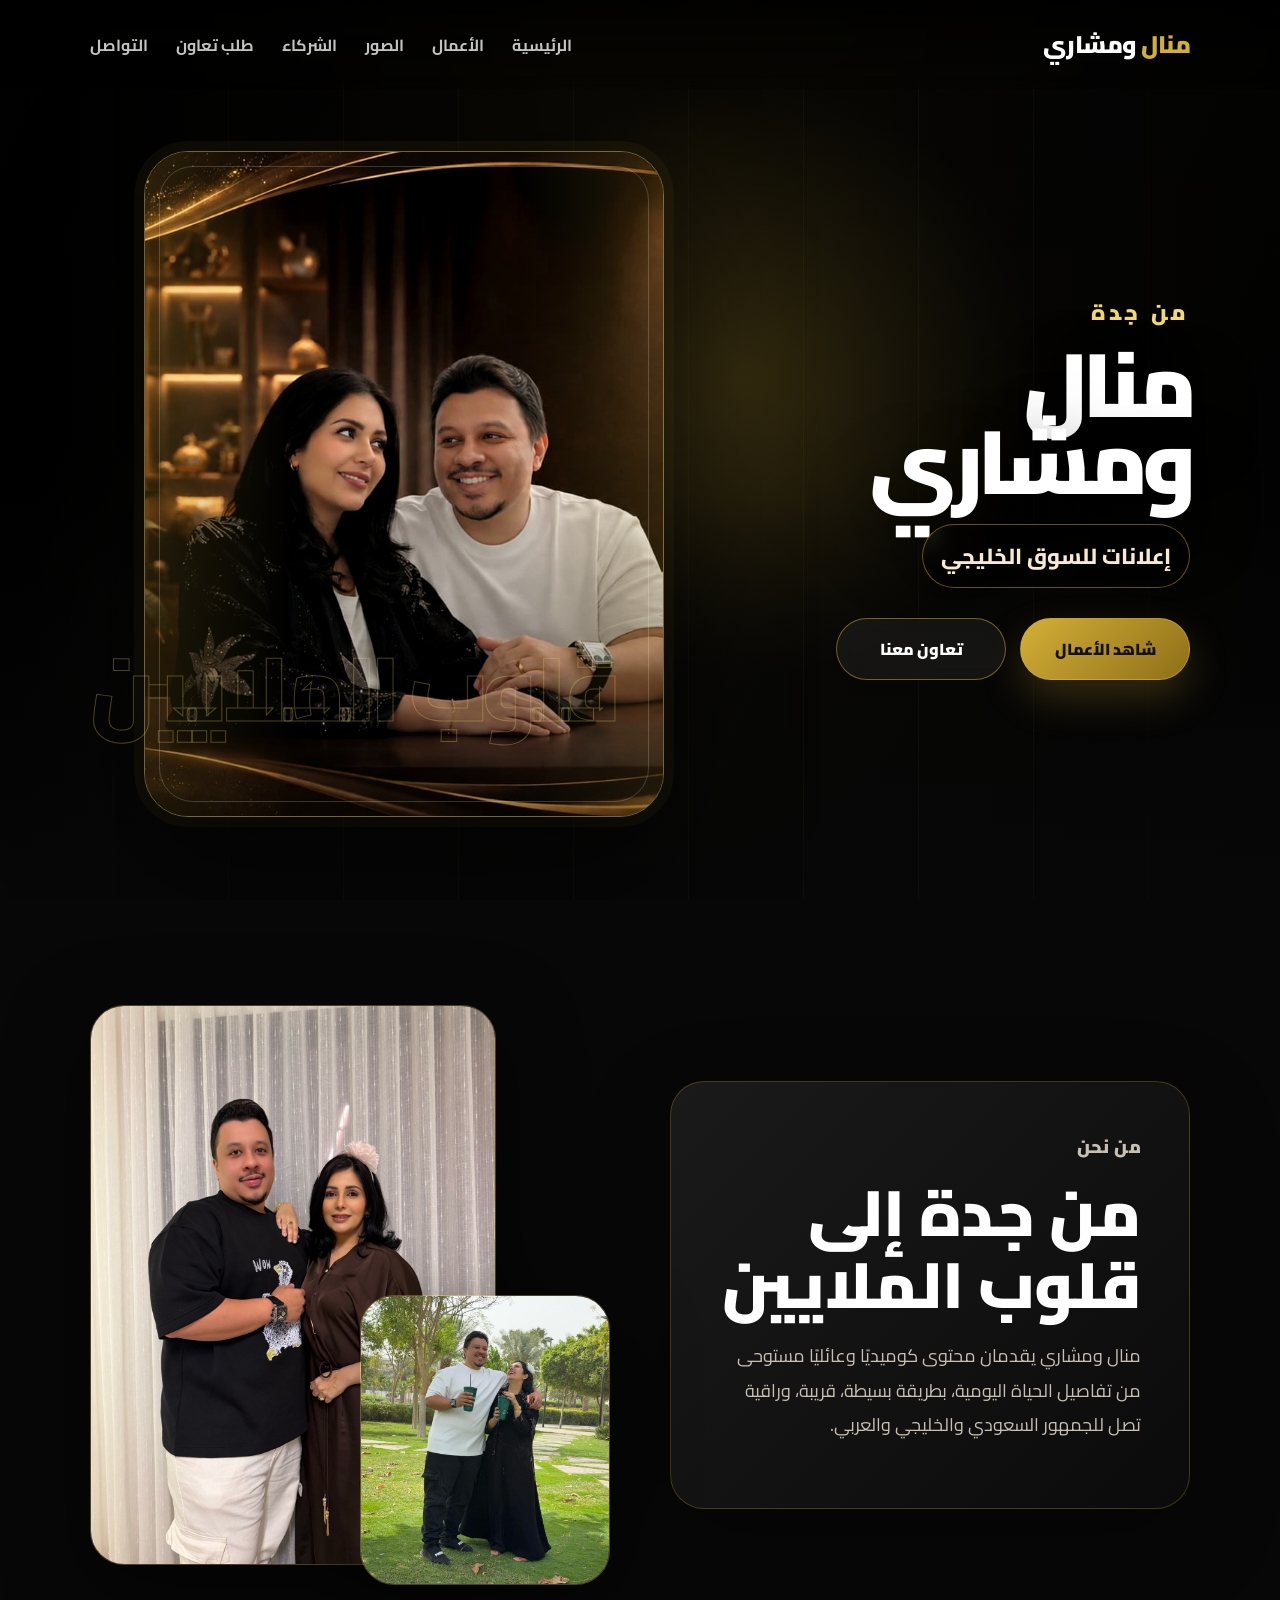
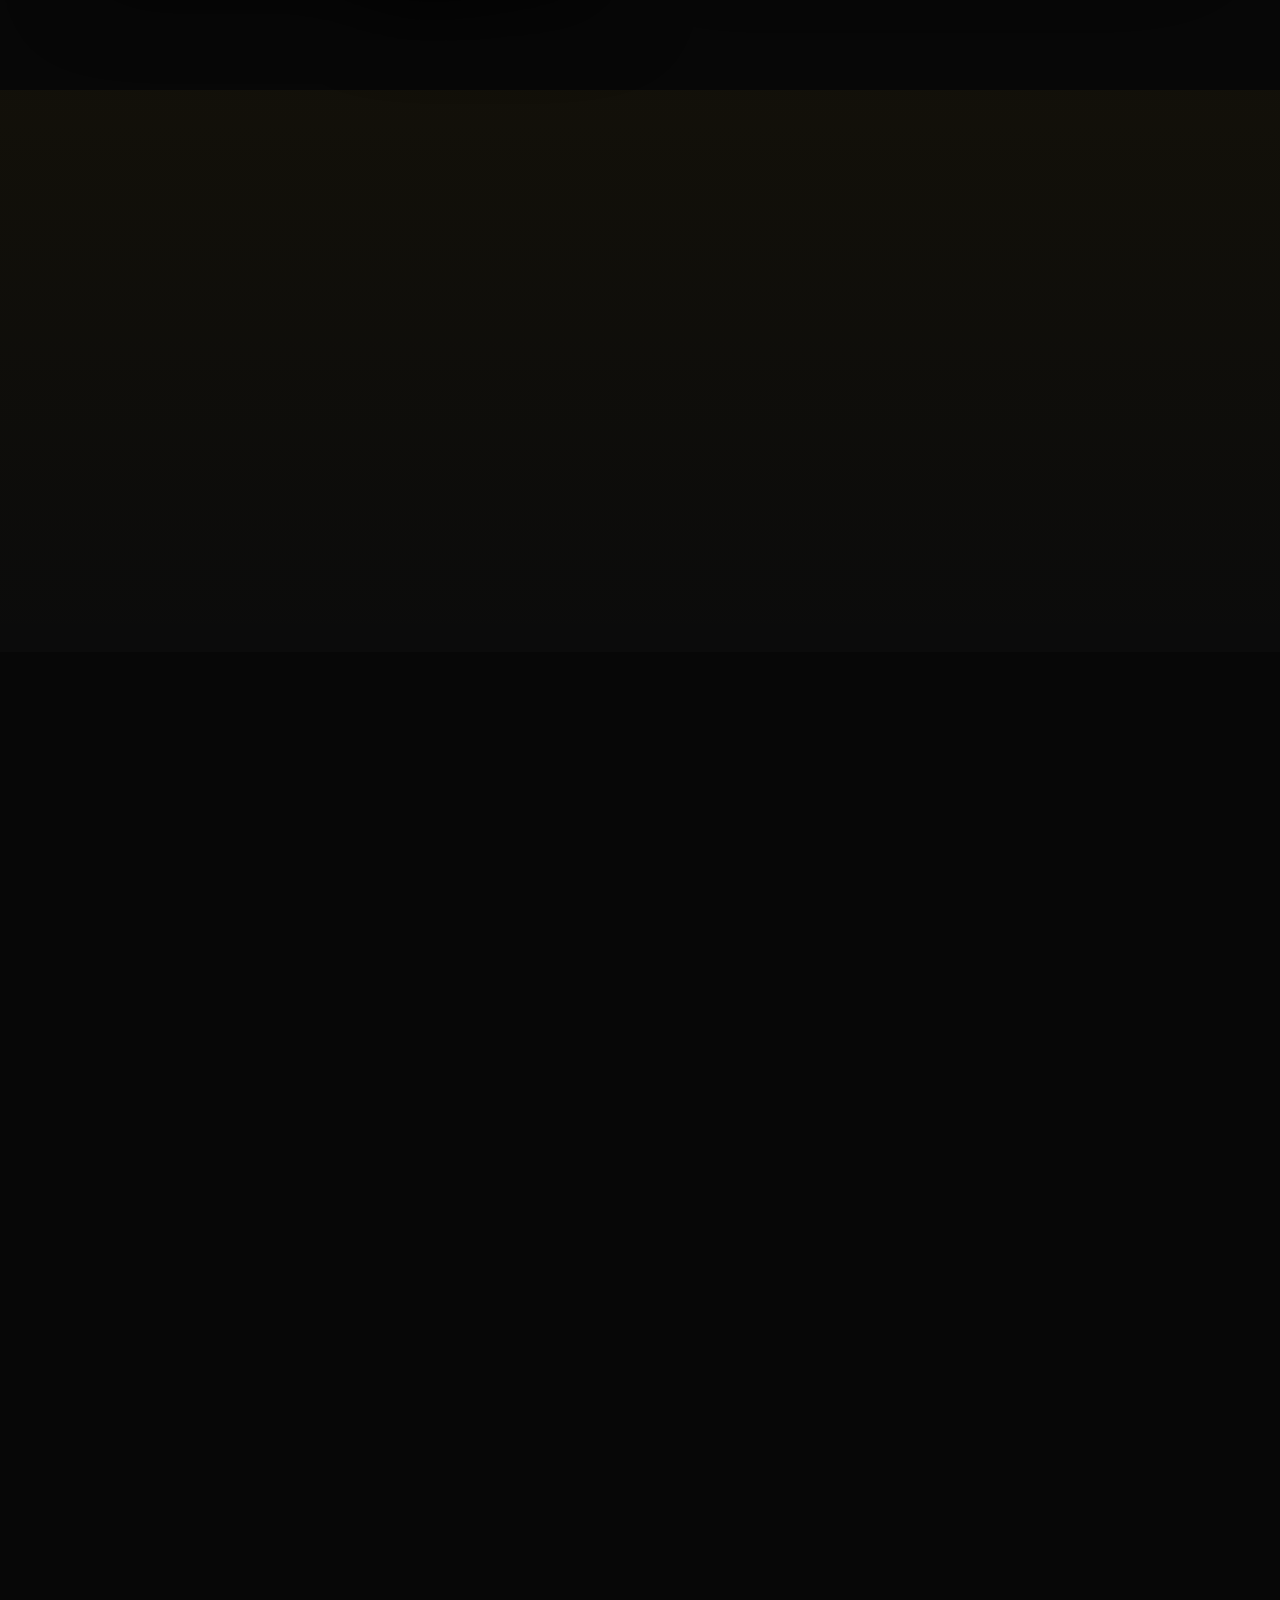
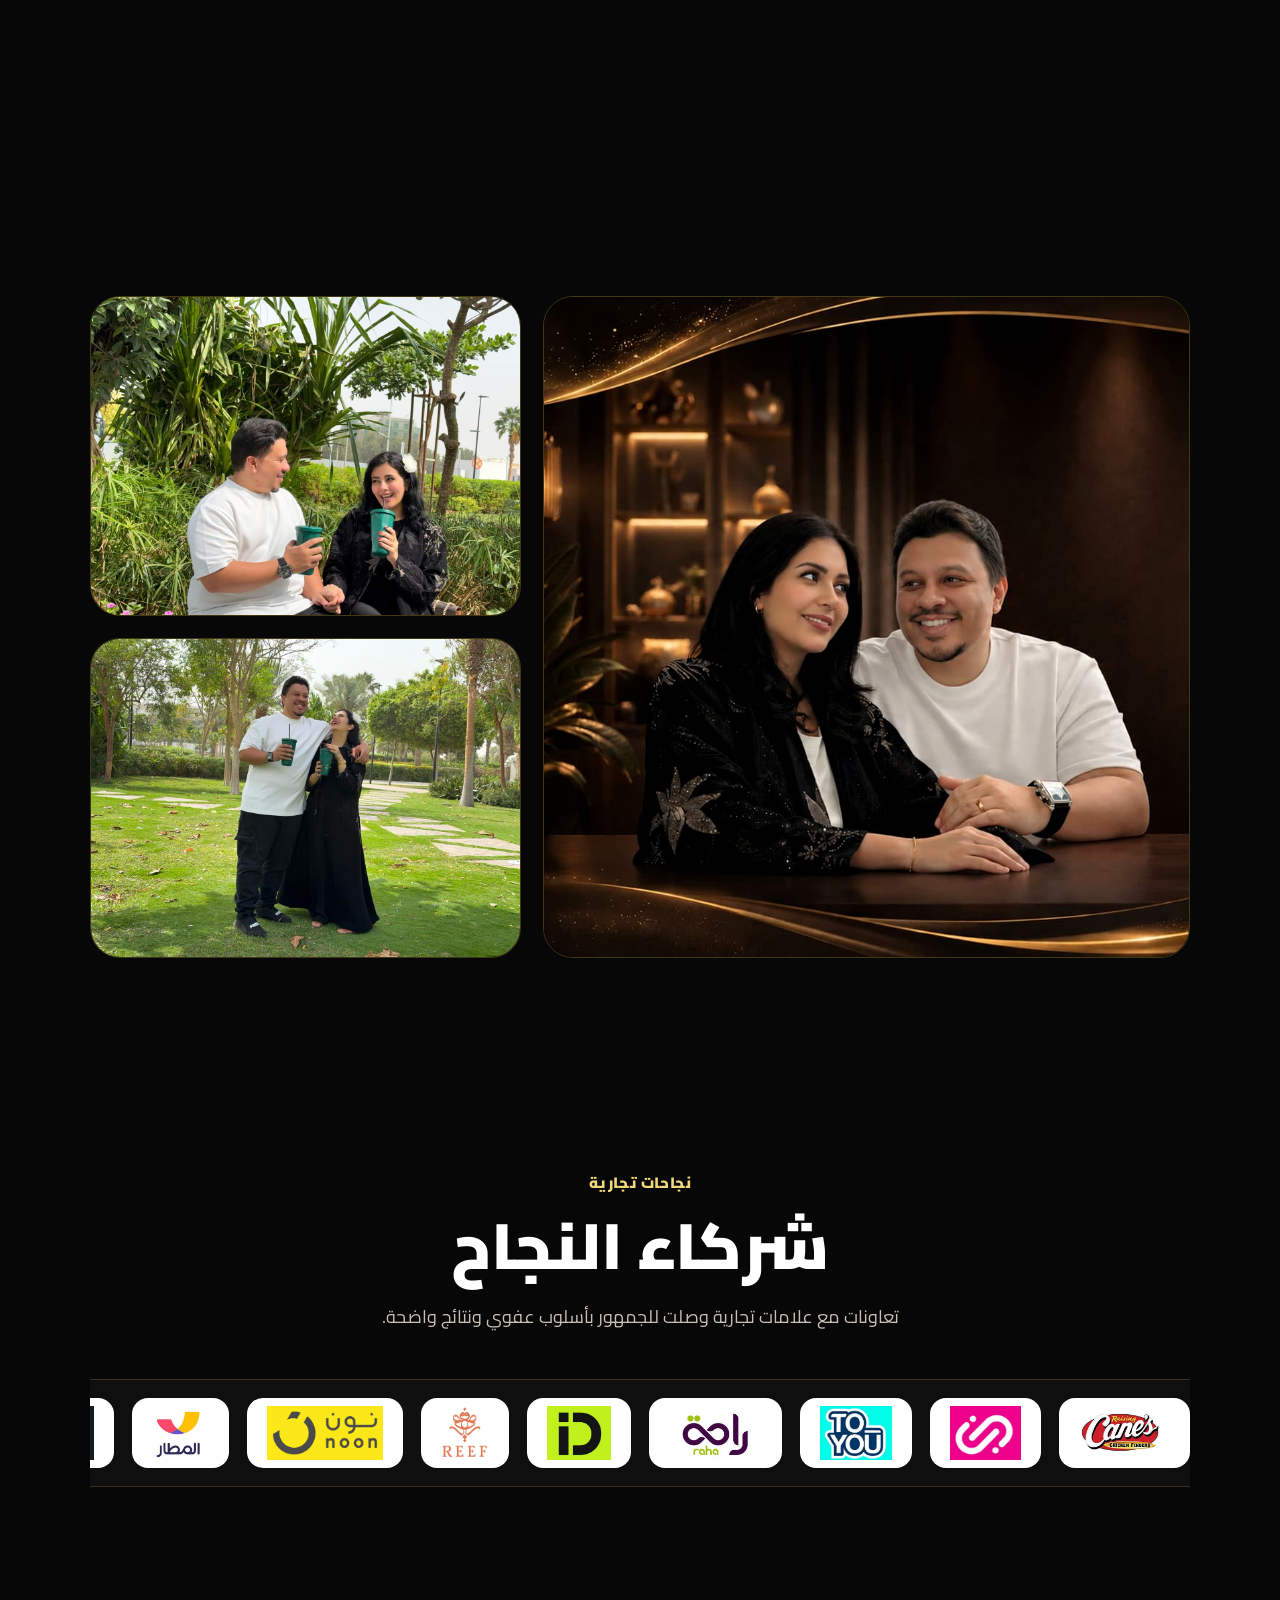
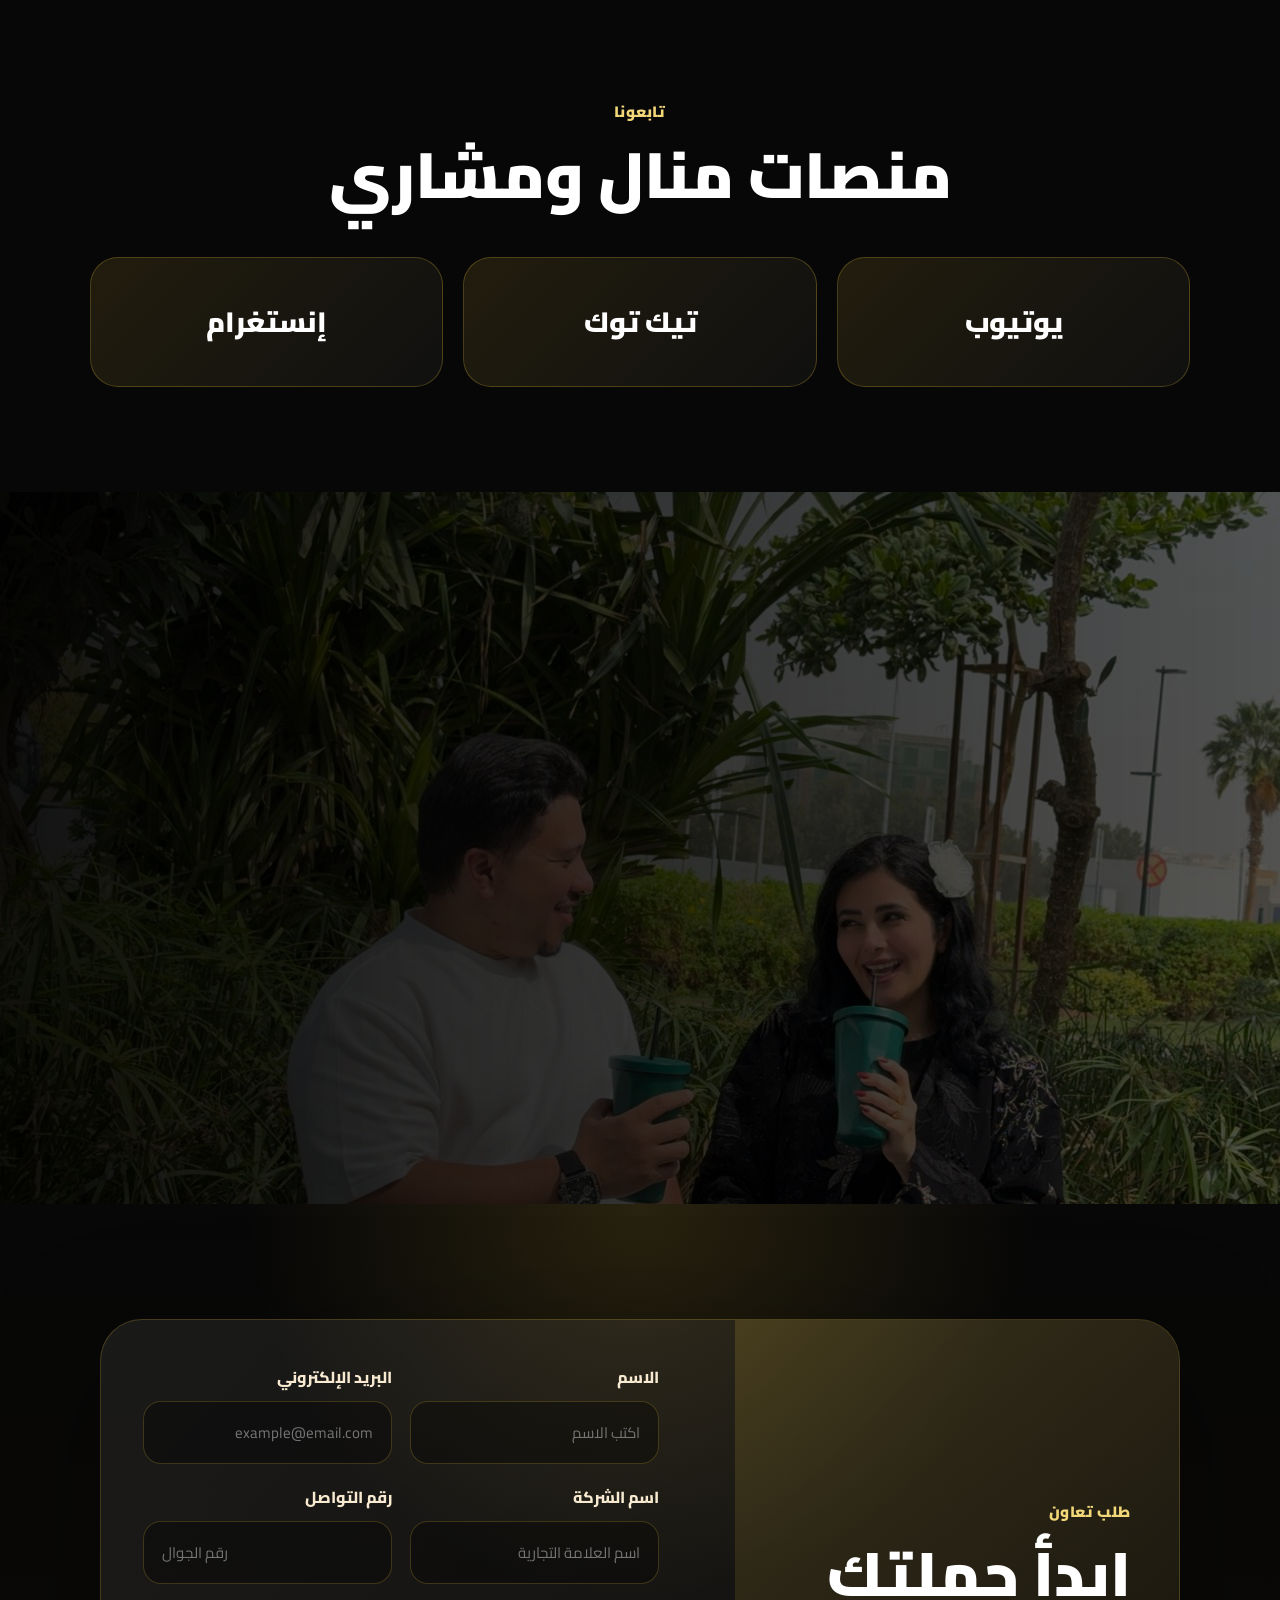
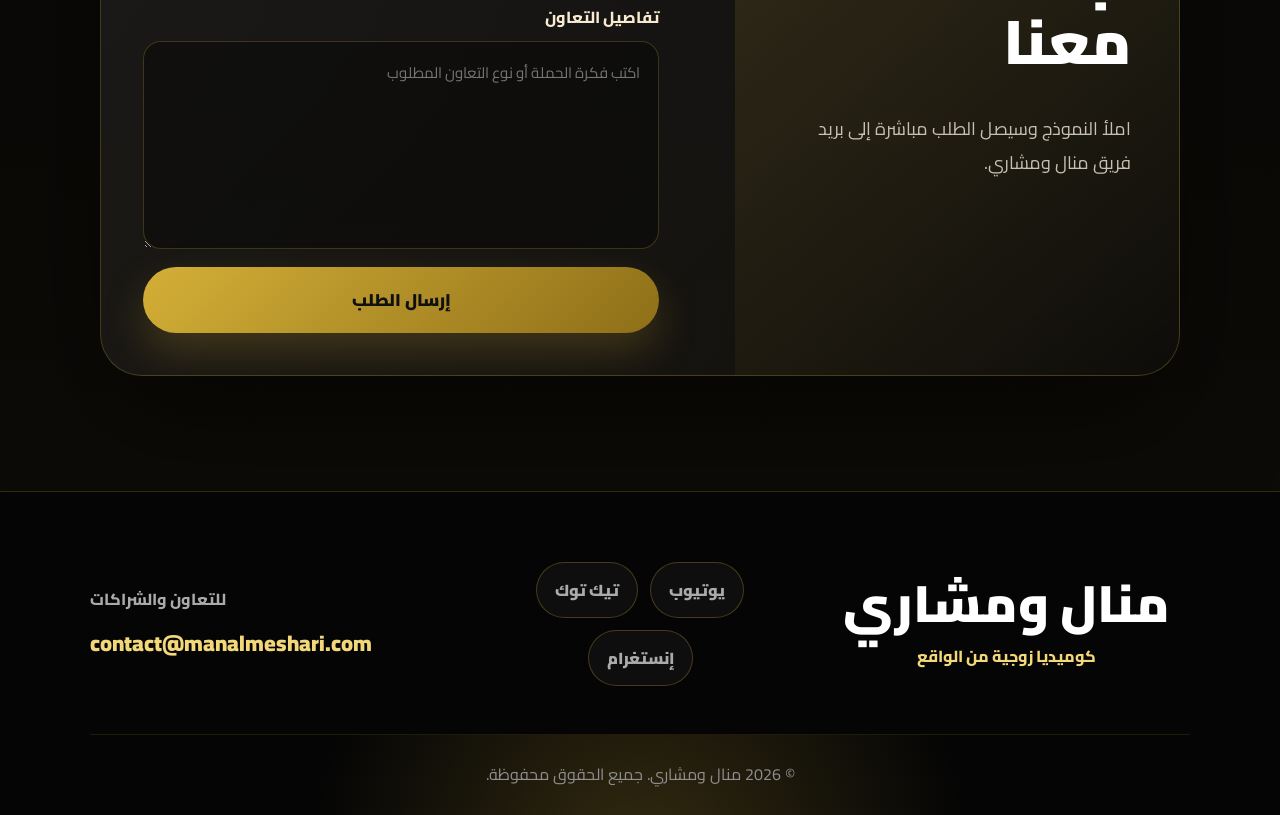
==== index.html @ f285d337 "Update index.html" ====
<!doctype html>
<html lang="ar" dir="rtl">
<head>
  <meta charset="utf-8" />
  <meta name="viewport" content="width=device-width, initial-scale=1" />

  <title>منال ومشاري | كوميديا زوجية من الواقع</title>

  <meta name="description" content="الموقع الرسمي لمنال ومشاري - كوميديا زوجية من الواقع من جدة إلى قلوب الملايين." />
  <meta name="keywords" content="منال ومشاري, كوميديا سعودية, مشاهير السعودية, إعلانات, مؤثرين, محتوى عائلي, منال مشاري" />
  <meta name="author" content="منال ومشاري" />

  <link rel="canonical" href="https://manalmeshari.com/" />

  <!-- Open Graph -->
  <meta property="og:title" content="منال ومشاري | كوميديا زوجية من الواقع" />
  <meta property="og:description" content="الموقع الرسمي لمنال ومشاري - كوميديا زوجية من الواقع من جدة إلى قلوب الملايين." />
  <meta property="og:type" content="website" />
  <meta property="og:url" content="https://manalmeshari.com/" />
  <meta property="og:image" content="https://manalmeshari.com/assets/images/hero.jpeg" />

  <!-- Twitter -->
  <meta name="twitter:card" content="summary_large_image" />
  <meta name="twitter:title" content="منال ومشاري | كوميديا زوجية من الواقع" />
  <meta name="twitter:description" content="الموقع الرسمي لمنال ومشاري - كوميديا زوجية من الواقع من جدة إلى قلوب الملايين." />
  <meta name="twitter:image" content="https://manalmeshari.com/assets/images/hero.jpeg" />

  <link rel="preconnect" href="https://fonts.googleapis.com" />
  <link rel="preconnect" href="https://fonts.gstatic.com" crossorigin />
  <link href="https://fonts.googleapis.com/css2?family=Cairo:wght@400;600;700;800;900&display=swap" rel="stylesheet" />

  <link rel="stylesheet" href="assets/style.css" />

  <link rel="icon" type="image/png" href="assets/images/favicon.png" />
</head>

<body>
<header class="nav" id="nav">
  <a class="brand" href="#home"><span>منال</span> ومشاري</a>

  <button class="nav-toggle" id="navToggle" aria-label="فتح القائمة">
    ☰
  </button>

  <nav class="nav-menu" id="navMenu">
    <a href="#home">الرئيسية</a>
    <a href="#works">الأعمال</a>
    <a href="#gallery">الصور</a>
    <a href="#partners">الشركاء</a>
    <a href="#request">طلب تعاون</a>
    <a href="#contact">التواصل</a>
  </nav>
</header>

  <main>
    <section class="hero" id="home" aria-label="منال ومشاري">
      <div class="hero-ambient"></div>

      <div class="hero-stage reveal">
        <div class="hero-copy">
          <p class="hero-kicker">من جدة</p>
          <h1>منال<br>ومشاري</h1>
          <p class="hero-subtitle">إعلانات للسوق الخليجي</p>

          <div class="hero-actions">
            <a class="btn primary" href="#works">شاهد الأعمال</a>
            <a class="btn ghost" href="mailto:contact@manalmeshari.com">تعاون معنا</a>
          </div>
        </div>

        <div class="hero-portrait-wrap">
          <div class="hero-frame">
            <img src="assets/images/hero.jpeg" alt="منال ومشاري" class="hero-photo">
          </div>
        </div>

        <div class="hero-signature">قلوب الملايين</div>
      </div>
    </section>

    <section class="about section-pad">
      <div class="split">
        <div class="about-card reveal">
          <p class="eyebrow">من نحن</p>
          <h2>من جدة إلى قلوب الملايين</h2>
          <p>منال ومشاري يقدمان محتوى كوميديًا وعائليًا مستوحى من تفاصيل الحياة اليومية، بطريقة بسيطة، قريبة، وراقية تصل للجمهور السعودي والخليجي والعربي.</p>
        </div>
        <div class="portrait-stack reveal">
          <img src="assets/images/photo-1.jpeg" alt="منال ومشاري" class="portrait big">
          <img src="assets/images/photo-2.jpeg" alt="منال ومشاري" class="portrait small">
        </div>
      </div>
    </section>

    <section class="stats section-pad">
      <div class="section-head reveal">
        <p class="eyebrow">الأثر</p>
        <h2>حضور قوي وتأثير حقيقي</h2>
      </div>
      <div class="stats-grid reveal">
        <div><strong>ملايين</strong><span>المشاهدات</span></div>
        <div><strong>جمهور</strong><span>سعودي وخليجي وعربي</span></div>
        <div><strong>محتوى</strong><span>عائلي وكوميدي</span></div>
        <div><strong>حملات</strong><span>ناجحة مع علامات تجارية</span></div>
      </div>
    </section>

    <section class="works section-pad" id="works">
      <div class="section-head reveal">
        <p class="eyebrow">أبرز الأعمال</p>
        <h2>أعمال صنعت الابتسامة</h2>
        <p>لحظات عفوية ومواقف يومية صنعت ارتباطًا حقيقيًا مع الجمهور.</p>
      </div>
      <div class="video-grid reveal">
        <article class="video-card">
          <iframe src="https://www.youtube.com/embed/LvvUWLJLI-8" title="عمل لمنال ومشاري" loading="lazy" allowfullscreen></iframe>
          <h3>لحظة عائلية قريبة من الجمهور</h3>
        </article>
        <article class="video-card">
          <iframe src="https://www.youtube.com/embed/p01zVYFl3ts" title="عمل لمنال ومشاري" loading="lazy" allowfullscreen></iframe>
          <h3>موقف يومي بأسلوب كوميدي</h3>
        </article>
        <article class="video-card">
          <iframe src="https://www.youtube.com/embed/tHdybESZ73g" title="عمل لمنال ومشاري" loading="lazy" allowfullscreen></iframe>
          <h3>تفاصيل زوجية من الواقع</h3>
        </article>
        <article class="video-card">
          <iframe src="https://www.youtube.com/embed/gJ1g86d9q_M" title="عمل لمنال ومشاري" loading="lazy" allowfullscreen></iframe>
          <h3>محتوى خفيف يصنع الابتسامة</h3>
        </article>
      </div>
    </section>

    <section class="gallery section-pad" id="gallery">
      <div class="section-head reveal">
        <p class="eyebrow">من حياتنا</p>
        <h2>صور بطابع فاخر</h2>
      </div>
      <div class="gallery-layout reveal">
        <img src="assets/images/hero.jpeg" alt="منال ومشاري" class="wide">
        <img src="assets/images/photo-3.jpeg" alt="منال ومشاري">
        <img src="assets/images/photo-2.jpeg" alt="منال ومشاري">
      </div>
    </section>

    <section class="partners section-pad" id="partners">
      <div class="section-head reveal">
        <p class="eyebrow">نجاحات تجارية</p>
        <h2>شركاء النجاح</h2>
        <p>تعاونات مع علامات تجارية وصلت للجمهور بأسلوب عفوي ونتائج واضحة.</p>
      </div>
      <div class="logo-slider reveal" aria-label="شركاء النجاح">
        <div class="logo-track">
  <img src="assets/logos/logo1.jpg" alt="شريك">
  <img src="assets/logos/logo2.jpg" alt="شريك">
  <img src="assets/logos/logo3.jpg" alt="شريك">
  <img src="assets/logos/logo4.jpg" alt="شريك">
  <img src="assets/logos/logo5.jpg" alt="شريك">
  <img src="assets/logos/logo6.jpg" alt="شريك">
  <img src="assets/logos/logo7.jpg" alt="شريك">
  <img src="assets/logos/logo8.jpg" alt="شريك">
  <img src="assets/logos/logo9.jpg" alt="شريك">
 <a href="https://vivamediacreative.com/">
  <img
    src="assets/logos/Viva-Media-Creative.jpg"
    alt="Viva Media Creative">
</a>
  <img src="assets/logos/logo11.jpg" alt="شريك">
  <img src="assets/logos/logo12.jpg" alt="شريك">
  <img src="assets/logos/logo13.jpg" alt="شريك">
  <img src="assets/logos/logo14.jpg" alt="شريك">
  <img src="assets/logos/logo15.jpg" alt="شريك">
  <img src="assets/logos/logo16.jpg" alt="شريك">

  <img src="assets/logos/logo1.jpg" alt="شريك">
  <img src="assets/logos/logo2.jpg" alt="شريك">
  <img src="assets/logos/logo3.jpg" alt="شريك">
  <img src="assets/logos/logo4.jpg" alt="شريك">
  <img src="assets/logos/logo5.jpg" alt="شريك">
  <img src="assets/logos/logo6.jpg" alt="شريك">
  <img src="assets/logos/logo7.jpg" alt="شريك">
  <img src="assets/logos/logo8.jpg" alt="شريك">
  <img src="assets/logos/logo9.jpg" alt="شريك">
  <a href="https://vivamediacreative.com/" target="_blank" rel="noopener">
  <img
    src="assets/logos/Viva-Media-Creative.jpg"
    alt="Viva Media Creative">
</a>
  <img src="assets/logos/logo11.jpg" alt="شريك">
  <img src="assets/logos/logo12.jpg" alt="شريك">
  <img src="assets/logos/logo13.jpg" alt="شريك">
  <img src="assets/logos/logo14.jpg" alt="شريك">
  <img src="assets/logos/logo15.jpg" alt="شريك">
  <img src="assets/logos/logo16.jpg" alt="شريك">
</div>
      </div>
    </section>

    <section class="social section-pad">
      <div class="section-head reveal">
        <p class="eyebrow">تابعونا</p>
        <h2>منصات منال ومشاري</h2>
      </div>
      <div class="social-grid reveal">
        <a href="https://www.youtube.com/channel/UCI-PDK_gsxR9QlO7-tNc81g" target="_blank" rel="noopener">يوتيوب</a>
        <a href="https://www.tiktok.com/@manalmeshari" target="_blank" rel="noopener">تيك توك</a>
        <a href="https://www.instagram.com/manalmeshari/" target="_blank" rel="noopener">إنستغرام</a>
      </div>
    </section>

    <section class="contact" id="contact">
      <div class="contact-inner reveal">
        <p class="eyebrow">للتعاون والإعلانات</p>
        <h2>لنصنع حملة ناجحة معًا</h2>
        <p>محتوى يصل إلى الجمهور بأسلوب عفوي، فاخر، وقريب من الحياة اليومية.</p>
        <a class="mail" href="mailto:contact@manalmeshari.com">contact@manalmeshari.com</a>
        <a class="btn primary" href="mailto:contact@manalmeshari.com">ابدأ التواصل</a>
      </div>
    </section>
  </main>

  <section class="request-section" id="request">
    <div class="request-wrap reveal">
      <div class="request-title">
        <p class="eyebrow">طلب تعاون</p>
        <h2>ابدأ حملتك معنا</h2>
        <p>املأ النموذج وسيصل الطلب مباشرة إلى بريد فريق منال ومشاري.</p>
      </div>

      <form class="luxury-form" action="https://formsubmit.co/contact@manalmeshari.com" method="POST">
        <input type="hidden" name="_subject" value="طلب تعاون جديد من موقع منال ومشاري">
        <input type="hidden" name="_captcha" value="false">
        <input type="hidden" name="_template" value="table">

        <div class="form-row">
          <label>
            <span>الاسم</span>
            <input type="text" name="name" placeholder="اكتب الاسم" required>
          </label>
          <label>
            <span>البريد الإلكتروني</span>
            <input type="email" name="email" placeholder="example@email.com" required>
          </label>
        </div>

        <div class="form-row">
          <label>
            <span>اسم الشركة</span>
            <input type="text" name="company" placeholder="اسم العلامة التجارية">
          </label>
          <label>
            <span>رقم التواصل</span>
            <input type="tel" name="phone" placeholder="رقم الجوال">
          </label>
        </div>

        <label>
          <span>تفاصيل التعاون</span>
          <textarea name="message" rows="6" placeholder="اكتب فكرة الحملة أو نوع التعاون المطلوب" required></textarea>
        </label>

        <button type="submit">إرسال الطلب</button>
      </form>
    </div>
  </section>

  <footer class="luxury-footer">
    <div class="footer-glow"></div>
    <div class="footer-inner">
      <div class="footer-brand">
        <h2>منال ومشاري</h2>
        <p>كوميديا زوجية من الواقع</p>
      </div>

      <div class="footer-links">
        <a href="https://www.youtube.com/channel/UCI-PDK_gsxR9QlO7-tNc81g" target="_blank" rel="noopener">يوتيوب</a>
        <a href="https://www.tiktok.com/@manalmeshari" target="_blank" rel="noopener">تيك توك</a>
        <a href="https://www.instagram.com/manalmeshari/" target="_blank" rel="noopener">إنستغرام</a>
      </div>

      <div class="footer-contact">
        <span>للتعاون والشراكات</span>
        <a href="mailto:contact@manalmeshari.com">contact@manalmeshari.com</a>
      </div>
    </div>
    <div class="footer-bottom">© <span id="year"></span> منال ومشاري. جميع الحقوق محفوظة.</div>
  </footer>
  <script src="assets/script.js"></script>
</body>
</html>
---- assets/style.css ----
:root{
  --black:#070707; --black2:#111; --gold:#d4af37; --gold2:#f3d879; --white:#fff; --muted:#c8c0b2;
}
*{box-sizing:border-box} html{scroll-behavior:smooth} body{margin:0;font-family:'Cairo',system-ui,sans-serif;background:var(--black);color:var(--white);overflow-x:hidden} a{color:inherit;text-decoration:none} img{max-width:100%;display:block}
body:before{content:"";position:fixed;inset:0;pointer-events:none;background:radial-gradient(circle at 20% 10%,rgba(212,175,55,.17),transparent 34%),radial-gradient(circle at 80% 40%,rgba(212,175,55,.11),transparent 30%),linear-gradient(180deg,transparent,rgba(0,0,0,.55));z-index:-1}
.nav{position:fixed;top:0;left:0;right:0;z-index:20;display:flex;align-items:center;justify-content:space-between;padding:22px 7vw;transition:.3s;background:linear-gradient(180deg,rgba(0,0,0,.72),transparent);backdrop-filter:blur(10px)}.nav.scrolled{background:rgba(5,5,5,.86);border-bottom:1px solid rgba(212,175,55,.22)}.brand{font-weight:900;font-size:24px;letter-spacing:-.5px}.brand span{color:var(--gold)}.nav nav{display:flex;gap:28px;color:#eee;font-weight:700}.nav nav a{opacity:.82}.nav nav a:hover{color:var(--gold);opacity:1}
.hero{min-height:100svh;position:relative;display:flex;align-items:center;justify-content:center;padding:112px 7vw 64px;overflow:hidden;isolation:isolate;background:#050505}
.hero:before{content:"";position:absolute;inset:0;background:radial-gradient(circle at 58% 42%,rgba(212,175,55,.26),transparent 33%),radial-gradient(circle at 18% 78%,rgba(255,255,255,.08),transparent 24%),linear-gradient(115deg,#050505 0%,#0c0a05 45%,#050505 100%);z-index:-4}.hero:after{content:"";position:absolute;inset:0;background:linear-gradient(180deg,rgba(0,0,0,.20),transparent 55%,#070707 100%),linear-gradient(90deg,rgba(0,0,0,.95),transparent 45%,rgba(0,0,0,.62));z-index:-3}.hero-ambient{position:absolute;inset:-2px;z-index:-2;background:repeating-linear-gradient(90deg,rgba(212,175,55,.055) 0 1px,transparent 1px 115px);mask-image:linear-gradient(90deg,transparent,black 22%,black 78%,transparent);opacity:.7}.hero-stage{position:relative;width:min(1180px,100%);min-height:680px;display:grid;grid-template-columns:.82fr 1.18fr;align-items:center;gap:34px}.hero-copy{position:relative;z-index:3;align-self:center;padding-top:24px}.hero-kicker{margin:0 0 14px;color:var(--gold2);font-weight:900;font-size:clamp(16px,1.7vw,22px);letter-spacing:.18em}.hero h1{margin:0;font-size:clamp(60px,7vw,110px);line-height:.86;font-weight:900;letter-spacing:-.07em;text-shadow:0 18px 60px rgba(0,0,0,.72)}.hero-subtitle{width:max-content;margin:24px 0 30px;padding:11px 18px;border:1px solid rgba(212,175,55,.46);border-radius:999px;background:rgba(0,0,0,.28);backdrop-filter:blur(12px);color:#f8ead0;font-size:clamp(16px,1.7vw,22px);font-weight:800}.hero-actions{display:flex;gap:14px;flex-wrap:wrap}.hero-portrait-wrap{position:relative;height:min(74svh,720px);min-height:560px;display:flex;align-items:center;justify-content:center}.hero-frame{position:relative;width:min(520px,100%);height:100%;border-radius:44px;overflow:hidden;border:1px solid rgba(243,216,121,.45);box-shadow:0 40px 130px rgba(0,0,0,.72),0 0 0 10px rgba(212,175,55,.055),inset 0 0 45px rgba(212,175,55,.18);transform:translateY(10px)}.hero-frame:before{content:"";position:absolute;inset:14px;border:1px solid rgba(255,255,255,.18);border-radius:34px;z-index:2;pointer-events:none}.hero-frame:after{content:"";position:absolute;inset:0;background:linear-gradient(180deg,rgba(0,0,0,.04),transparent 44%,rgba(0,0,0,.42)),linear-gradient(90deg,rgba(212,175,55,.18),transparent 28%,transparent 72%,rgba(212,175,55,.16));z-index:1}.hero-photo{width:100%;height:100%;object-fit:cover;object-position:center 28%;transform:scale(1.025);filter:saturate(1.06) contrast(1.06)}.hero-signature{position:absolute;left:0;bottom:42px;z-index:4;color:transparent;-webkit-text-stroke:1px rgba(243,216,121,.38);font-size:clamp(46px,7vw,104px);font-weight:900;letter-spacing:-.06em;opacity:.78;pointer-events:none}.eyebrow{color:var(--gold2);font-weight:900;letter-spacing:.6px;margin:0 0 14px;font-size:15px}.lead{font-size:clamp(17px,2vw,24px);max-width:780px;margin:0 auto 34px;color:#eee;line-height:1.9}.actions{display:flex;justify-content:center;gap:14px;flex-wrap:wrap}.btn{display:inline-flex;align-items:center;justify-content:center;min-width:170px;padding:15px 24px;border-radius:999px;font-weight:900;border:1px solid rgba(212,175,55,.5);transition:.25s}.btn.primary{background:linear-gradient(135deg,var(--gold),#8e6f18);color:#111;box-shadow:0 18px 42px rgba(212,175,55,.22)}.btn.ghost{background:rgba(255,255,255,.06);backdrop-filter:blur(10px)}.btn:hover{transform:translateY(-3px)}
.section-pad{padding:105px 7vw}.section-head{text-align:center;max-width:800px;margin:0 auto 45px}.section-head h2,.about-card h2,.contact h2{font-size:clamp(34px,5vw,76px);line-height:1.12;margin:0 0 18px;font-weight:900}.section-head p:not(.eyebrow),.about-card p,.contact p{color:var(--muted);font-size:18px;line-height:1.9}.split{display:grid;grid-template-columns:1fr 1fr;gap:60px;align-items:center}.about-card{border:1px solid rgba(212,175,55,.25);background:linear-gradient(135deg,rgba(255,255,255,.08),rgba(255,255,255,.02));border-radius:34px;padding:48px;box-shadow:0 30px 90px rgba(0,0,0,.28)}.portrait-stack{position:relative;min-height:580px}.portrait{object-fit:cover;border-radius:34px;border:1px solid rgba(212,175,55,.35);box-shadow:0 24px 80px rgba(0,0,0,.55)}.portrait.big{height:560px;width:78%;margin-right:auto}.portrait.small{position:absolute;right:0;bottom:0;width:48%;height:290px}
.stats{background:linear-gradient(180deg,rgba(212,175,55,.06),rgba(255,255,255,.02))}.stats-grid{display:grid;grid-template-columns:repeat(4,1fr);gap:18px}.stats-grid div{min-height:190px;border:1px solid rgba(212,175,55,.27);border-radius:28px;padding:28px;background:rgba(255,255,255,.045);display:flex;flex-direction:column;justify-content:center;align-items:center;text-align:center}.stats-grid strong{font-size:clamp(32px,4vw,56px);color:var(--gold2);font-weight:900}.stats-grid span{color:#eee;font-weight:700;margin-top:8px}
.video-grid{display:grid;grid-template-columns:repeat(4,1fr);gap:22px}.video-card{border-radius:28px;overflow:hidden;background:#101010;border:1px solid rgba(212,175,55,.22);box-shadow:0 20px 70px rgba(0,0,0,.34);transition:.3s}.video-card:hover{transform:translateY(-8px);border-color:rgba(212,175,55,.65)}.video-card iframe{width:100%;aspect-ratio:9/16;border:0;background:#000}.video-card h3{font-size:18px;margin:0;padding:18px;line-height:1.5}
.gallery-layout{display:grid;grid-template-columns:1.2fr .8fr;grid-template-rows:320px 320px;gap:22px}.gallery-layout img{width:100%;height:100%;object-fit:cover;border-radius:30px;border:1px solid rgba(212,175,55,.28);filter:saturate(1.04) contrast(1.04)}.gallery-layout .wide{grid-row:span 2}
.logo-slider{overflow:hidden;border-block:1px solid rgba(212,175,55,.22);background:rgba(255,255,255,.035);padding:18px 0}.logo-track{display:flex;gap:18px;width:max-content;animation:slide 26s linear infinite}.logo-track span{white-space:nowrap;padding:16px 32px;border-radius:999px;background:linear-gradient(135deg,rgba(212,175,55,.20),rgba(255,255,255,.04));border:1px solid rgba(212,175,55,.28);font-weight:900;color:#fff}@keyframes slide{from{transform:translateX(0)}to{transform:translateX(50%)}}
.social-grid{display:grid;grid-template-columns:repeat(3,1fr);gap:20px}.social-grid a{padding:38px;border-radius:28px;text-align:center;font-size:28px;font-weight:900;border:1px solid rgba(212,175,55,.28);background:linear-gradient(135deg,rgba(212,175,55,.13),rgba(255,255,255,.04));transition:.25s}.social-grid a:hover{background:linear-gradient(135deg,var(--gold),#9b771d);color:#111;transform:translateY(-6px)}
.contact{padding:120px 7vw;background:linear-gradient(90deg,rgba(0,0,0,.92),rgba(0,0,0,.65)),url('images/photo-3.jpeg') center/cover}.contact-inner{max-width:840px;margin:auto;text-align:center;border:1px solid rgba(212,175,55,.28);border-radius:40px;padding:56px;background:rgba(0,0,0,.45);backdrop-filter:blur(12px);box-shadow:0 35px 120px rgba(0,0,0,.5)}.mail{display:block;color:var(--gold2);font-size:clamp(22px,3vw,38px);font-weight:900;margin:22px 0 30px;direction:ltr}footer{text-align:center;color:#aaa;padding:30px 7vw;border-top:1px solid rgba(212,175,55,.14)}
.reveal{opacity:0;transform:translateY(28px);transition:opacity .8s ease,transform .8s ease}.reveal.in{opacity:1;transform:none}
@media (max-width:900px){.nav{padding:16px 5vw}.nav nav{display:none}.split,.stats-grid,.video-grid,.social-grid{grid-template-columns:1fr}.section-pad{padding:78px 5vw}.hero{padding:92px 5vw 54px}.hero-stage{grid-template-columns:1fr;min-height:auto;gap:26px;text-align:center}.hero-copy{order:2;padding-top:0}.hero h1{font-size:clamp(58px,16vw,92px);letter-spacing:-.06em}.hero-subtitle{margin:18px auto 24px}.hero-actions{justify-content:center}.hero-portrait-wrap{order:1;min-height:0;height:52svh;max-height:540px}.hero-frame{width:min(420px,92vw);border-radius:34px;transform:none}.hero-signature{left:50%;transform:translateX(-50%);bottom:16px;white-space:nowrap;font-size:clamp(38px,12vw,76px);opacity:.55}.portrait-stack{min-height:auto}.portrait.big{width:100%;height:460px}.portrait.small{display:none}.stats-grid div{min-height:145px}.gallery-layout{grid-template-columns:1fr;grid-template-rows:auto}.gallery-layout .wide{grid-row:auto}.gallery-layout img{height:360px}.video-grid{gap:26px}.video-card{max-width:420px;margin:auto;width:100%}.contact-inner{padding:34px 22px}}
@media (max-width:520px){.brand{font-size:20px}.hero h1{font-size:56px}.hero-kicker{font-size:14px}.hero-portrait-wrap{height:48svh}.hero-frame{width:min(330px,92vw);border-radius:28px}.hero-actions{flex-direction:column}.btn{width:100%}.about-card{padding:28px}.gallery-layout img{height:280px}.section-head h2,.about-card h2,.contact h2{font-size:34px}.social-grid a{font-size:24px;padding:28px}.logo-track{animation-duration:18s}}


.request-section{padding:115px 7vw;background:radial-gradient(circle at 50% 0,rgba(212,175,55,.16),transparent 36%),linear-gradient(180deg,#070707,#0d0b07)}
.request-wrap{max-width:1080px;margin:auto;display:grid;grid-template-columns:.85fr 1.15fr;gap:34px;align-items:stretch;border:1px solid rgba(212,175,55,.26);border-radius:42px;background:linear-gradient(135deg,rgba(255,255,255,.075),rgba(255,255,255,.025));box-shadow:0 40px 130px rgba(0,0,0,.46);overflow:hidden}
.request-title{padding:48px;display:flex;flex-direction:column;justify-content:center;background:linear-gradient(145deg,rgba(212,175,55,.18),rgba(0,0,0,.18))}
.request-title h2{font-size:clamp(34px,4.8vw,72px);line-height:1.1;margin:0 0 18px;font-weight:900}.request-title p:not(.eyebrow){color:var(--muted);font-size:18px;line-height:1.9}
.luxury-form{padding:42px;display:flex;flex-direction:column;gap:18px}.form-row{display:grid;grid-template-columns:1fr 1fr;gap:18px}.luxury-form label{display:flex;flex-direction:column;gap:9px;color:#f7ead0;font-weight:800}.luxury-form input,.luxury-form textarea{width:100%;border:1px solid rgba(212,175,55,.24);border-radius:18px;background:rgba(0,0,0,.34);color:#fff;padding:16px 18px;font-family:inherit;font-size:15px;outline:none;transition:.25s}.luxury-form input:focus,.luxury-form textarea:focus{border-color:rgba(243,216,121,.75);box-shadow:0 0 0 4px rgba(212,175,55,.10)}.luxury-form textarea{resize:vertical;min-height:145px}.luxury-form button{border:0;border-radius:999px;padding:17px 28px;background:linear-gradient(135deg,var(--gold),#8e6f18);color:#101010;font-family:inherit;font-weight:900;font-size:17px;cursor:pointer;box-shadow:0 18px 42px rgba(212,175,55,.22);transition:.25s}.luxury-form button:hover{transform:translateY(-3px)}
.luxury-footer{position:relative;overflow:hidden;padding:70px 7vw 26px;background:#050505;border-top:1px solid rgba(212,175,55,.22)}.footer-glow{position:absolute;inset:auto 10% -170px 10%;height:250px;background:radial-gradient(circle,rgba(212,175,55,.22),transparent 62%);pointer-events:none}.footer-inner{position:relative;display:grid;grid-template-columns:1.2fr 1fr 1.2fr;gap:28px;align-items:center;max-width:1180px;margin:auto}.footer-brand h2{margin:0;color:#fff;font-size:clamp(34px,4vw,58px);line-height:1;font-weight:900}.footer-brand p{margin:12px 0 0;color:var(--gold2);font-weight:800}.footer-links{display:flex;justify-content:center;gap:12px;flex-wrap:wrap}.footer-links a{border:1px solid rgba(212,175,55,.28);background:rgba(255,255,255,.04);padding:12px 18px;border-radius:999px;font-weight:900;transition:.25s}.footer-links a:hover{background:var(--gold);color:#111}.footer-contact{text-align:left;direction:ltr}.footer-contact span{display:block;direction:rtl;color:#aaa;font-weight:800;margin-bottom:8px}.footer-contact a{color:var(--gold2);font-size:22px;font-weight:900}.footer-bottom{position:relative;text-align:center;color:#8f8f8f;margin-top:48px;padding-top:24px;border-top:1px solid rgba(212,175,55,.13)}
@media (max-width:900px){.request-section{padding:78px 5vw}.request-wrap{grid-template-columns:1fr;border-radius:30px}.request-title,.luxury-form{padding:30px}.form-row{grid-template-columns:1fr}.footer-inner{grid-template-columns:1fr;text-align:center}.footer-contact{text-align:center}.footer-links{order:3}.luxury-footer{padding:58px 5vw 24px}}



.nav-toggle{
  display:none;
  background:rgba(255,255,255,.08);
  color:#f3d879;
  border:1px solid rgba(212,175,55,.4);
  border-radius:12px;
  font-size:28px;
  width:46px;
  height:46px;
  cursor:pointer;
}

@media (max-width:900px){
  .nav-toggle{
    display:block;
  }

  .nav-menu{
    position:fixed;
    top:74px;
    right:5vw;
    left:5vw;
    display:none !important;
    flex-direction:column;
    gap:18px;
    padding:24px;
    border-radius:24px;
    background:rgba(5,5,5,.96);
    border:1px solid rgba(212,175,55,.25);
    text-align:center;
  }

  .nav-menu.open{
    display:flex !important;
  }

  .nav-menu a{
    font-size:20px;
    padding:10px;
  }
}

.logo-track img{
  height:70px;
  width:auto;
  object-fit:contain;
  padding:8px 20px;
  border-radius:16px;
  background:#fff;
  flex-shrink:0;
  transition:.3s;
}

.logo-track img:hover{
  transform:translateY(-4px);
}
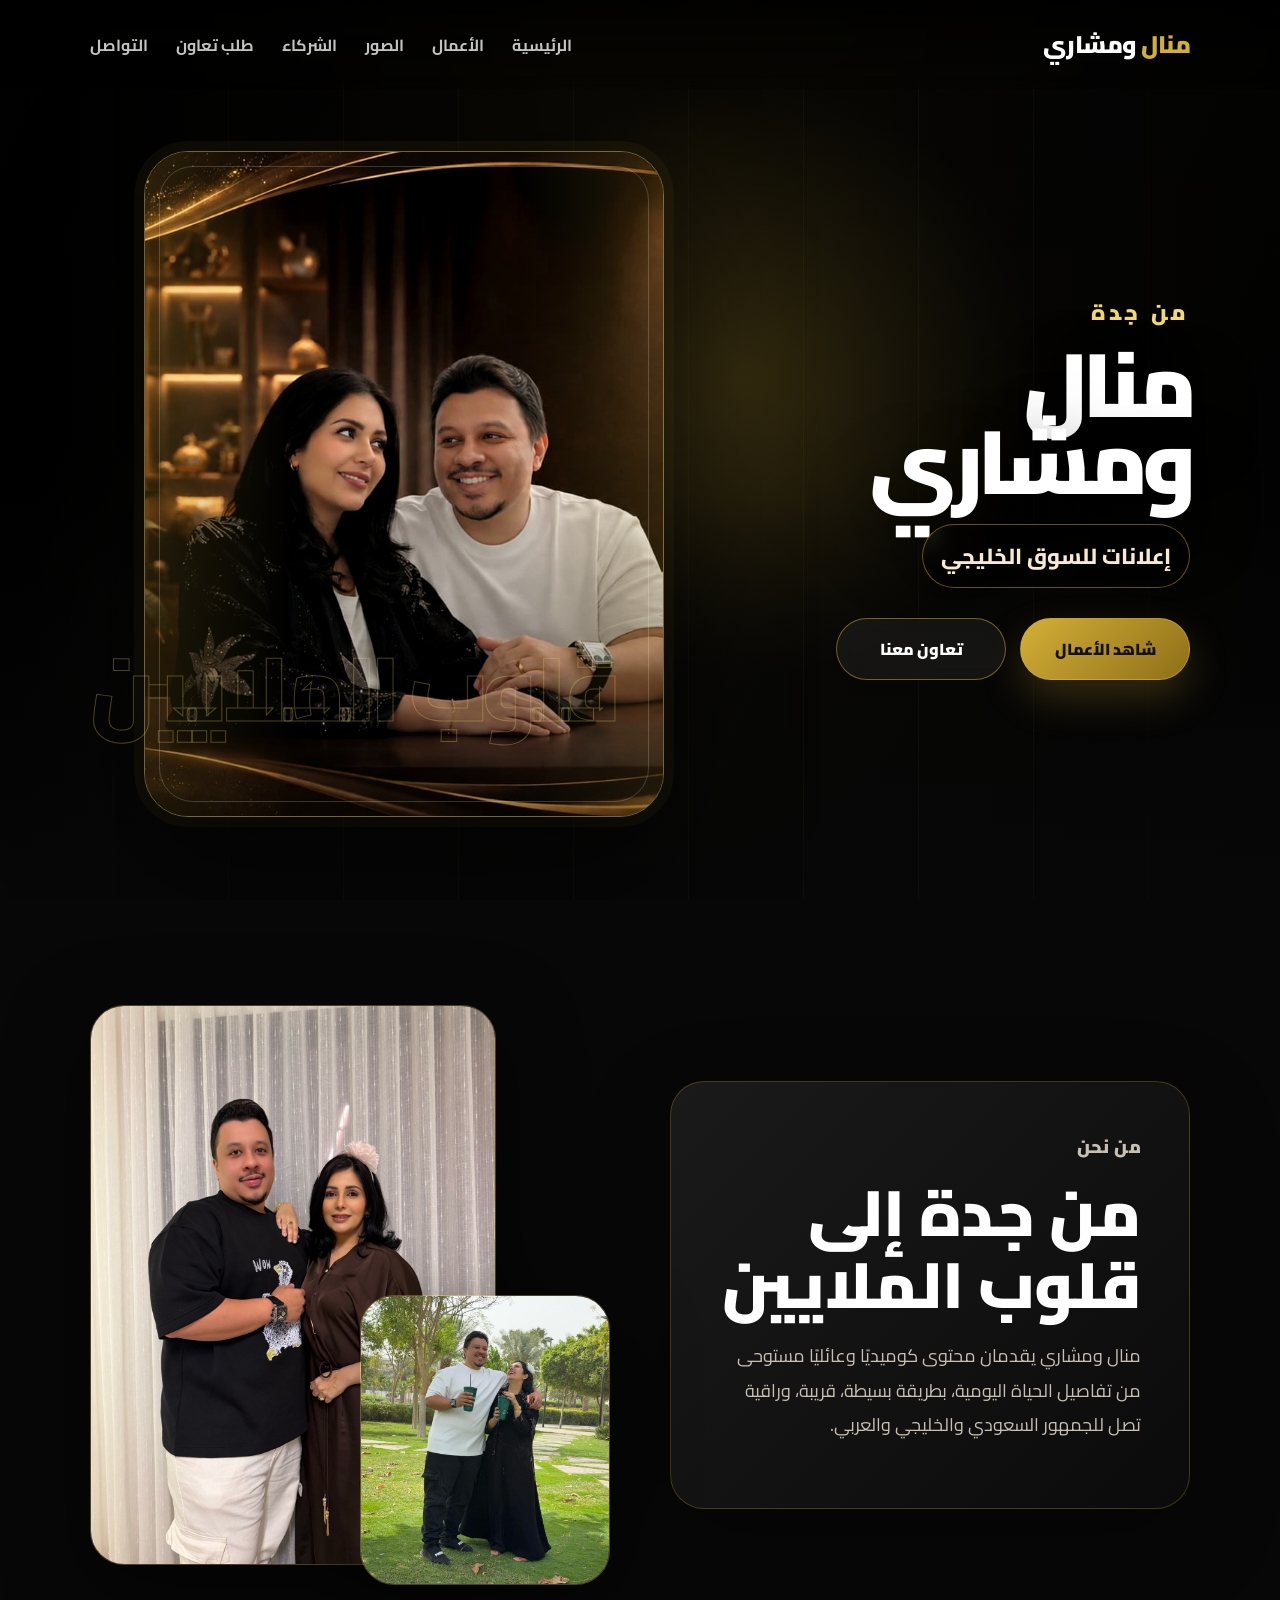
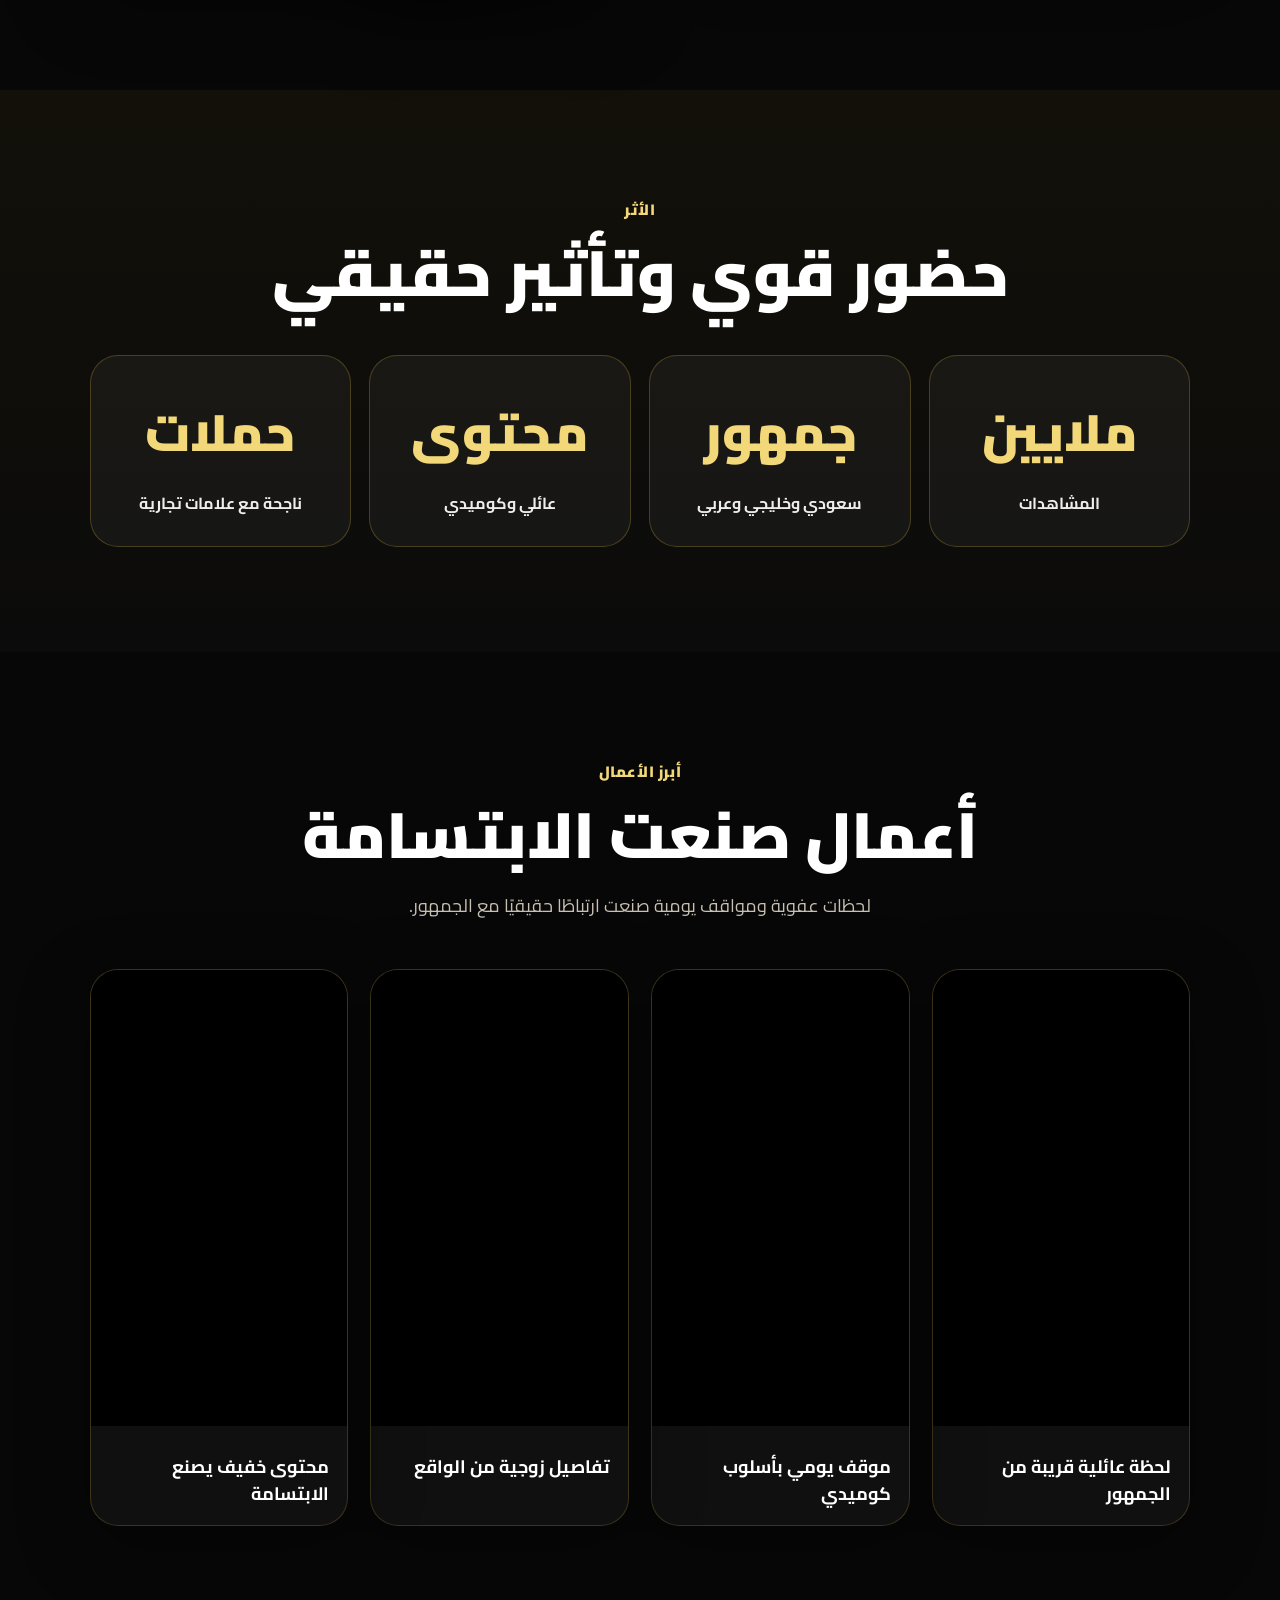
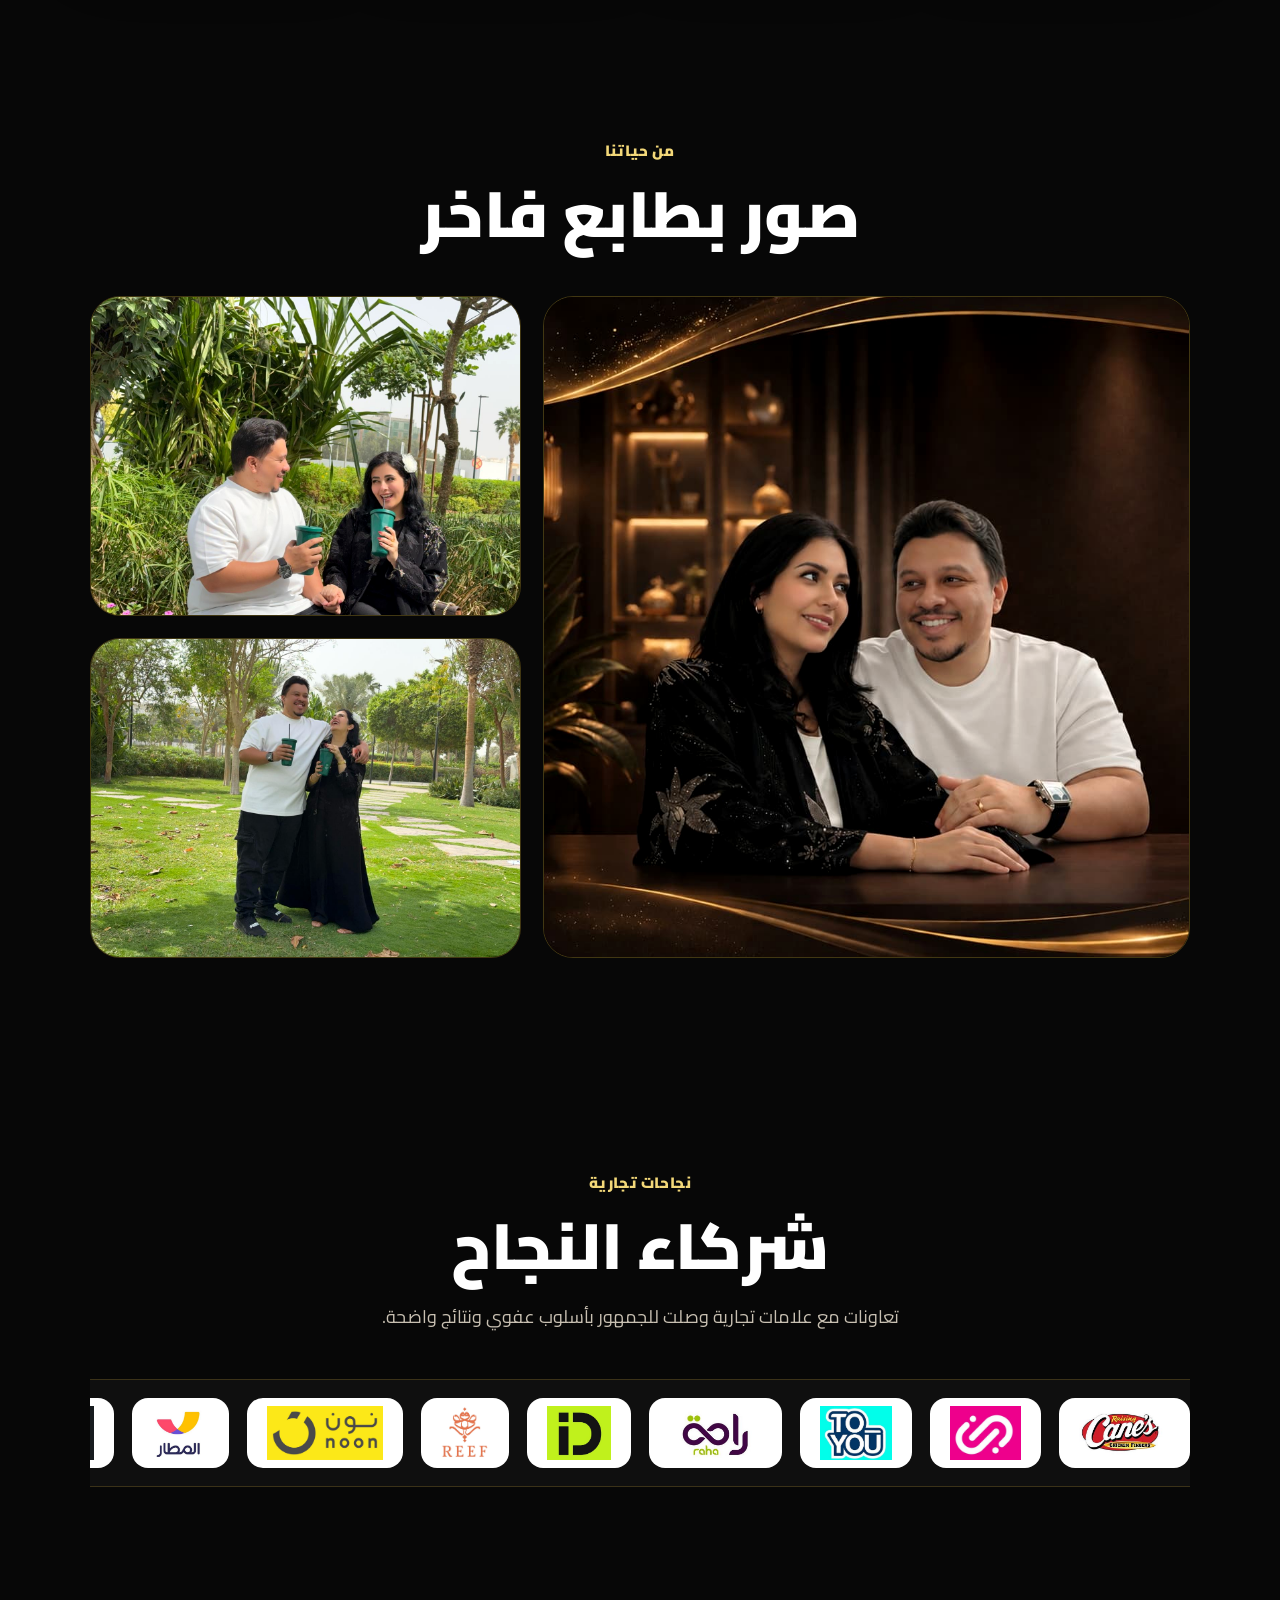
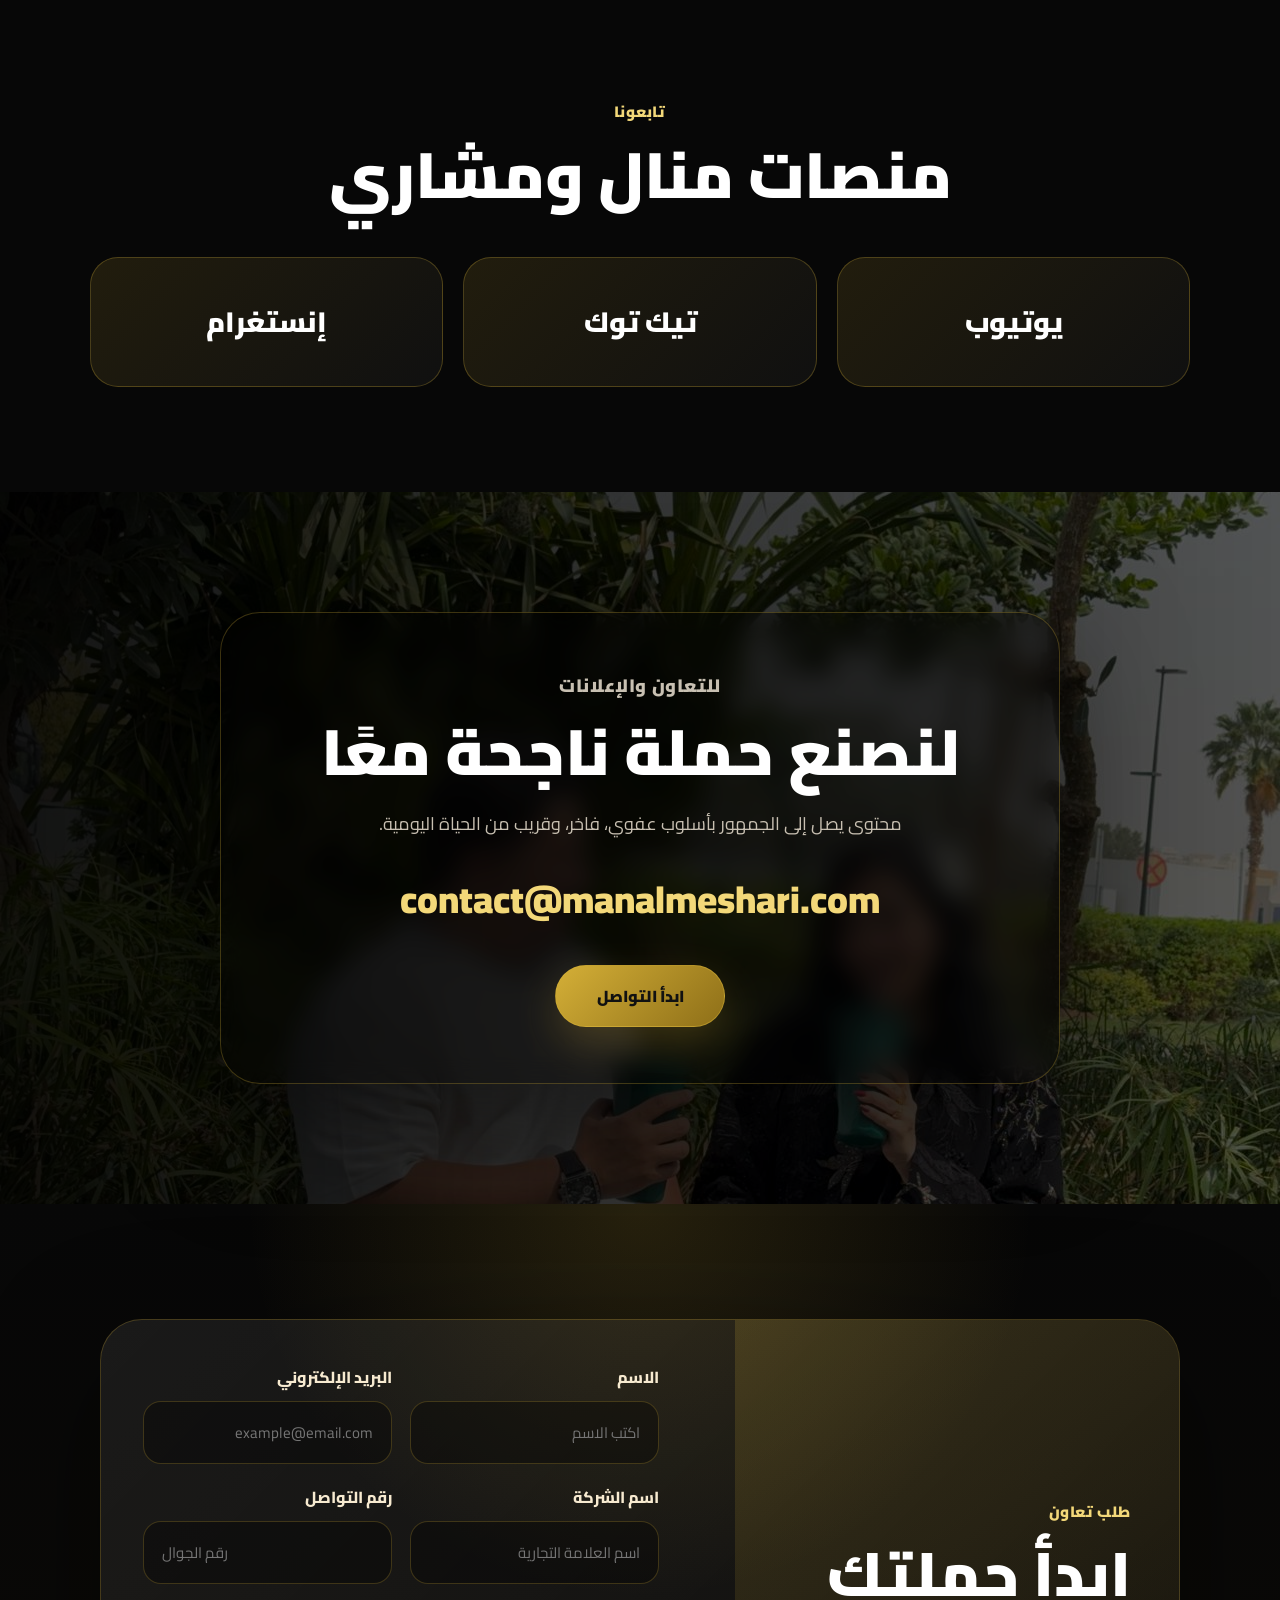
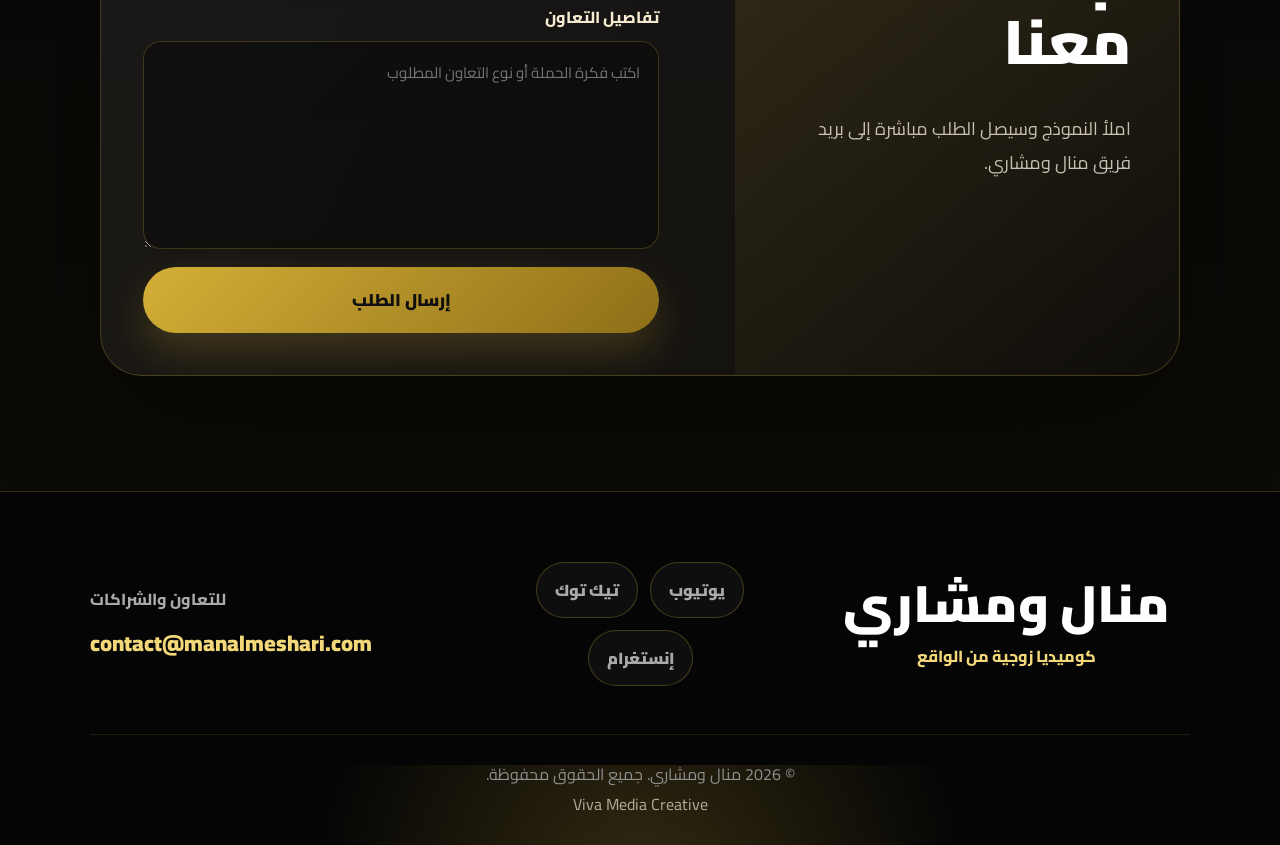
==== commit 37e6c1f2: "Update index.html" ====
--- a/index.html
+++ b/index.html
@@ -284,6 +284,11 @@
       </div>
     </div>
     <div class="footer-bottom">© <span id="year"></span> منال ومشاري. جميع الحقوق محفوظة.</div>
+    <div class="footer-credit">
+    <a href="https://vivamediacreative.com/">
+      Viva Media Creative
+    </a>
+  </div>
   </footer>
   <script src="assets/script.js"></script>
 </body>
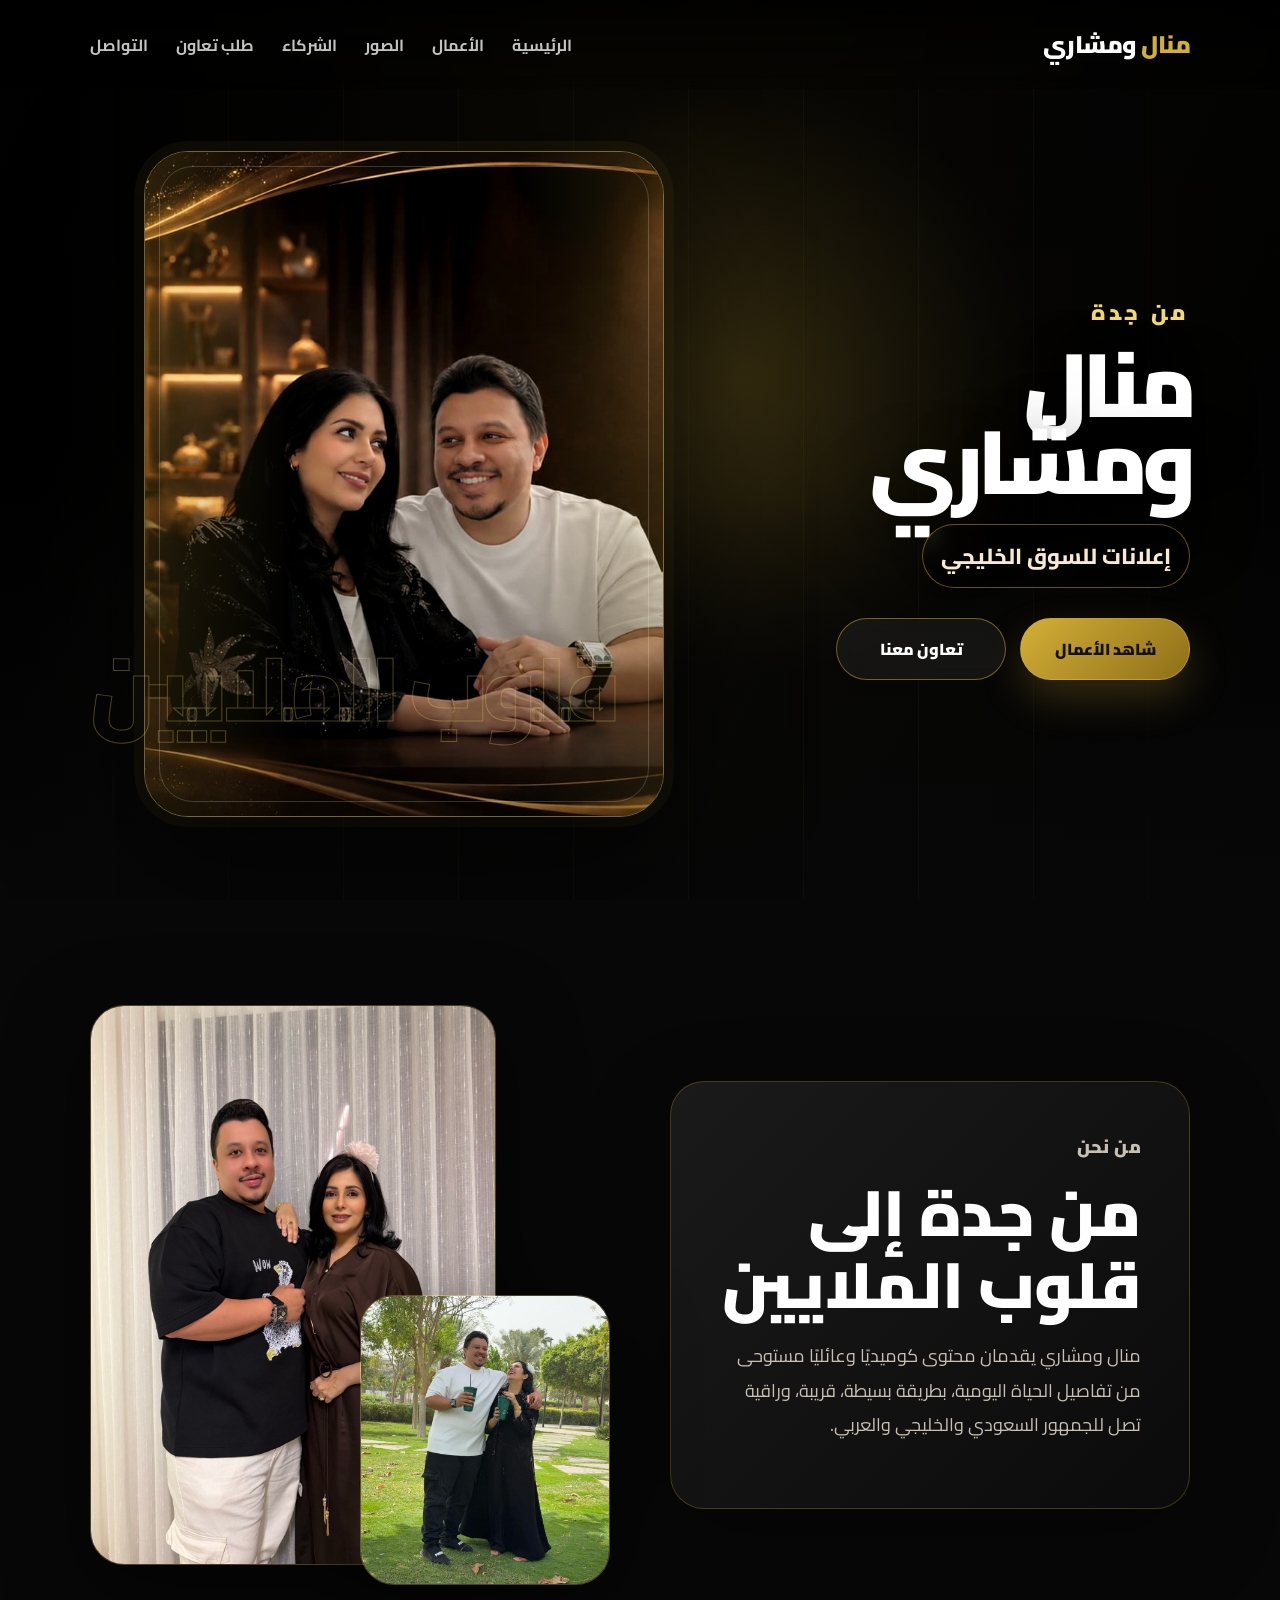
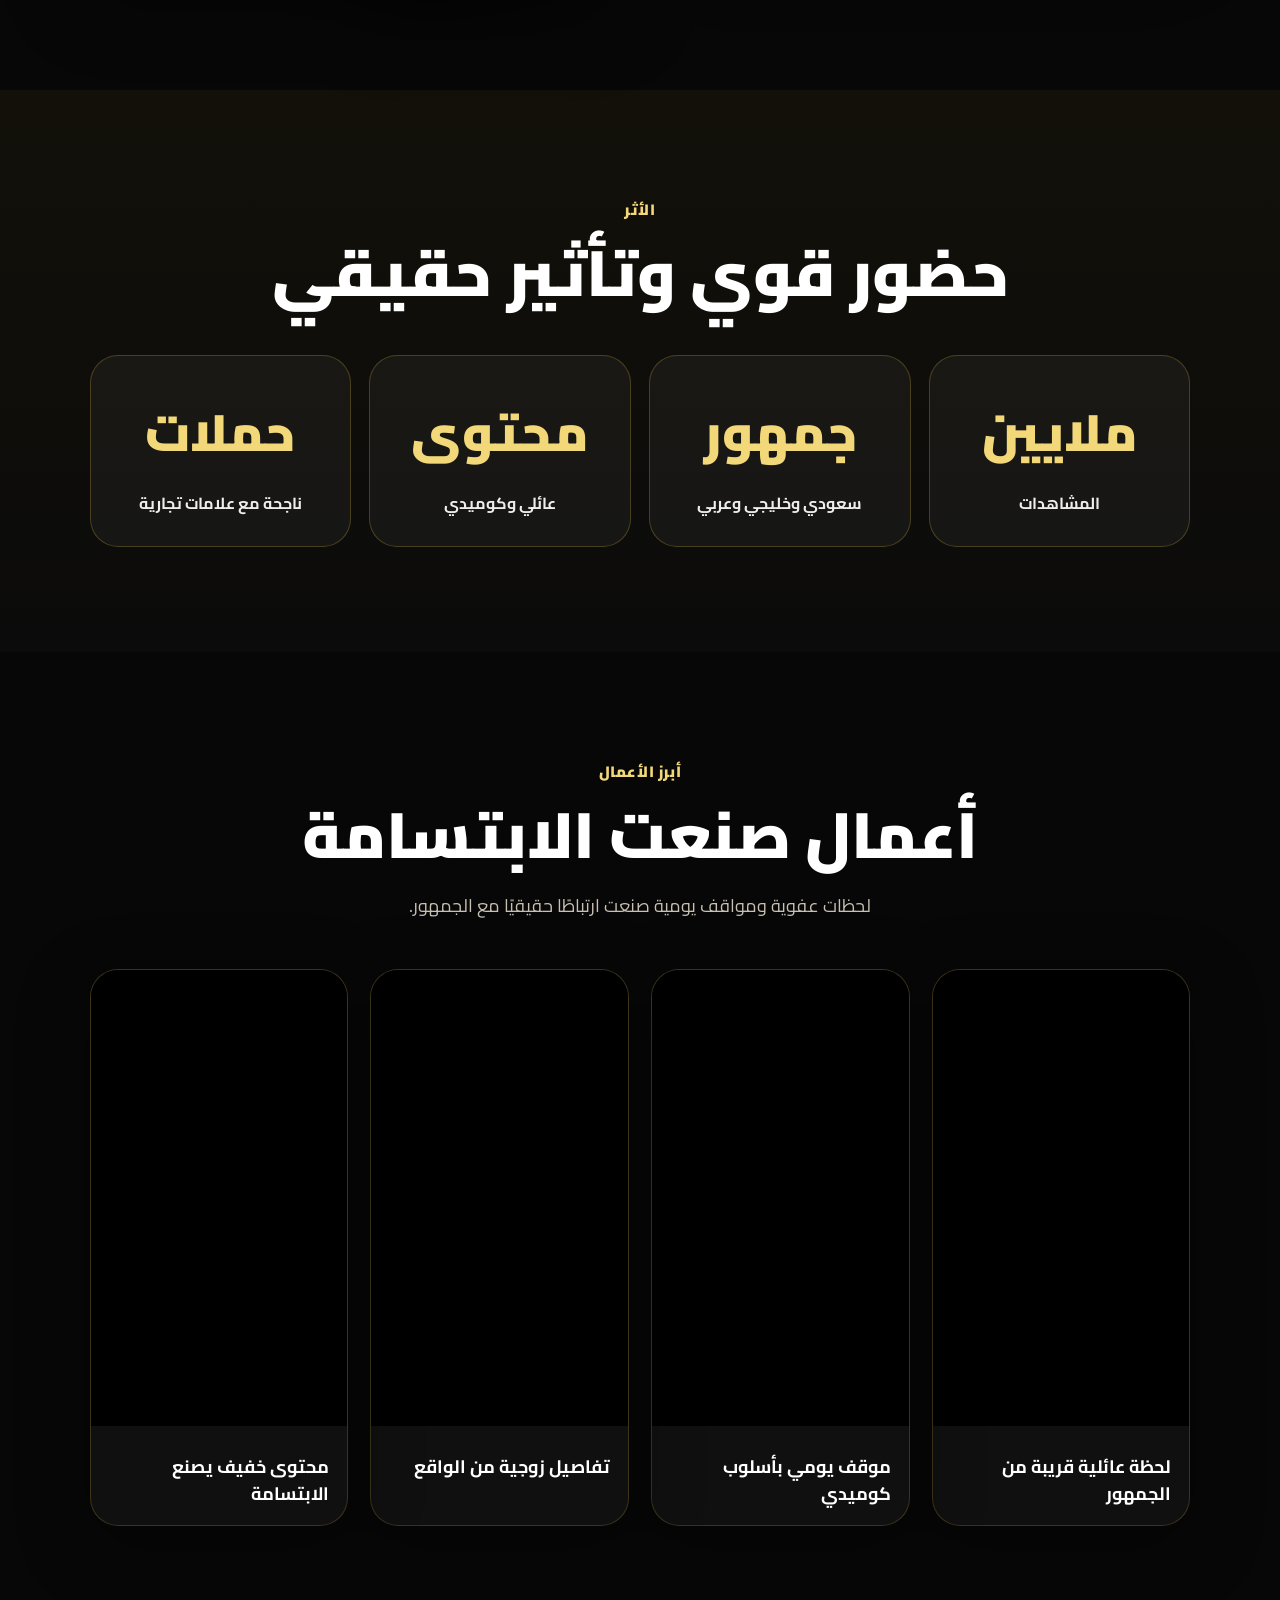
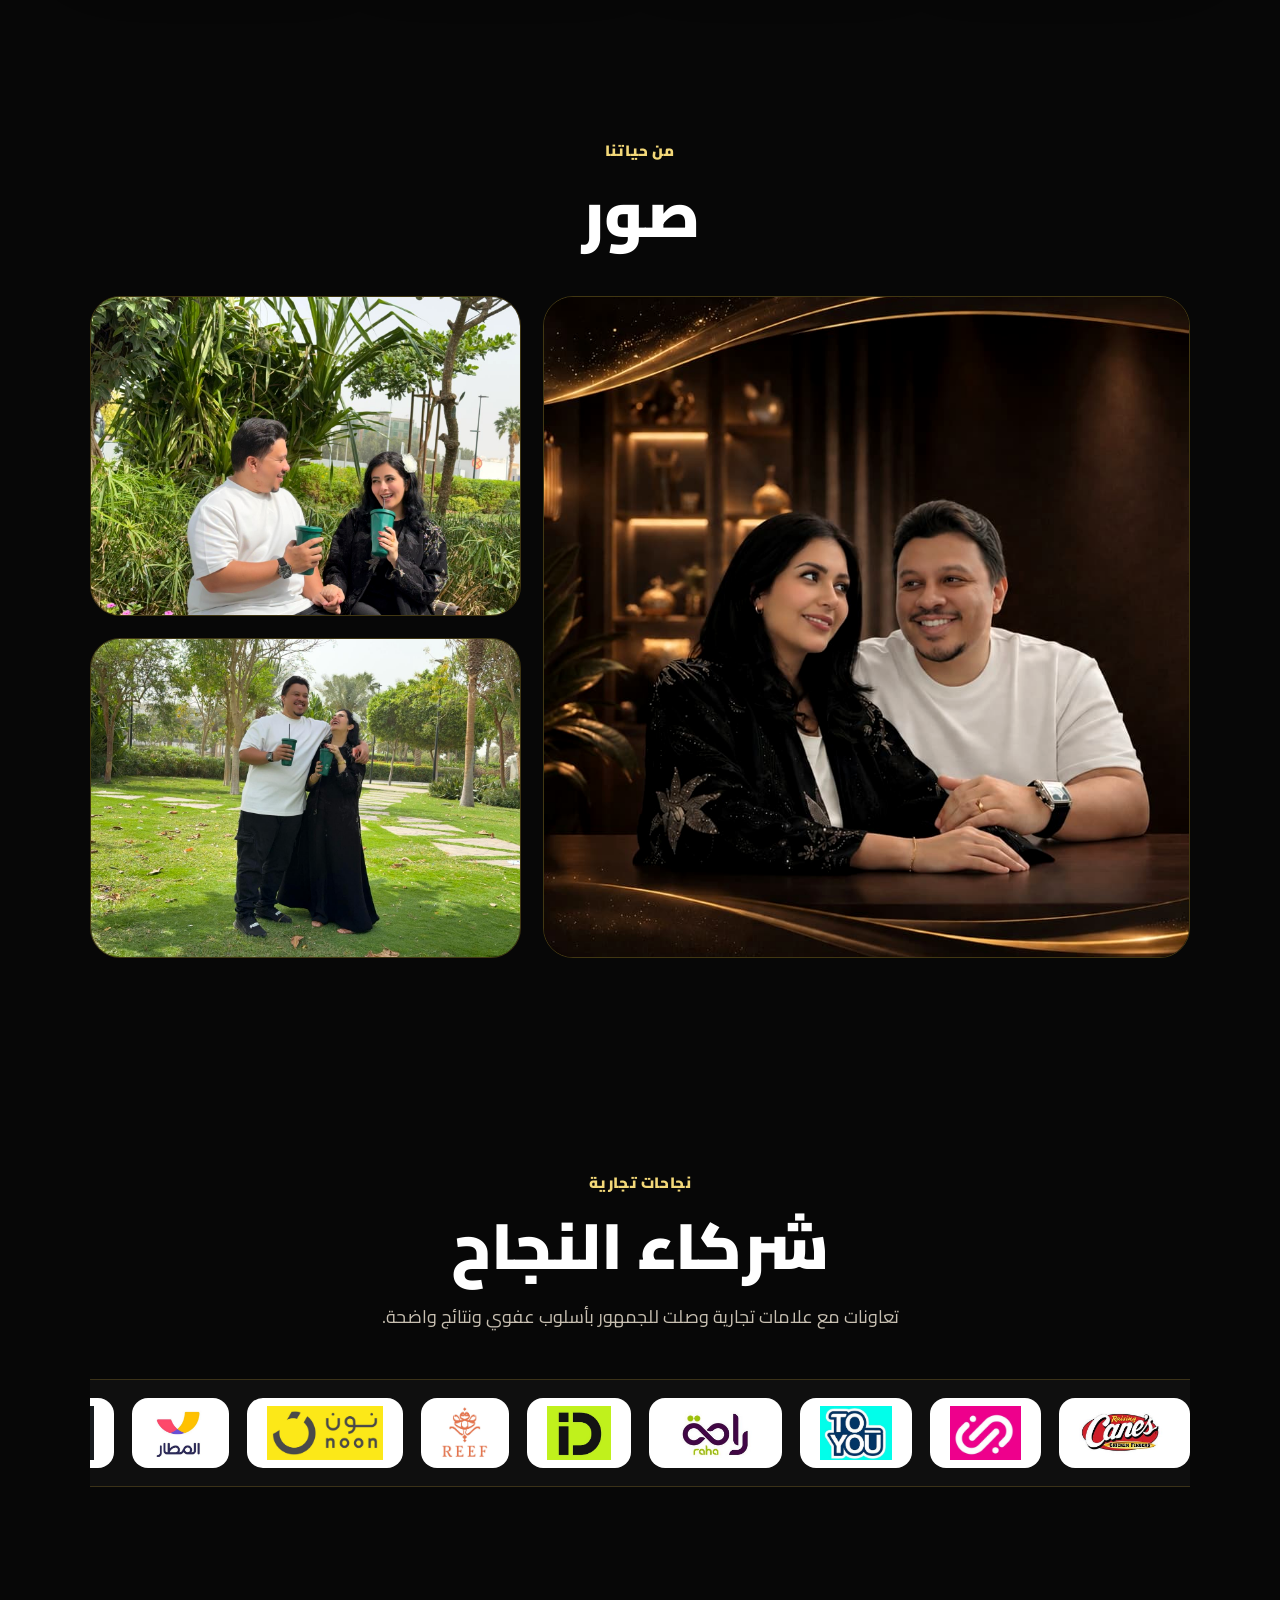
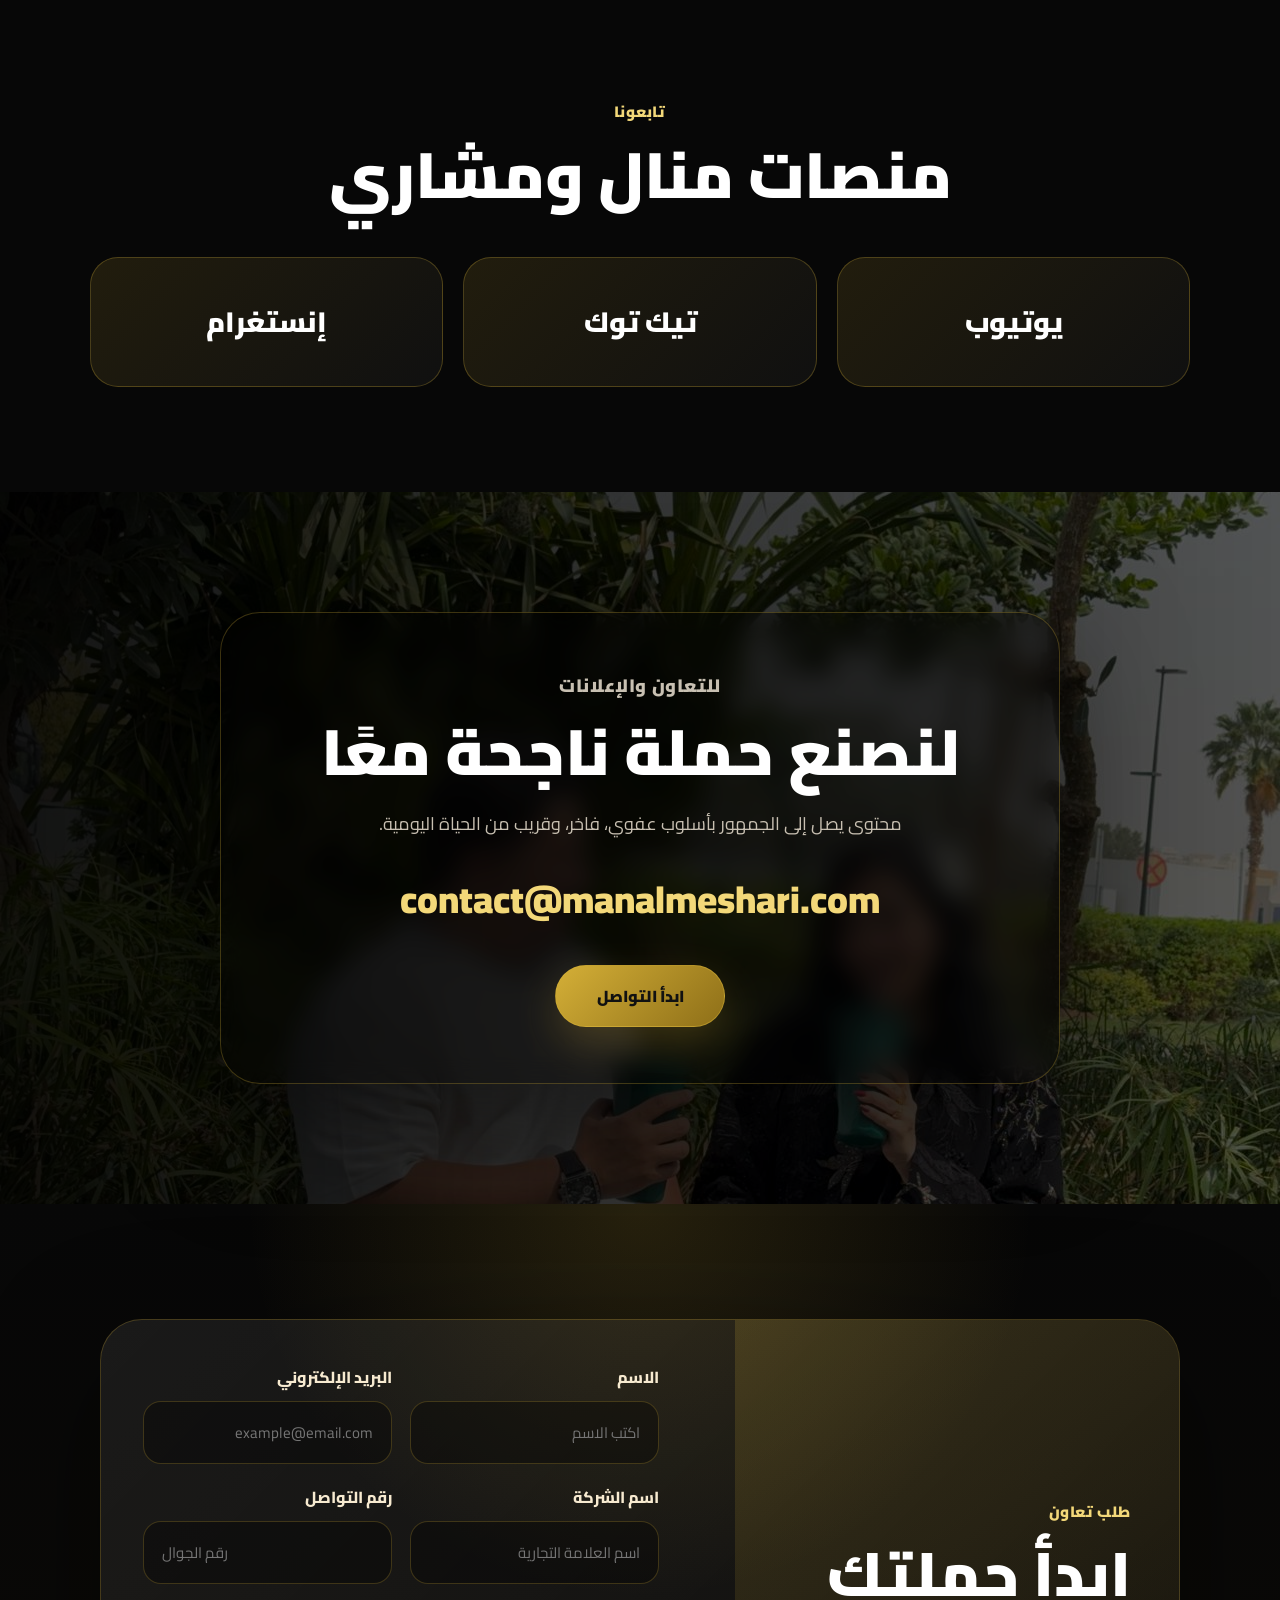
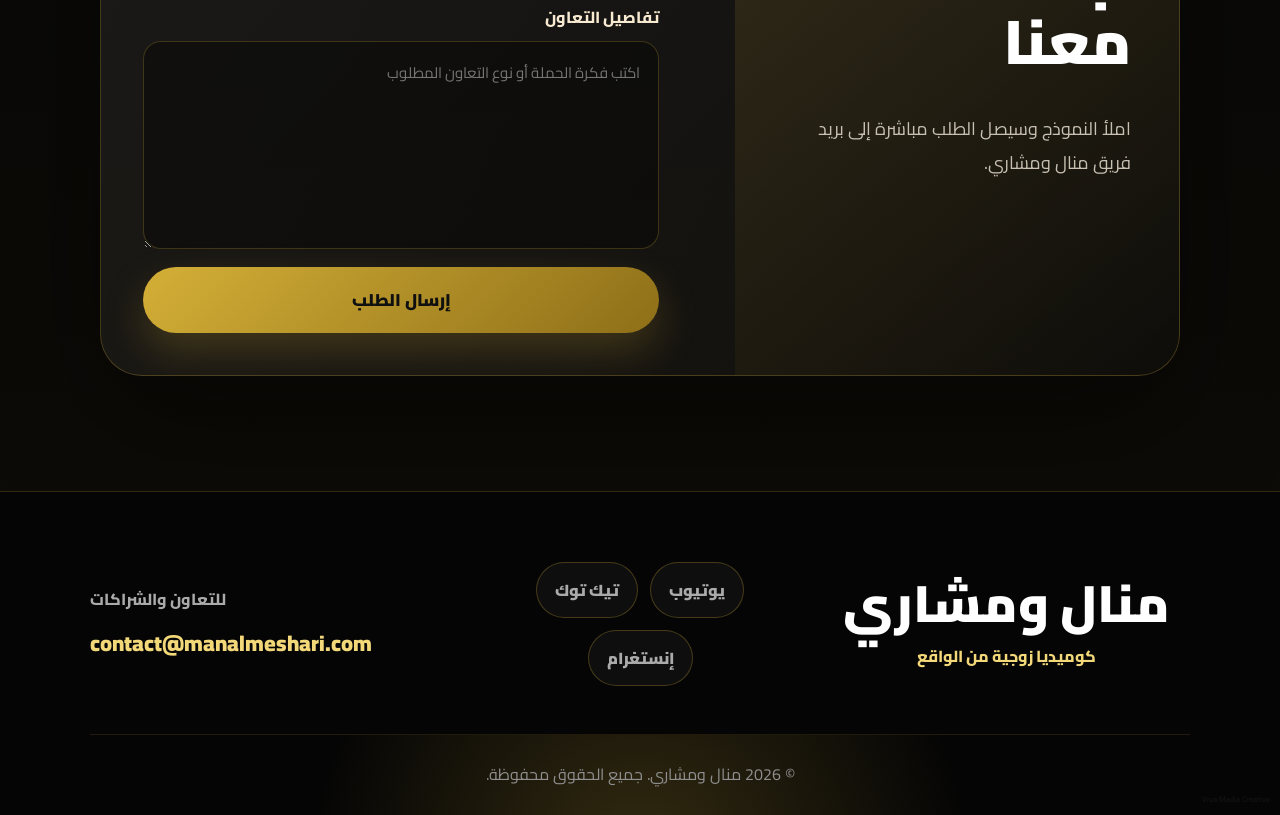
==== commit 7bc6da20: "Update index.html" ====
--- a/index.html
+++ b/index.html
@@ -134,7 +134,7 @@
     <section class="gallery section-pad" id="gallery">
       <div class="section-head reveal">
         <p class="eyebrow">من حياتنا</p>
-        <h2>صور بطابع فاخر</h2>
+        <h2>صور </h2>
       </div>
       <div class="gallery-layout reveal">
         <img src="assets/images/hero.jpeg" alt="منال ومشاري" class="wide">
--- a/assets/style.css
+++ b/assets/style.css
@@ -84,3 +84,17 @@
 .logo-track img:hover{
   transform:translateY(-4px);
 }
+
+.footer-credit{
+  position:absolute;
+  right:10px;
+  bottom:8px;
+  font-size:8px;
+  opacity:.15;
+  z-index:10;
+}
+
+.footer-credit a{
+  color:#777;
+  text-decoration:none;
+}
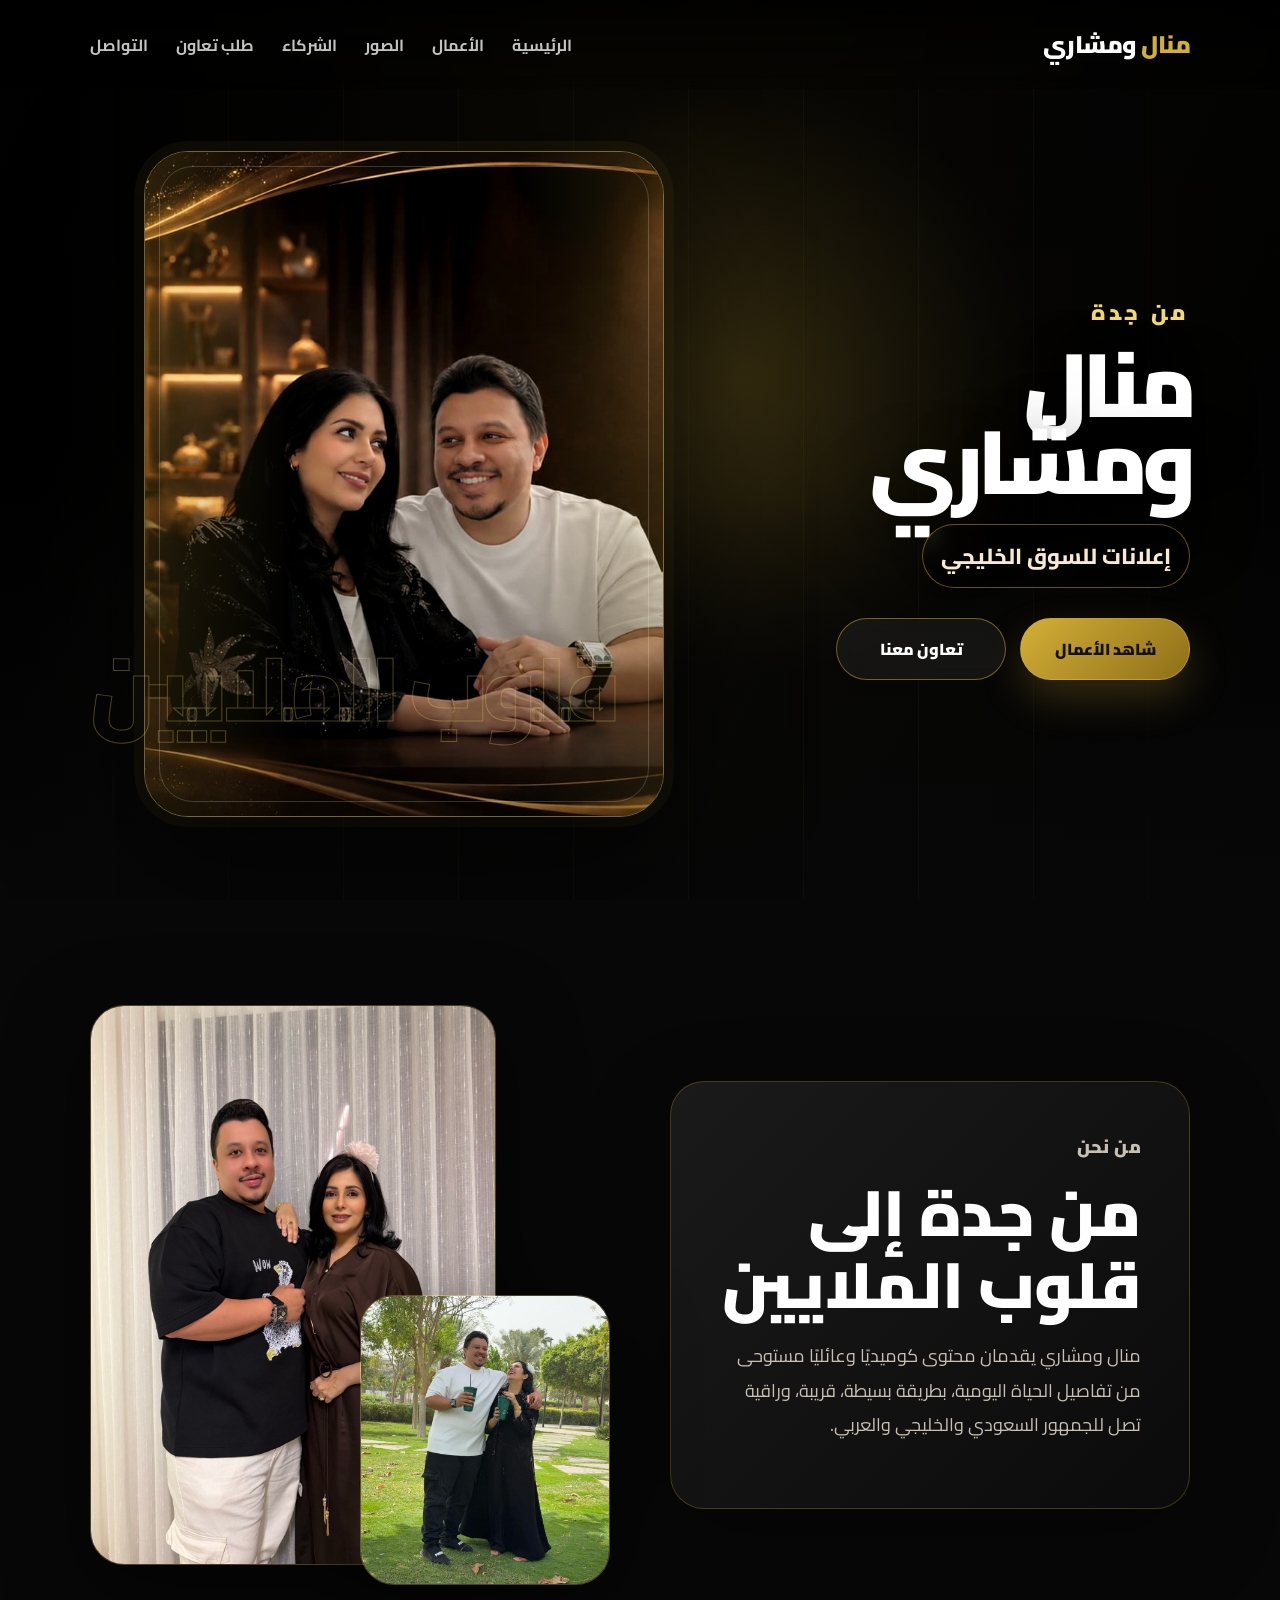
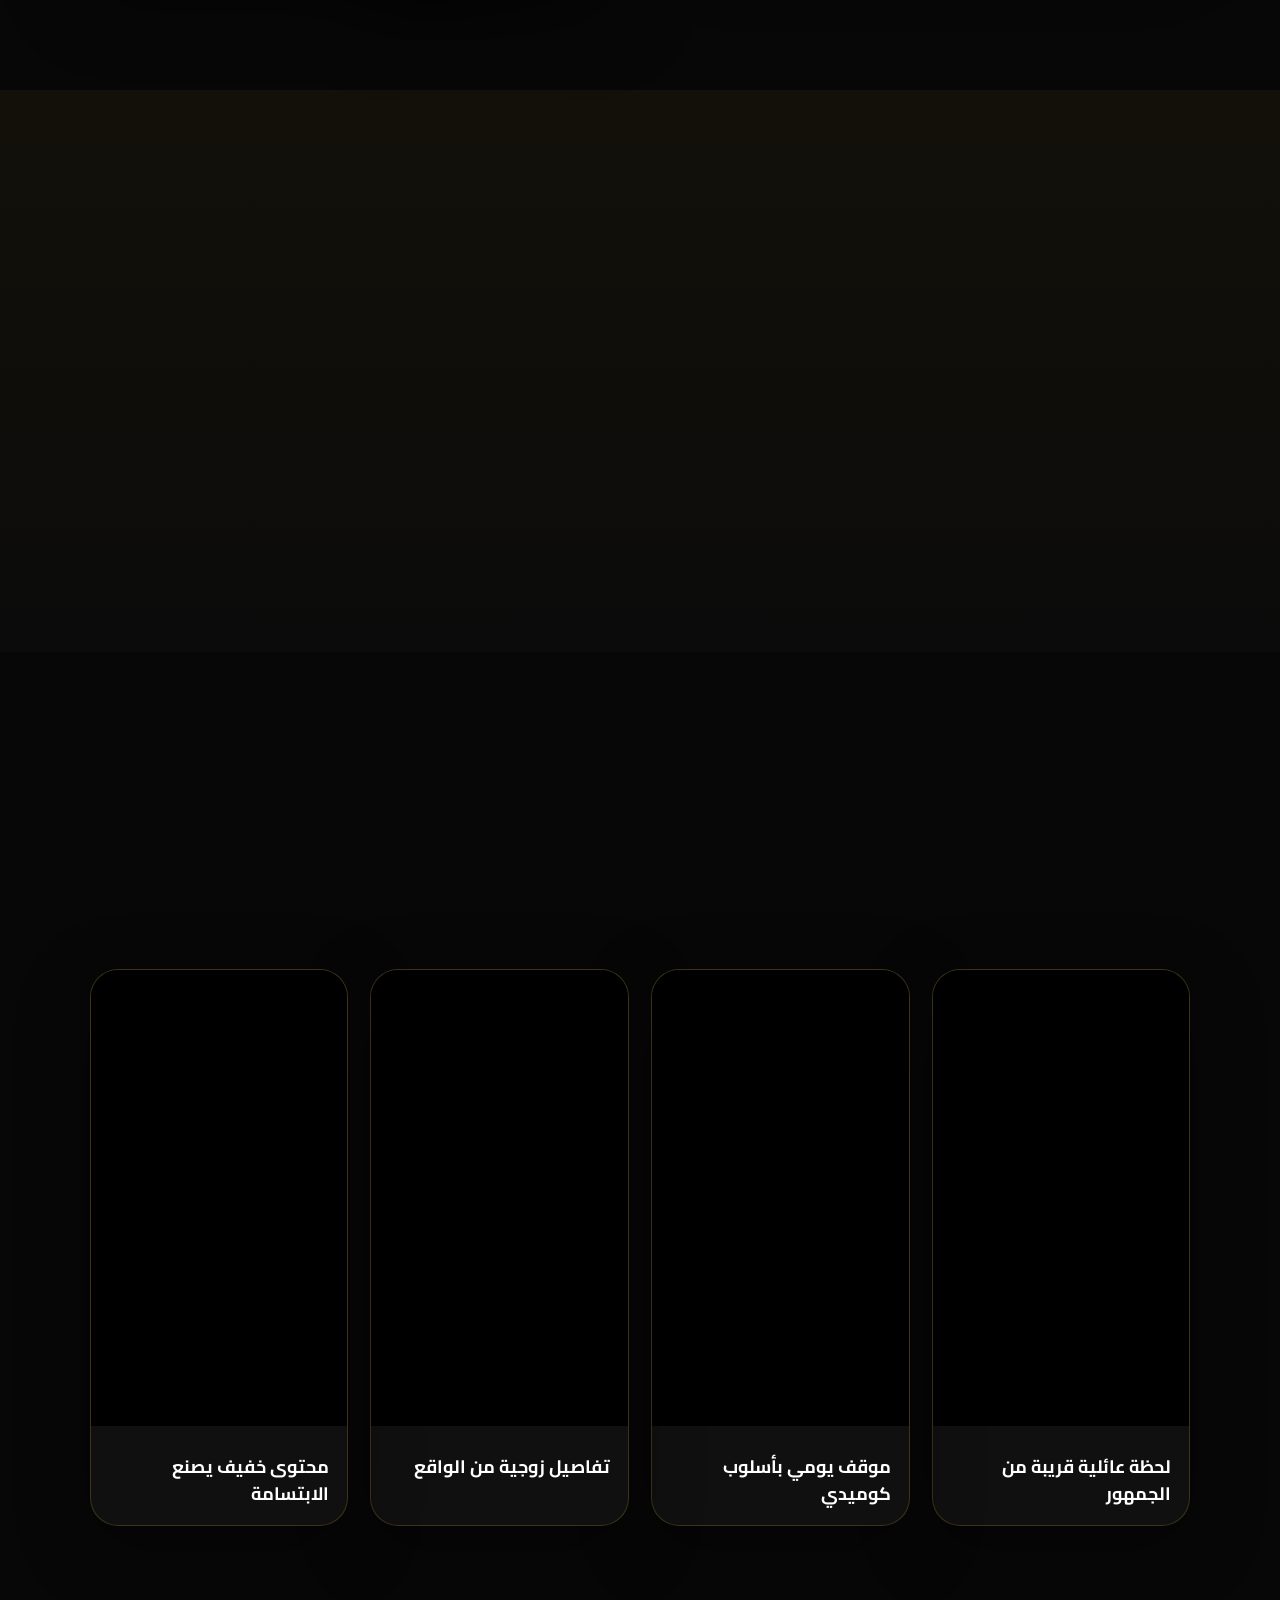
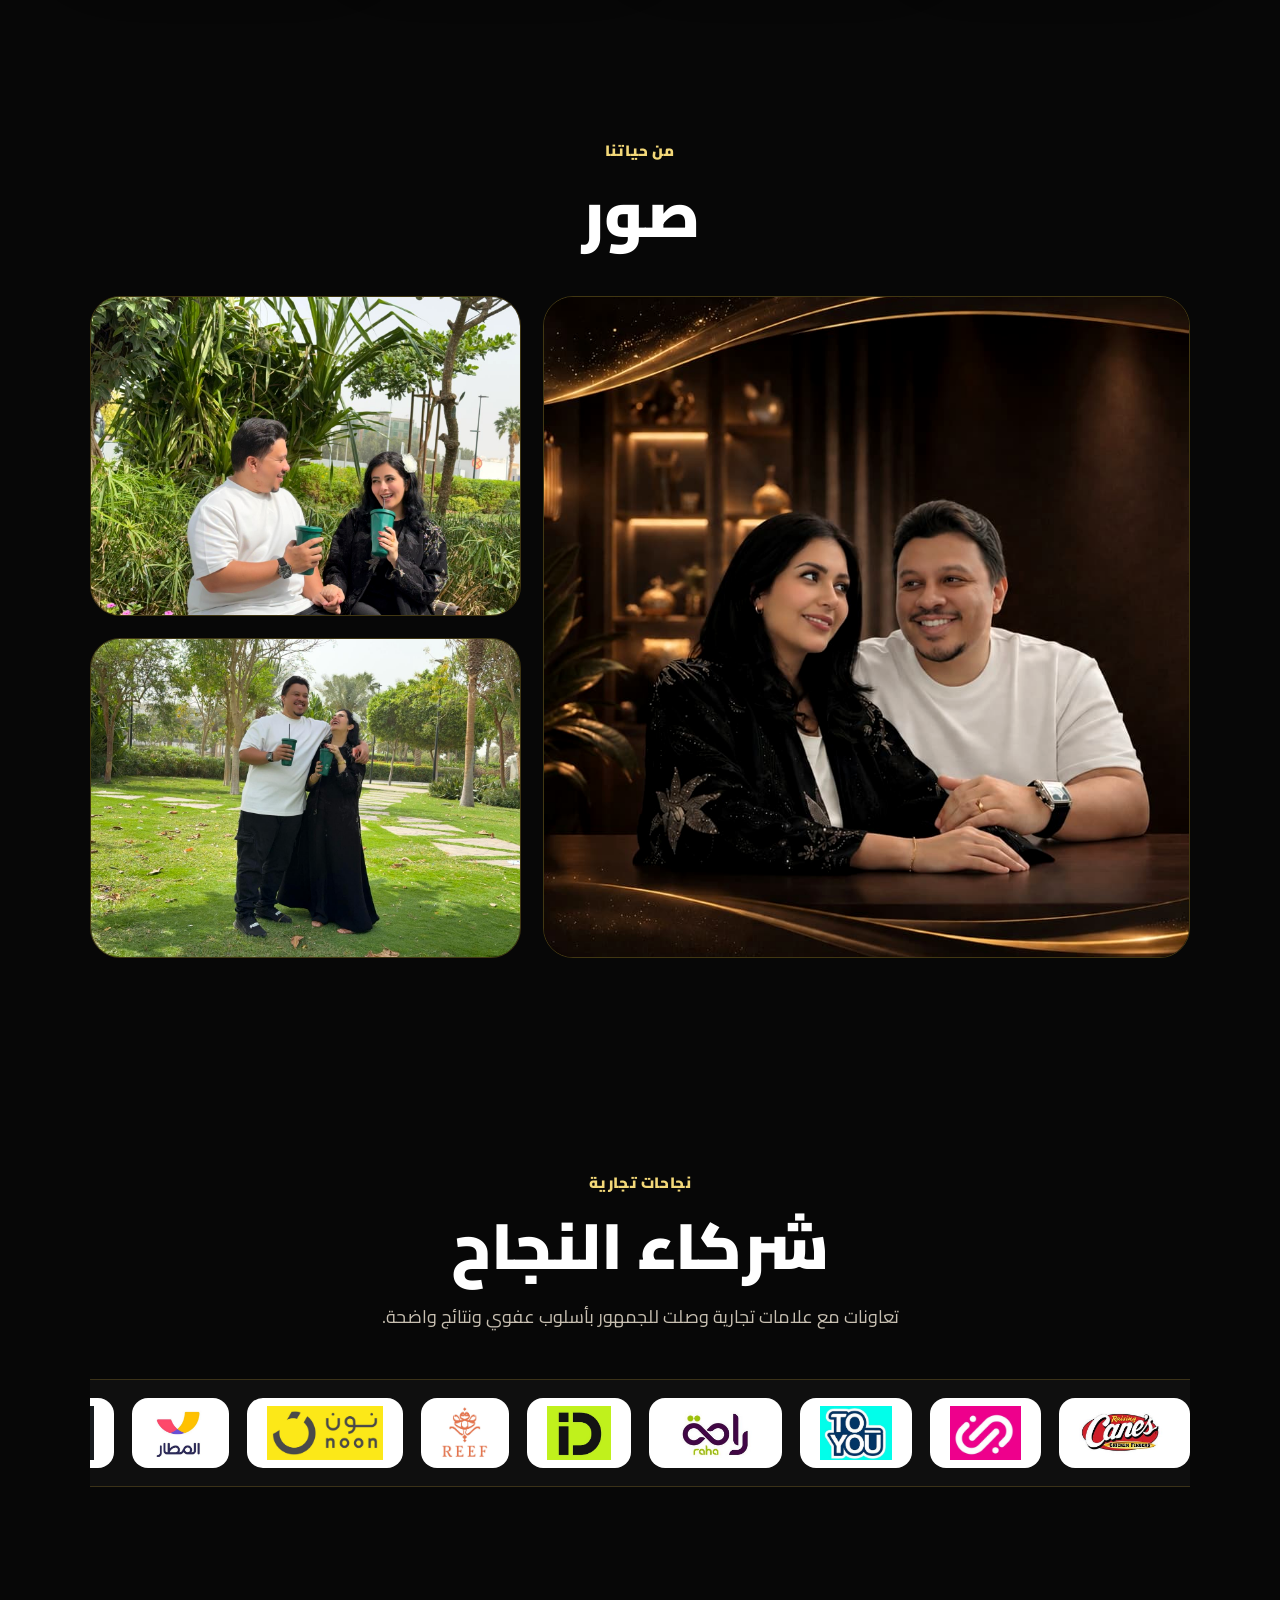
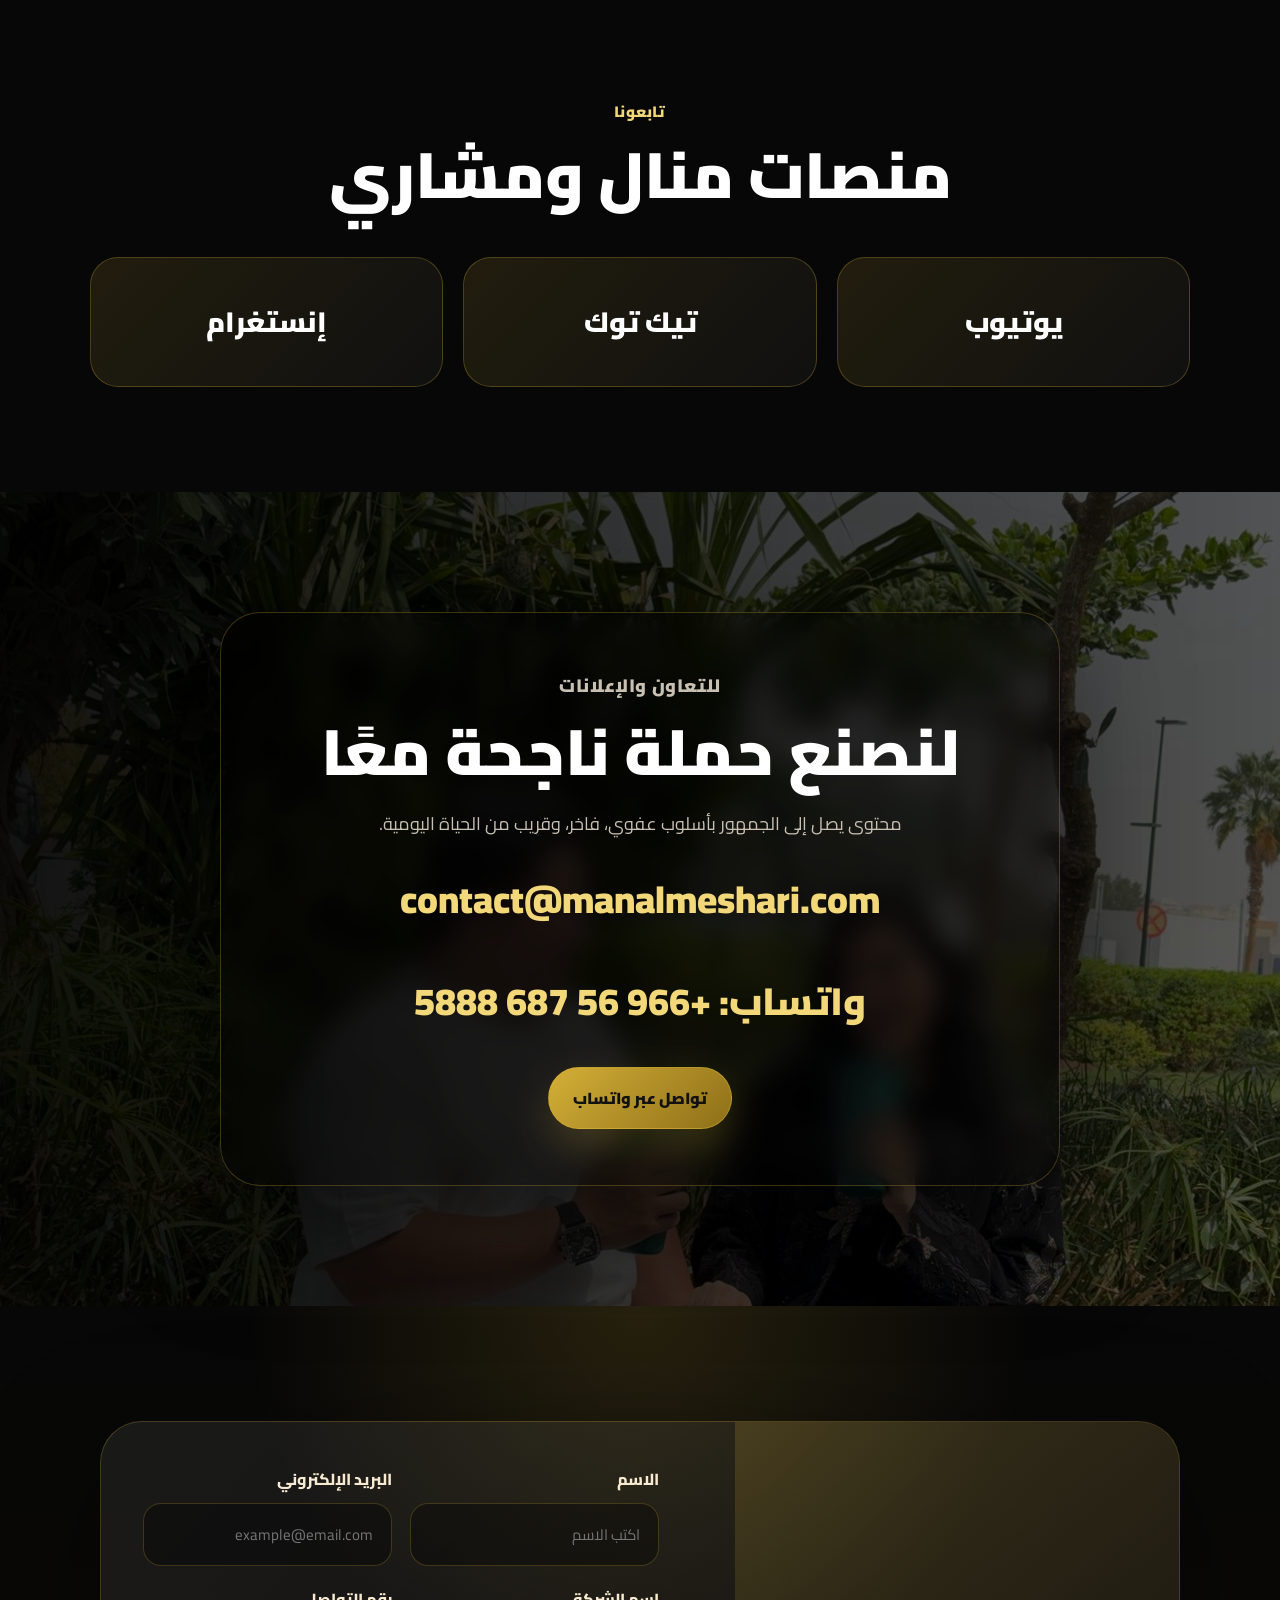
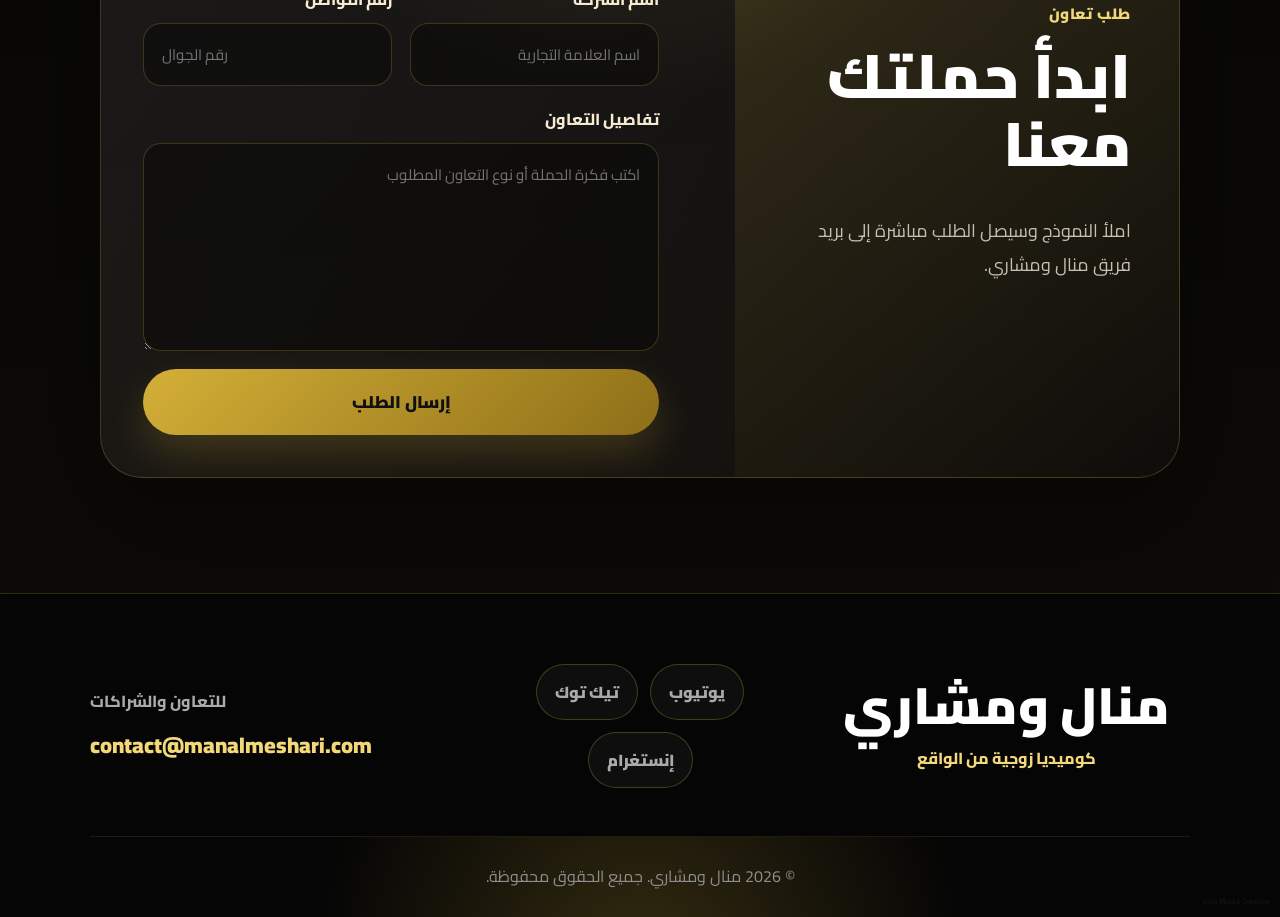
==== commit b6f0cacf: "Update index.html" ====
--- a/index.html
+++ b/index.html
@@ -209,14 +209,24 @@
     </section>
 
     <section class="contact" id="contact">
-      <div class="contact-inner reveal">
-        <p class="eyebrow">للتعاون والإعلانات</p>
-        <h2>لنصنع حملة ناجحة معًا</h2>
-        <p>محتوى يصل إلى الجمهور بأسلوب عفوي، فاخر، وقريب من الحياة اليومية.</p>
-        <a class="mail" href="mailto:contact@manalmeshari.com">contact@manalmeshari.com</a>
-        <a class="btn primary" href="mailto:contact@manalmeshari.com">ابدأ التواصل</a>
-      </div>
-    </section>
+  <div class="contact-inner reveal">
+    <p class="eyebrow">للتعاون والإعلانات</p>
+    <h2>لنصنع حملة ناجحة معًا</h2>
+    <p>محتوى يصل إلى الجمهور بأسلوب عفوي، فاخر، وقريب من الحياة اليومية.</p>
+
+    <a class="mail" href="mailto:contact@manalmeshari.com">
+      contact@manalmeshari.com
+    </a>
+
+    <a class="mail" href="https://wa.me/966566875888" target="_blank">
+      واتساب: +966 56 687 5888
+    </a>
+
+    <a class="btn primary" href="https://wa.me/966566875888" target="_blank">
+      تواصل عبر واتساب
+    </a>
+  </div>
+</section>
   </main>
 
   <section class="request-section" id="request">
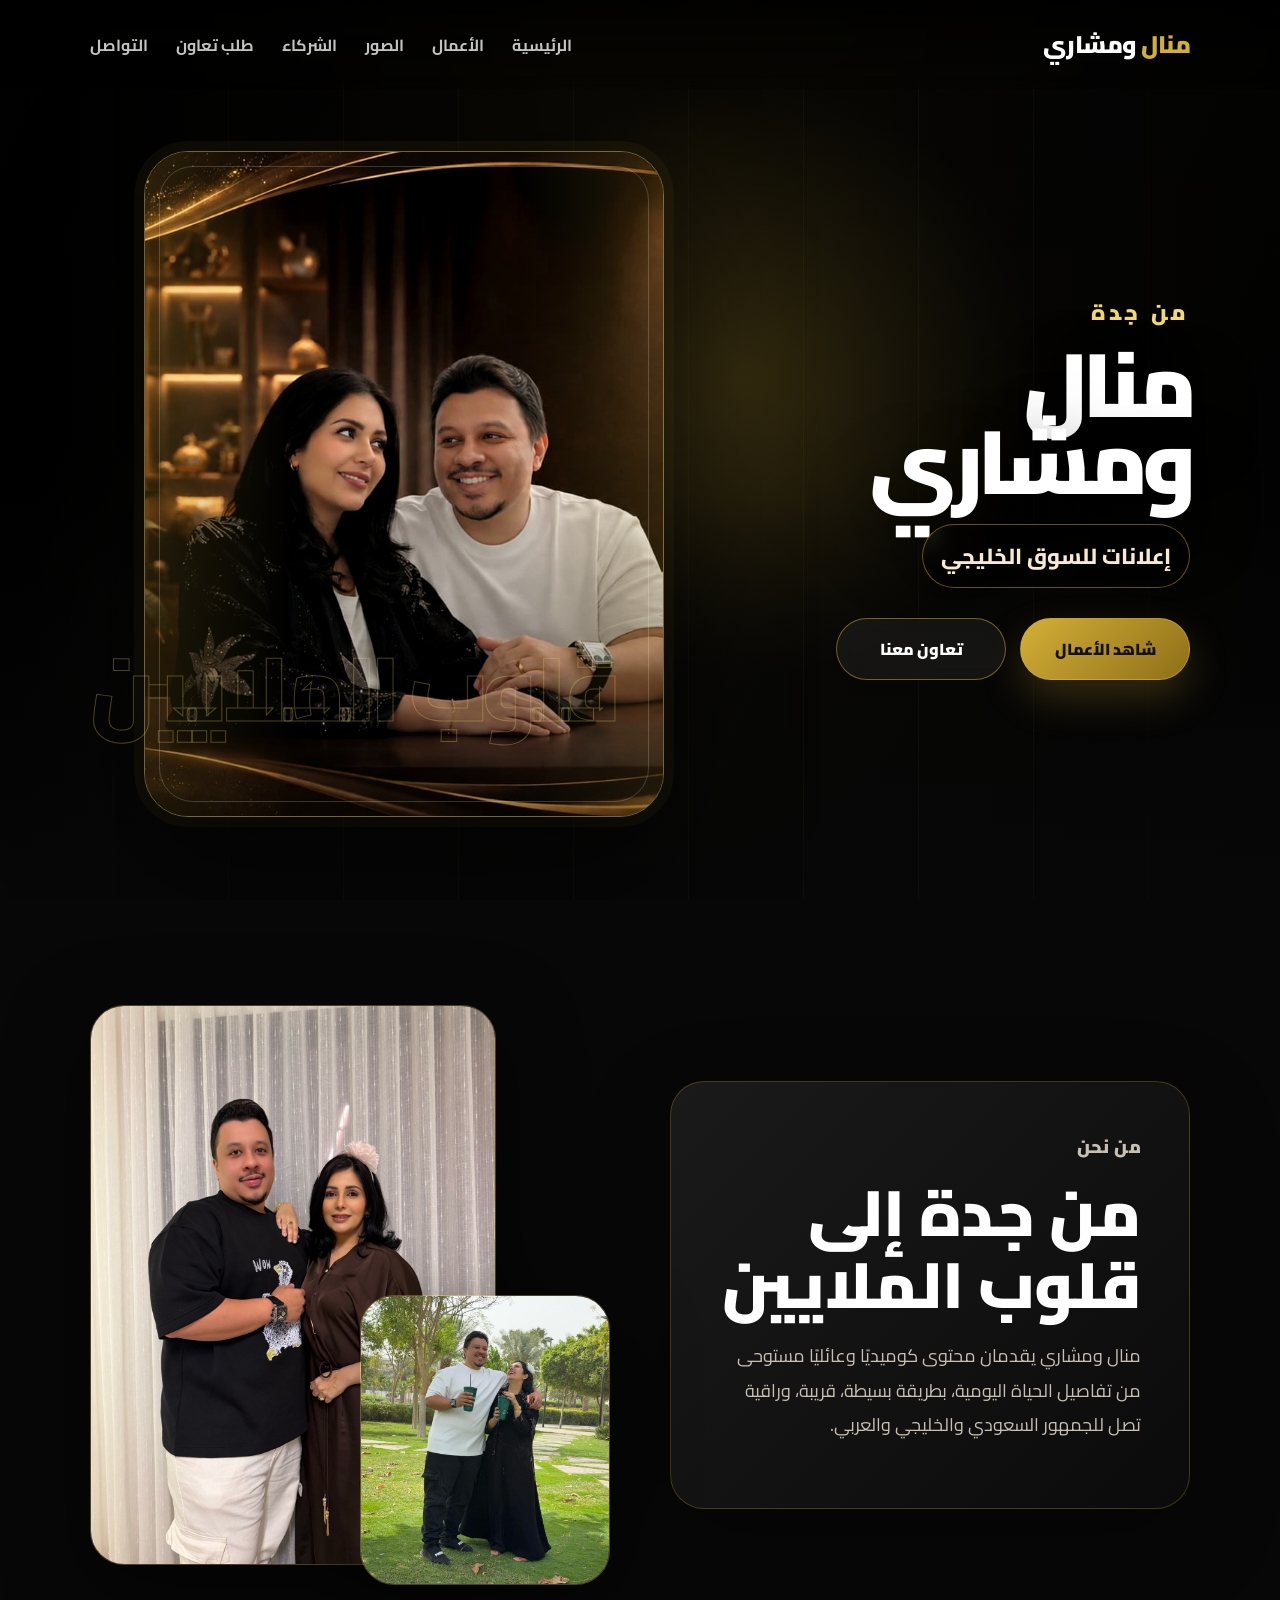
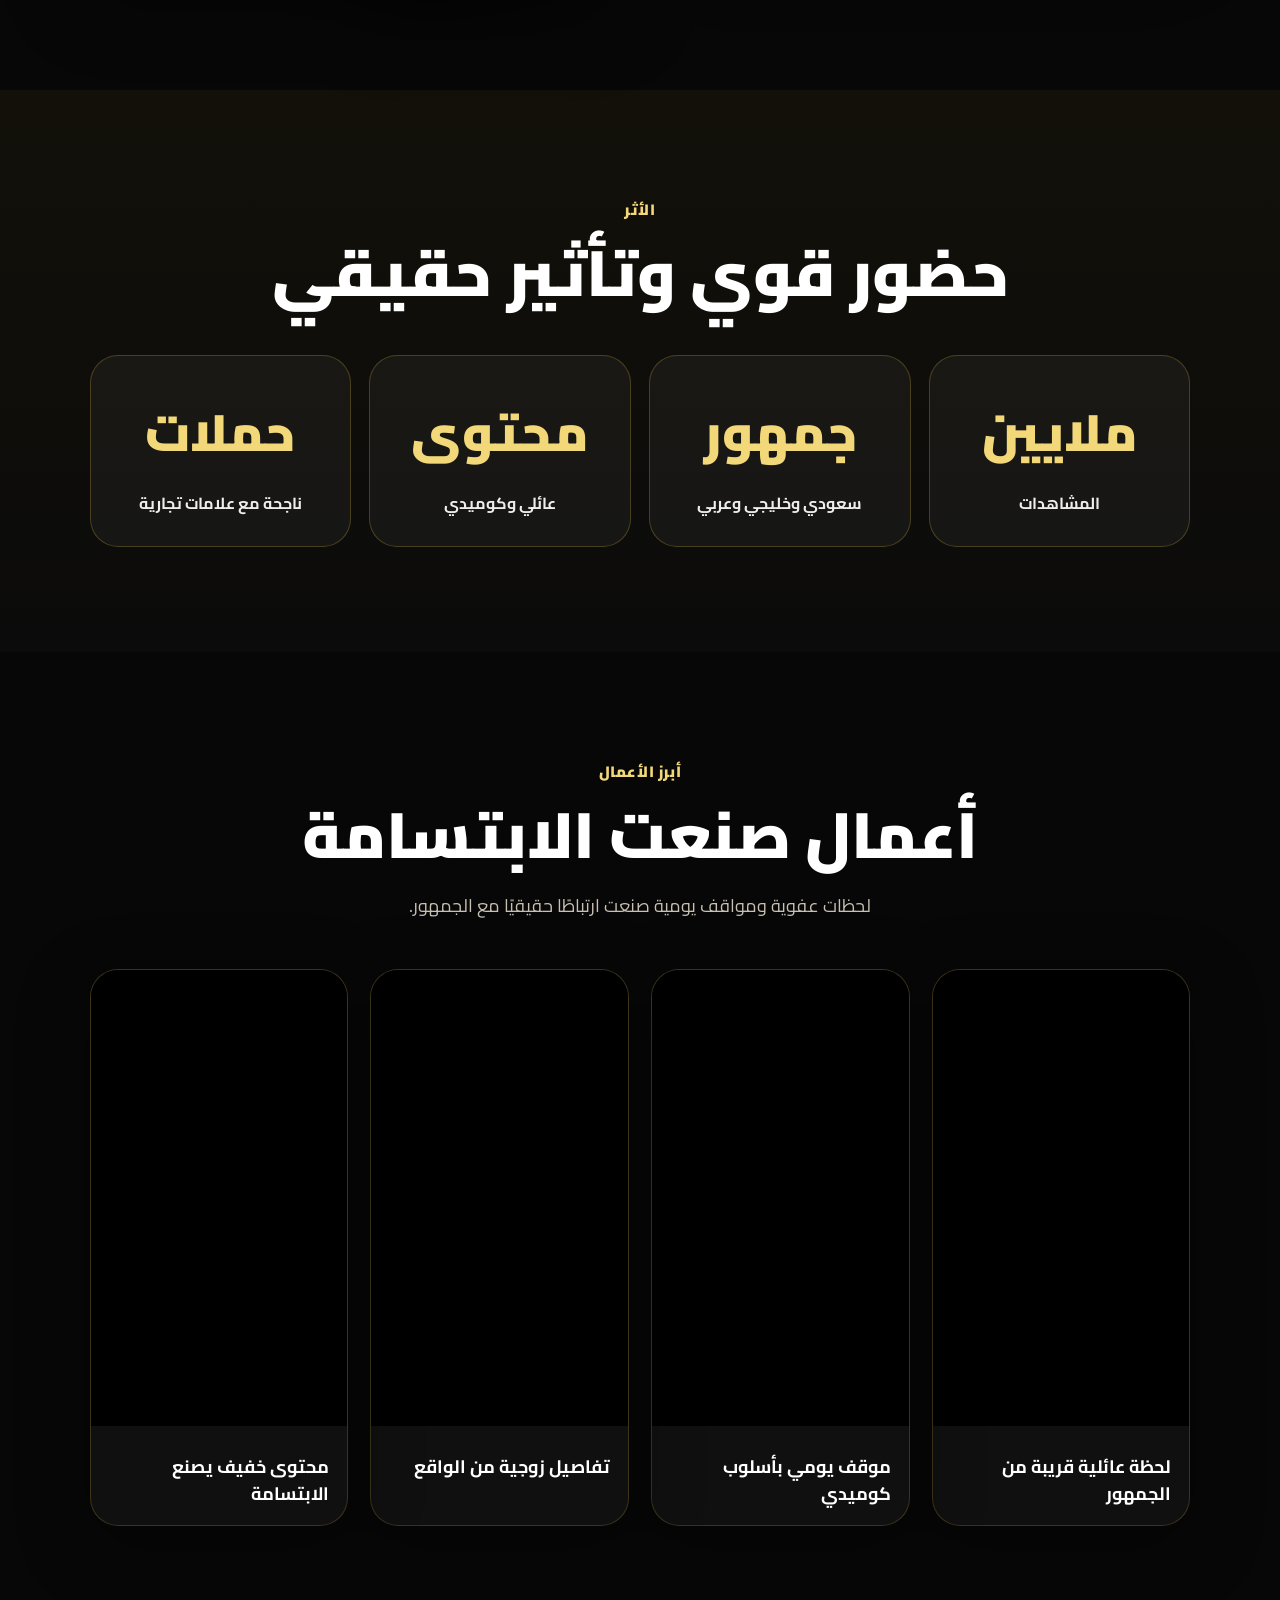
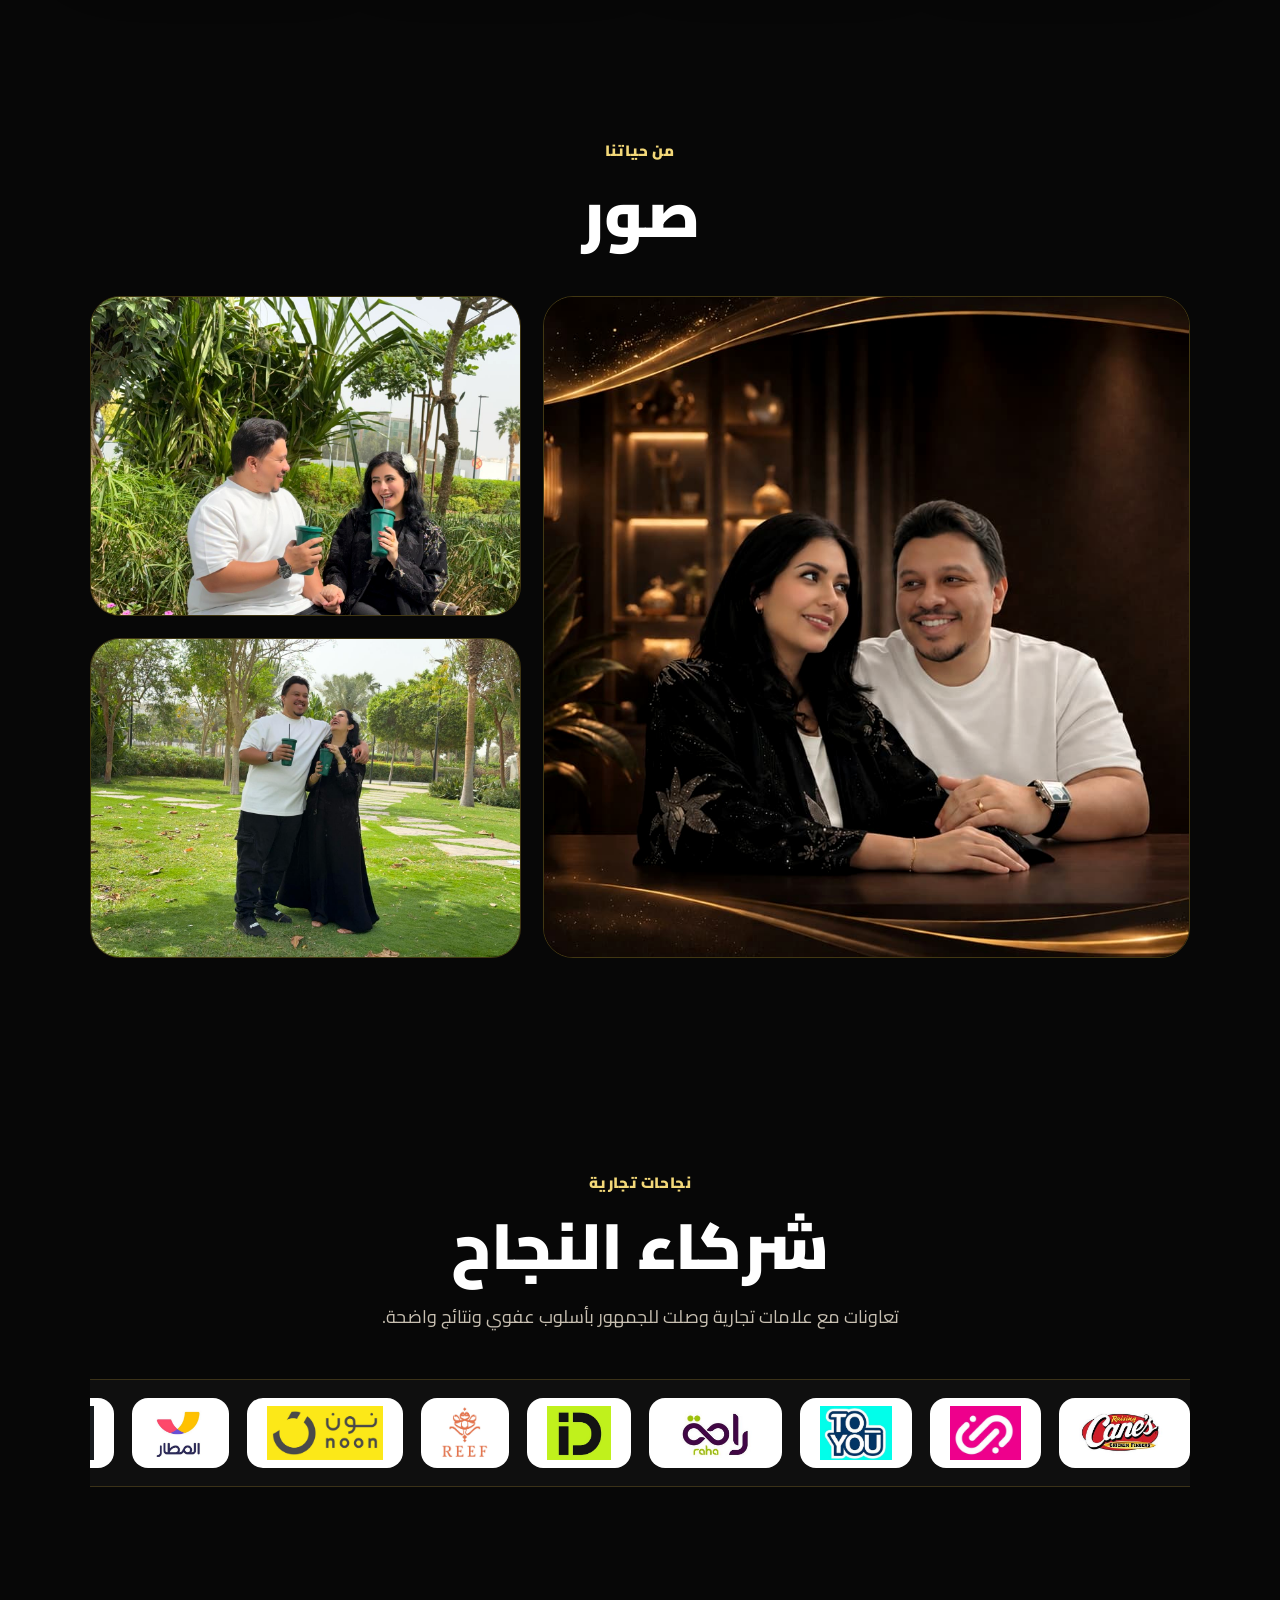
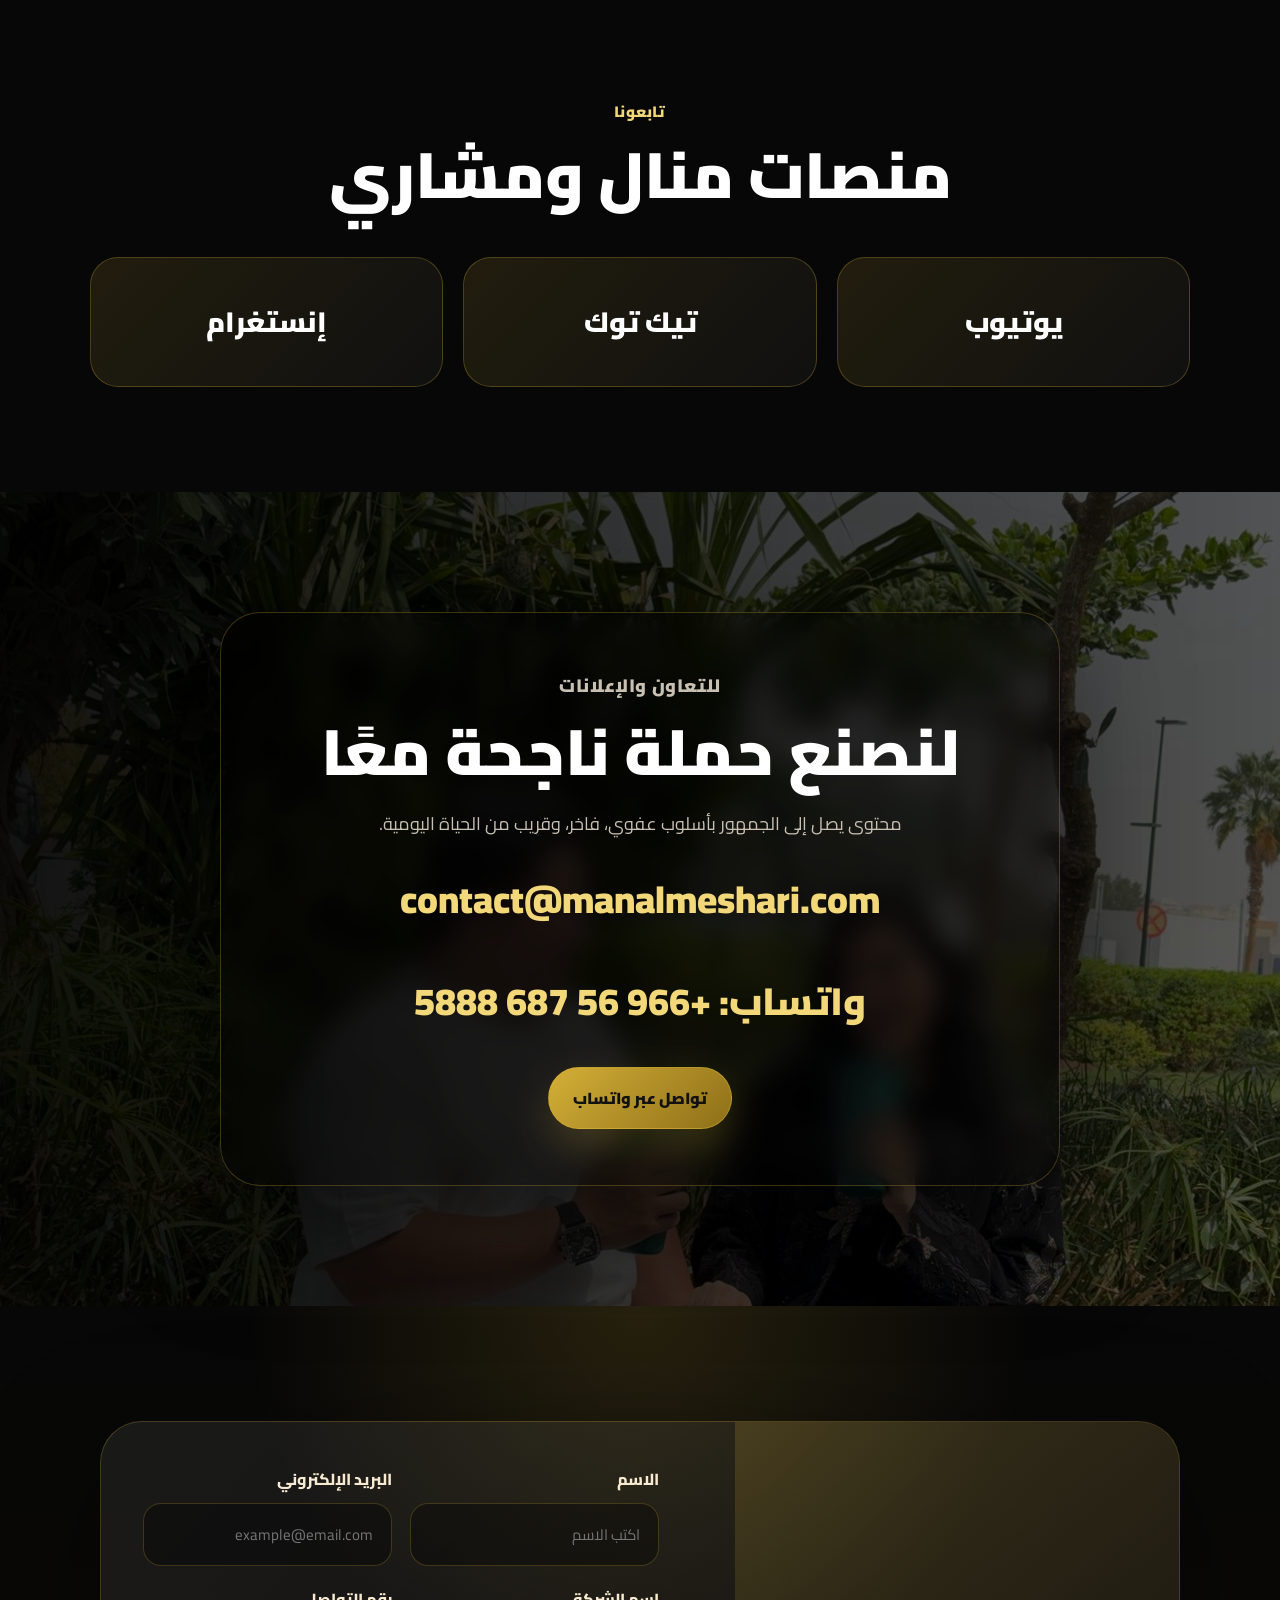
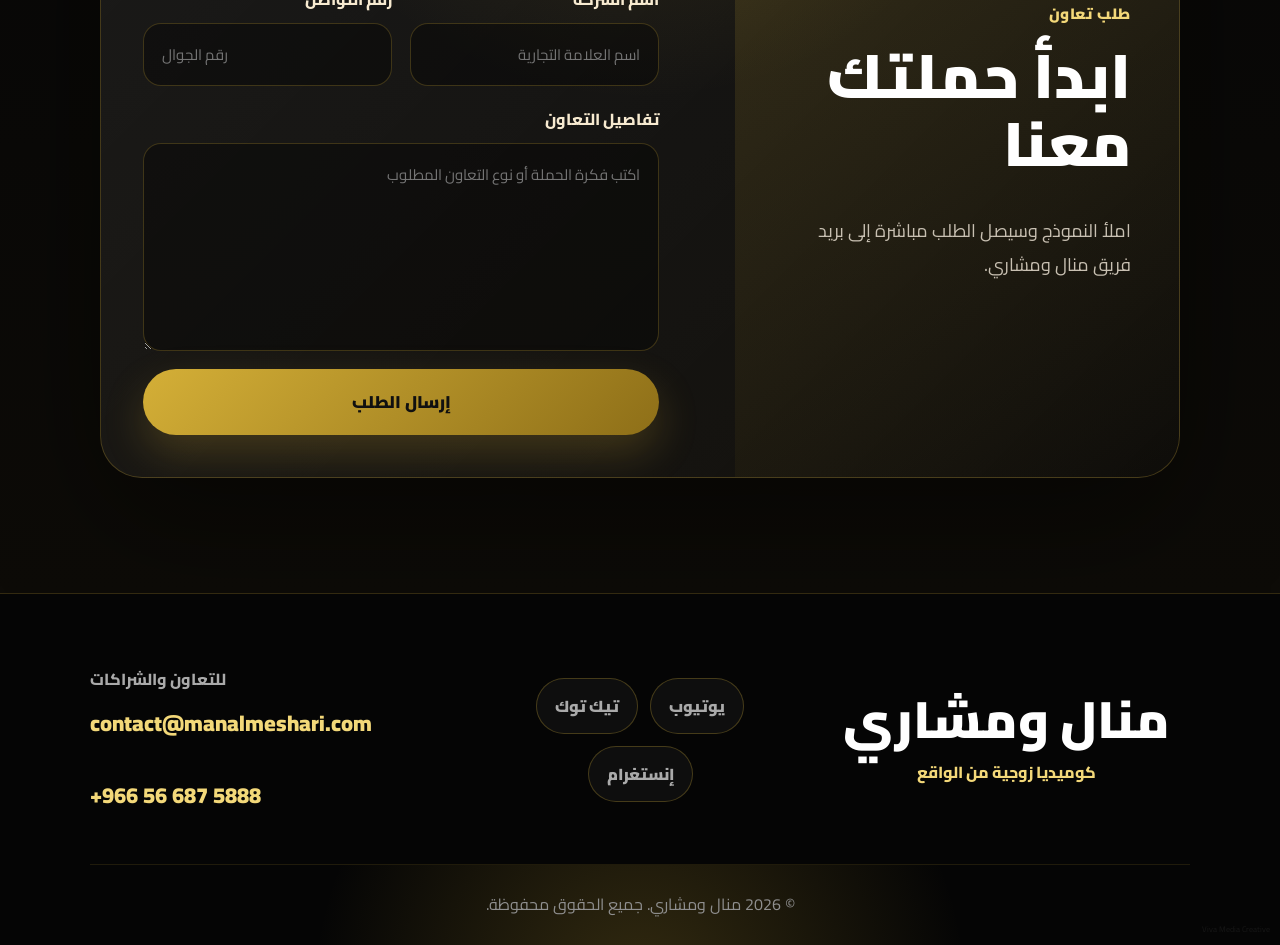
==== commit e87d3044: "Update index.html" ====
--- a/index.html
+++ b/index.html
@@ -288,10 +288,19 @@
         <a href="https://www.instagram.com/manalmeshari/" target="_blank" rel="noopener">إنستغرام</a>
       </div>
 
-      <div class="footer-contact">
-        <span>للتعاون والشراكات</span>
-        <a href="mailto:contact@manalmeshari.com">contact@manalmeshari.com</a>
-      </div>
+     <div class="footer-contact">
+  <span>للتعاون والشراكات</span>
+
+  <a href="mailto:contact@manalmeshari.com">
+    contact@manalmeshari.com
+  </a>
+
+  <br><br>
+
+  <a href="https://wa.me/966566875888" target="_blank" rel="noopener">
+    +966 56 687 5888
+  </a>
+</div>
     </div>
     <div class="footer-bottom">© <span id="year"></span> منال ومشاري. جميع الحقوق محفوظة.</div>
     <div class="footer-credit">
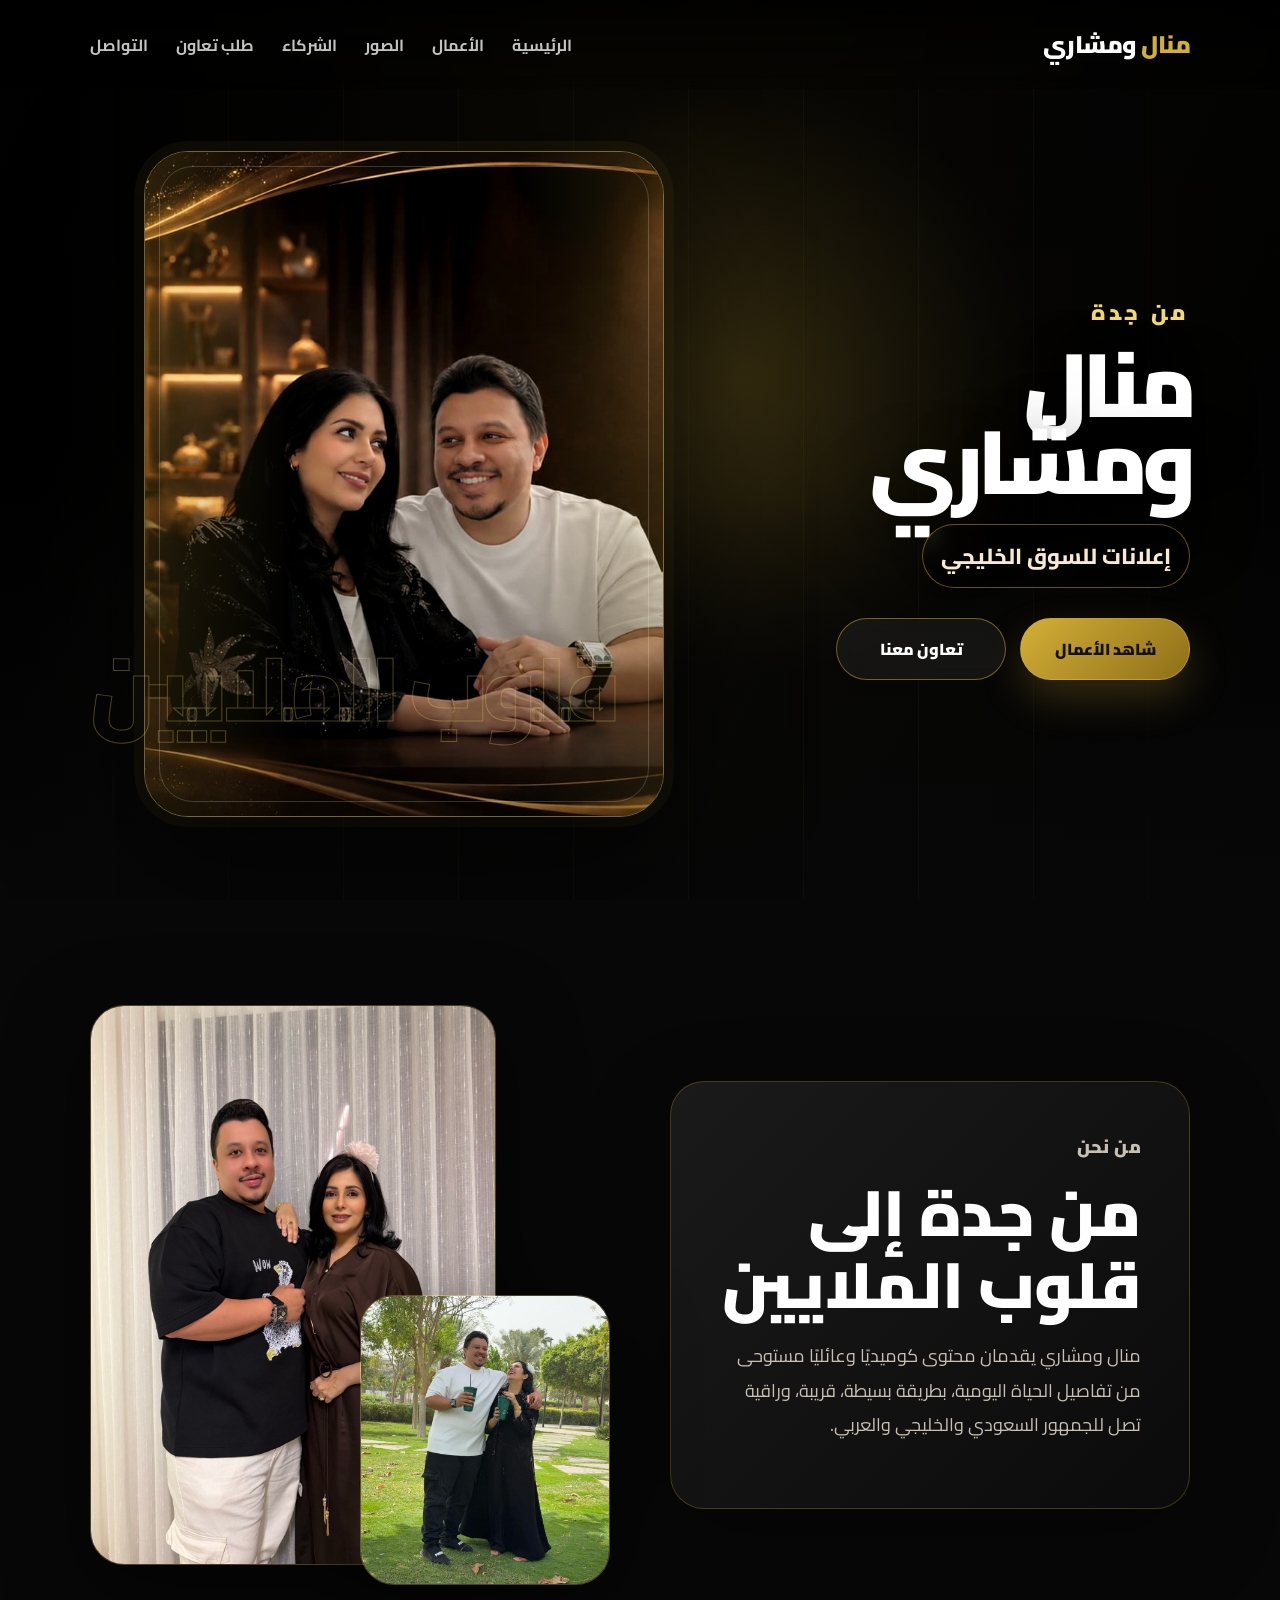
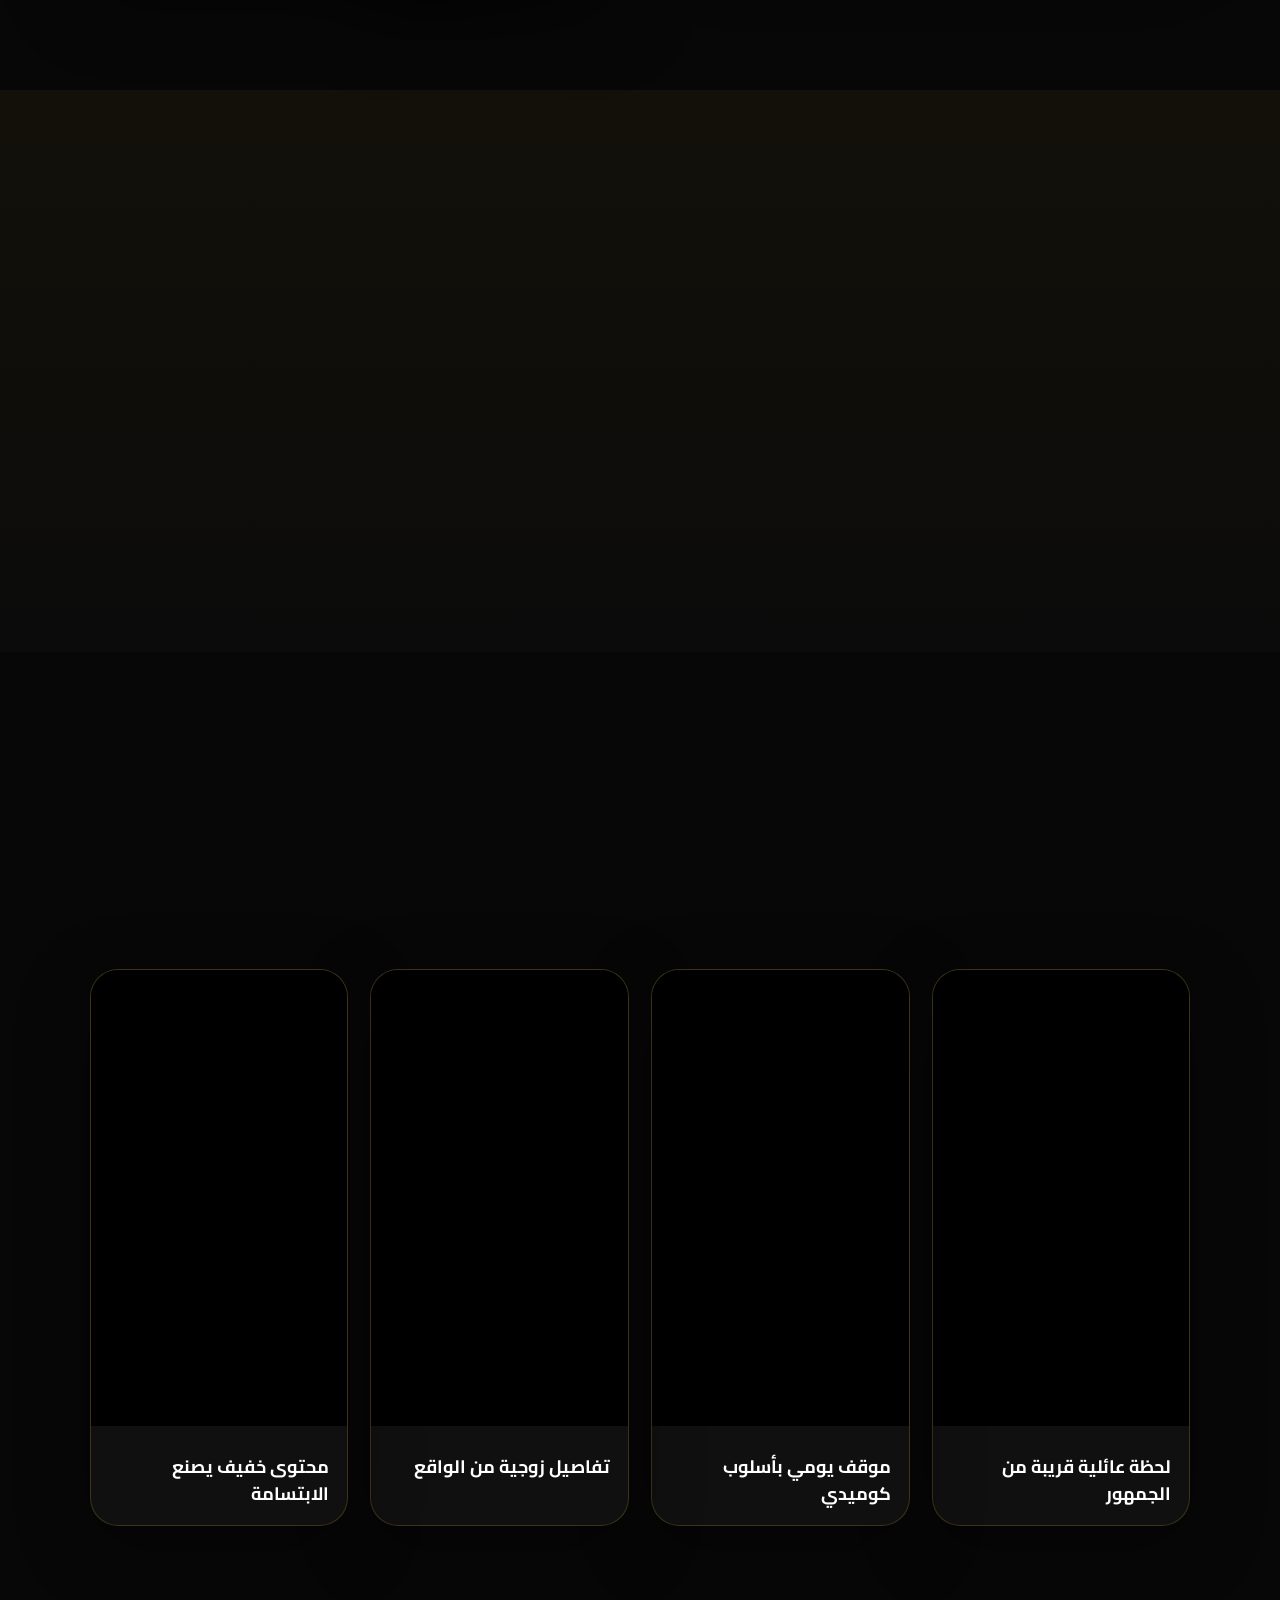
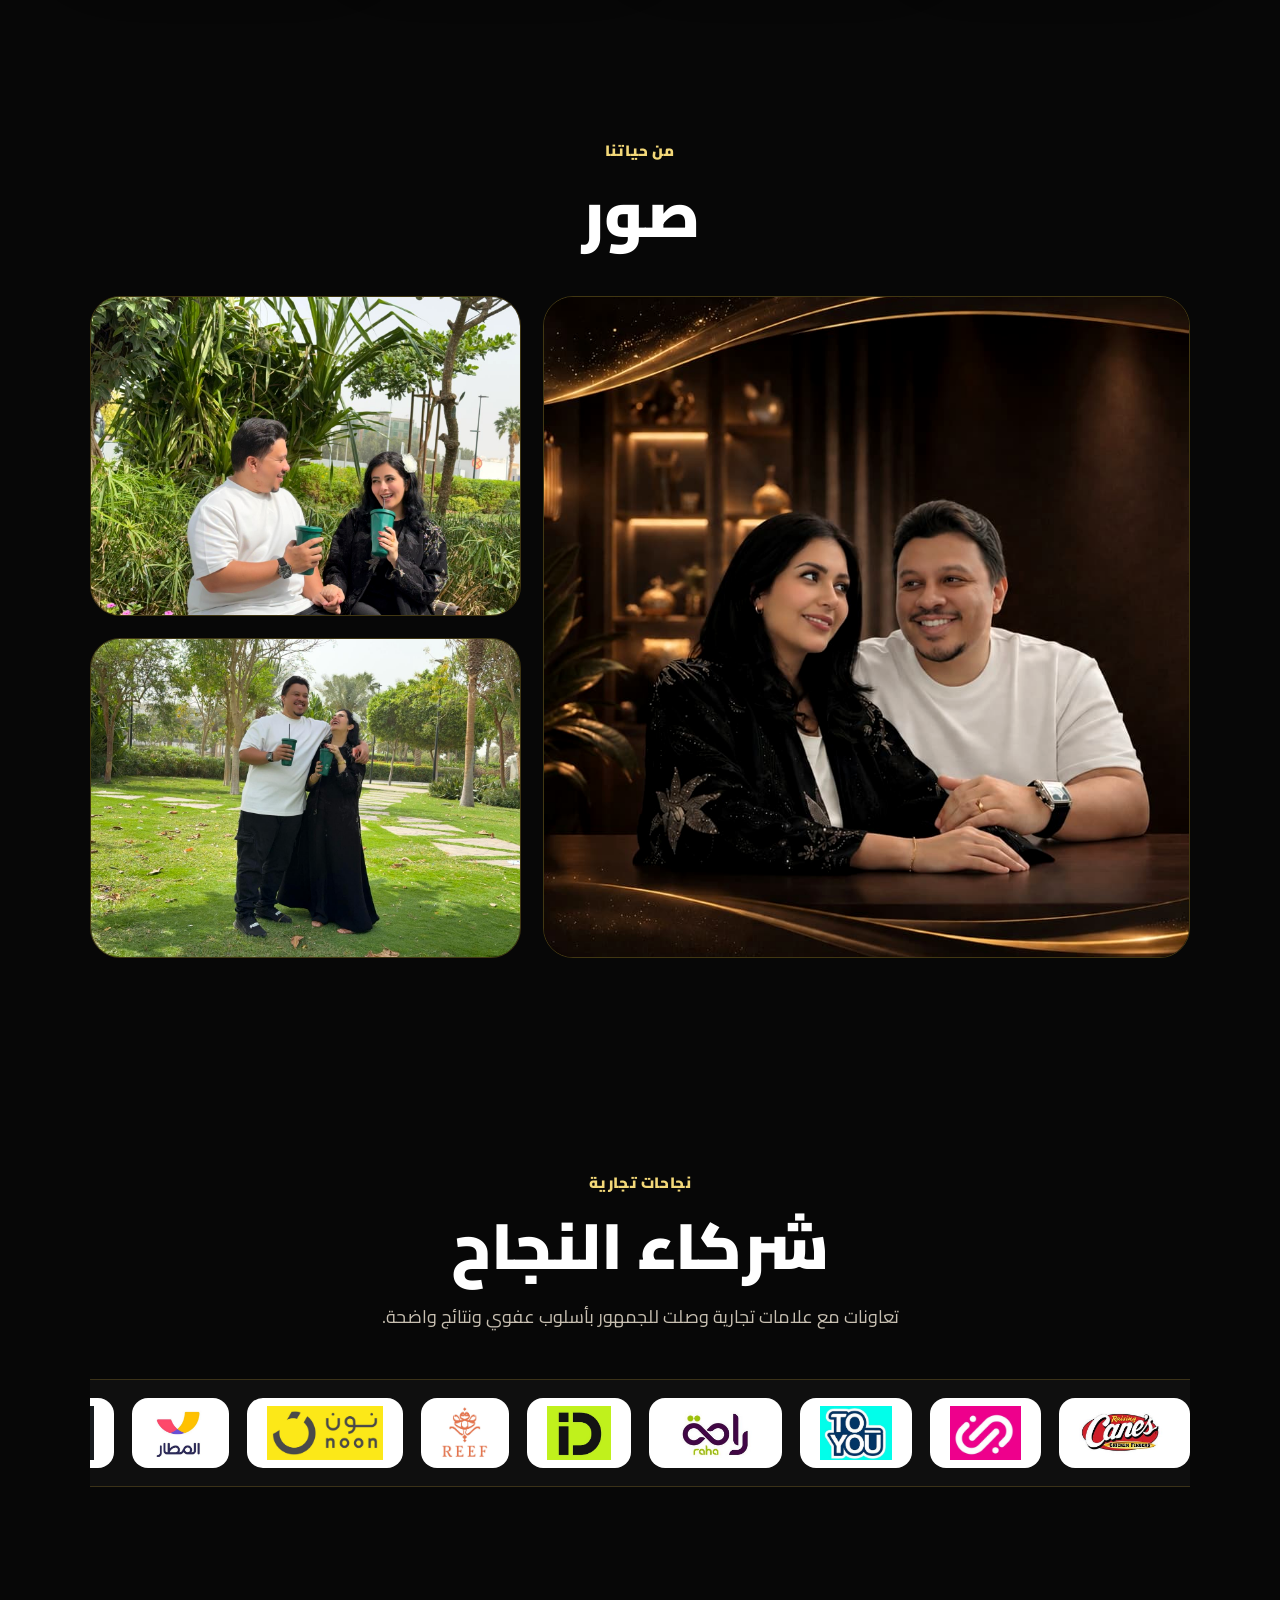
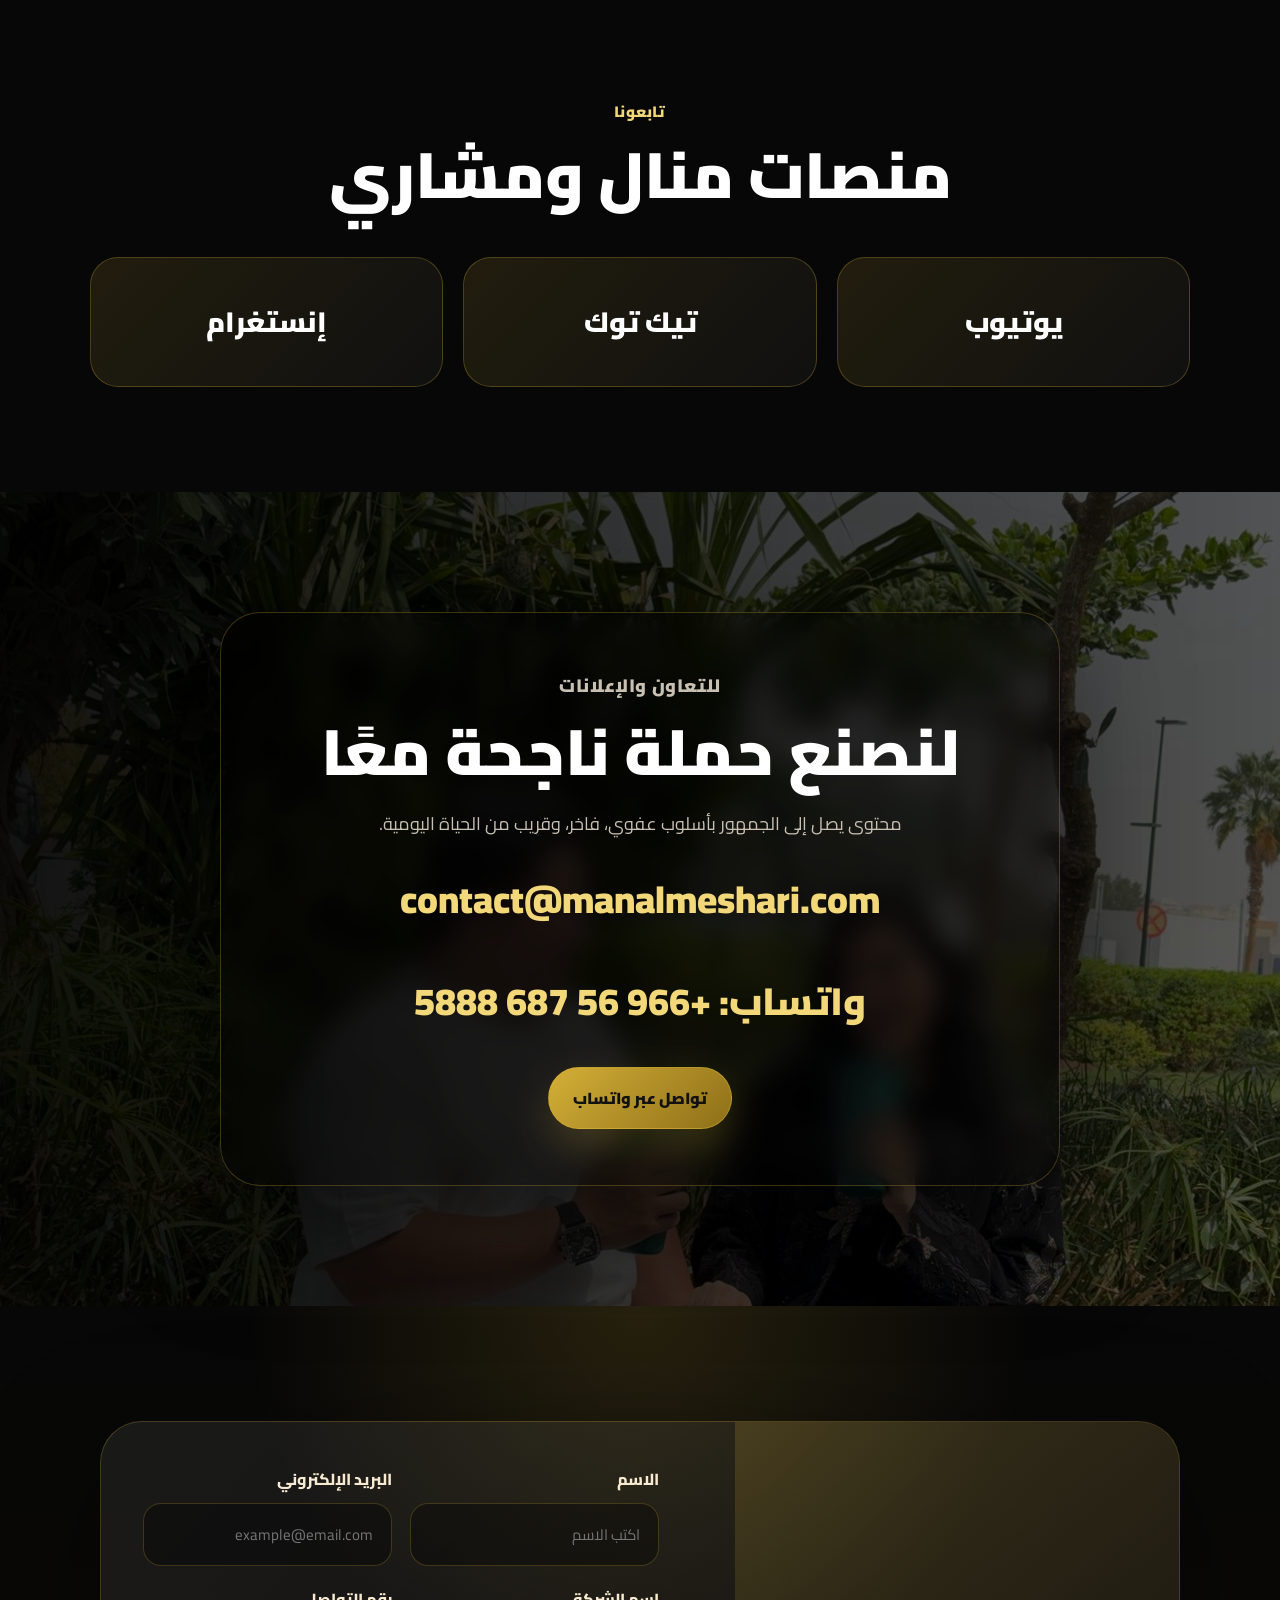
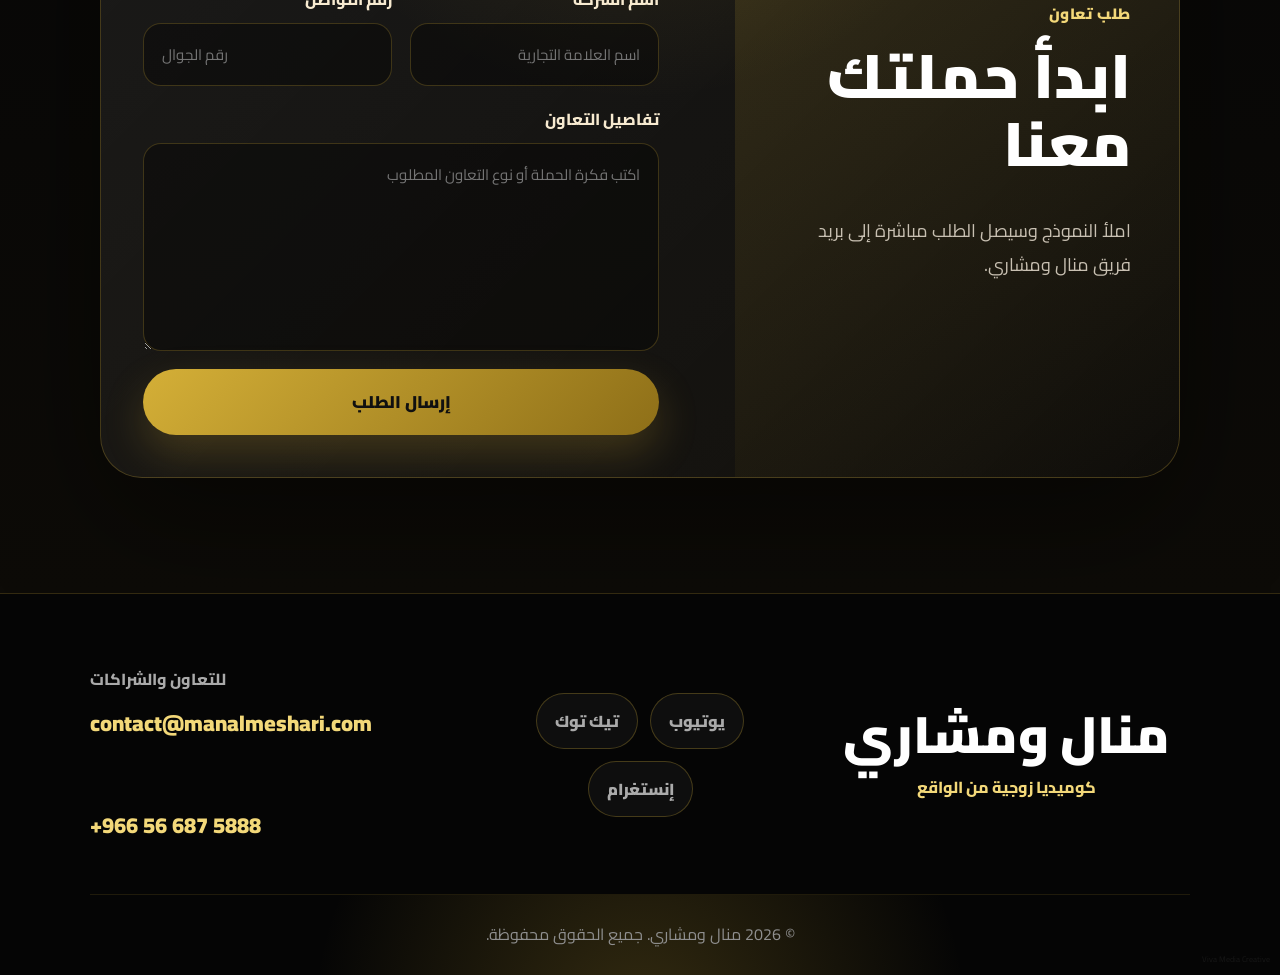
==== commit 8ea86120: "Update index.html" ====
--- a/index.html
+++ b/index.html
@@ -229,50 +229,57 @@
 </section>
   </main>
 
-  <section class="request-section" id="request">
-    <div class="request-wrap reveal">
-      <div class="request-title">
-        <p class="eyebrow">طلب تعاون</p>
-        <h2>ابدأ حملتك معنا</h2>
-        <p>املأ النموذج وسيصل الطلب مباشرة إلى بريد فريق منال ومشاري.</p>
-      </div>
-
-      <form class="luxury-form" action="https://formsubmit.co/contact@manalmeshari.com" method="POST">
-        <input type="hidden" name="_subject" value="طلب تعاون جديد من موقع منال ومشاري">
-        <input type="hidden" name="_captcha" value="false">
-        <input type="hidden" name="_template" value="table">
-
-        <div class="form-row">
-          <label>
-            <span>الاسم</span>
-            <input type="text" name="name" placeholder="اكتب الاسم" required>
-          </label>
-          <label>
-            <span>البريد الإلكتروني</span>
-            <input type="email" name="email" placeholder="example@email.com" required>
-          </label>
-        </div>
-
-        <div class="form-row">
-          <label>
-            <span>اسم الشركة</span>
-            <input type="text" name="company" placeholder="اسم العلامة التجارية">
-          </label>
-          <label>
-            <span>رقم التواصل</span>
-            <input type="tel" name="phone" placeholder="رقم الجوال">
-          </label>
-        </div>
-
-        <label>
-          <span>تفاصيل التعاون</span>
-          <textarea name="message" rows="6" placeholder="اكتب فكرة الحملة أو نوع التعاون المطلوب" required></textarea>
-        </label>
-
-        <button type="submit">إرسال الطلب</button>
-      </form>
+ <section class="request-section" id="request">
+  <div class="request-wrap reveal">
+    <div class="request-title">
+      <p class="eyebrow">طلب تعاون</p>
+      <h2>ابدأ حملتك معنا</h2>
+      <p>املأ النموذج وسيصل الطلب مباشرة إلى بريد فريق منال ومشاري.</p>
     </div>
-  </section>
+
+<form class="luxury-form" action="https://api.web3forms.com/submit" method="POST">
+
+  <!-- Web3Forms -->
+  <input type="hidden" name="access_key" value="ضع_المفتاح_الجديد_هنا">
+  <input type="hidden" name="subject" value="طلب تعاون جديد من موقع منال ومشاري">
+  <input type="hidden" name="from_name" value="موقع منال ومشاري">
+
+  <div class="form-row">
+    <label>
+      <span>الاسم</span>
+      <input type="text" name="name" placeholder="اكتب الاسم" required>
+    </label>
+
+    <label>
+      <span>البريد الإلكتروني</span>
+      <input type="email" name="email" placeholder="example@email.com" required>
+    </label>
+  </div>
+
+  <div class="form-row">
+    <label>
+      <span>اسم الشركة</span>
+      <input type="text" name="company" placeholder="اسم العلامة التجارية">
+    </label>
+
+    <label>
+      <span>رقم التواصل</span>
+      <input type="tel" name="phone" placeholder="رقم الجوال">
+    </label>
+  </div>
+
+  <label>
+    <span>تفاصيل التعاون</span>
+    <textarea name="message" rows="6" placeholder="اكتب فكرة الحملة أو نوع التعاون المطلوب" required></textarea>
+  </label>
+
+  <button type="submit">إرسال الطلب</button>
+
+</form>
+
+  </div>
+</section>
+
 
   <footer class="luxury-footer">
     <div class="footer-glow"></div>
--- a/assets/style.css
+++ b/assets/style.css
@@ -98,3 +98,10 @@
   color:#777;
   text-decoration:none;
 }
+
+.footer-contact a{
+  display:block;
+  color:var(--gold2);
+  font-size:22px;
+  font-weight:900;
+}
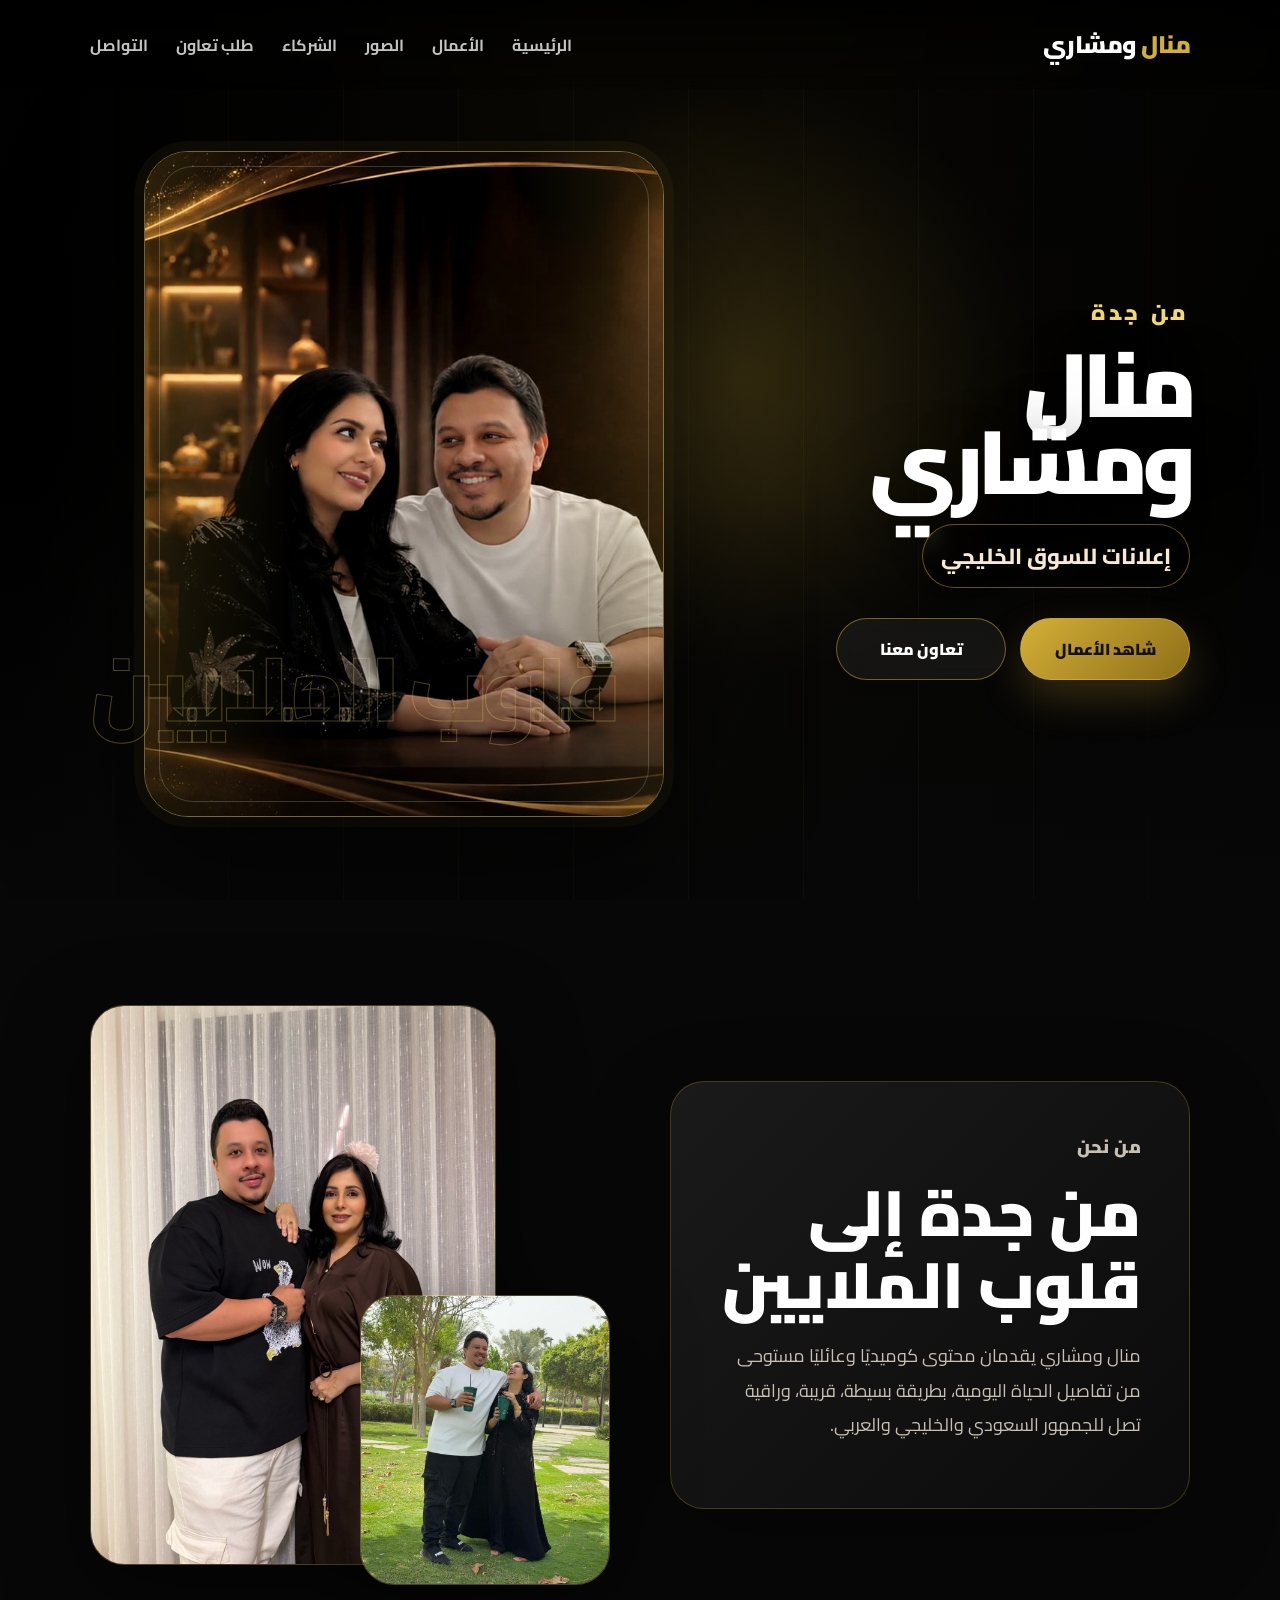
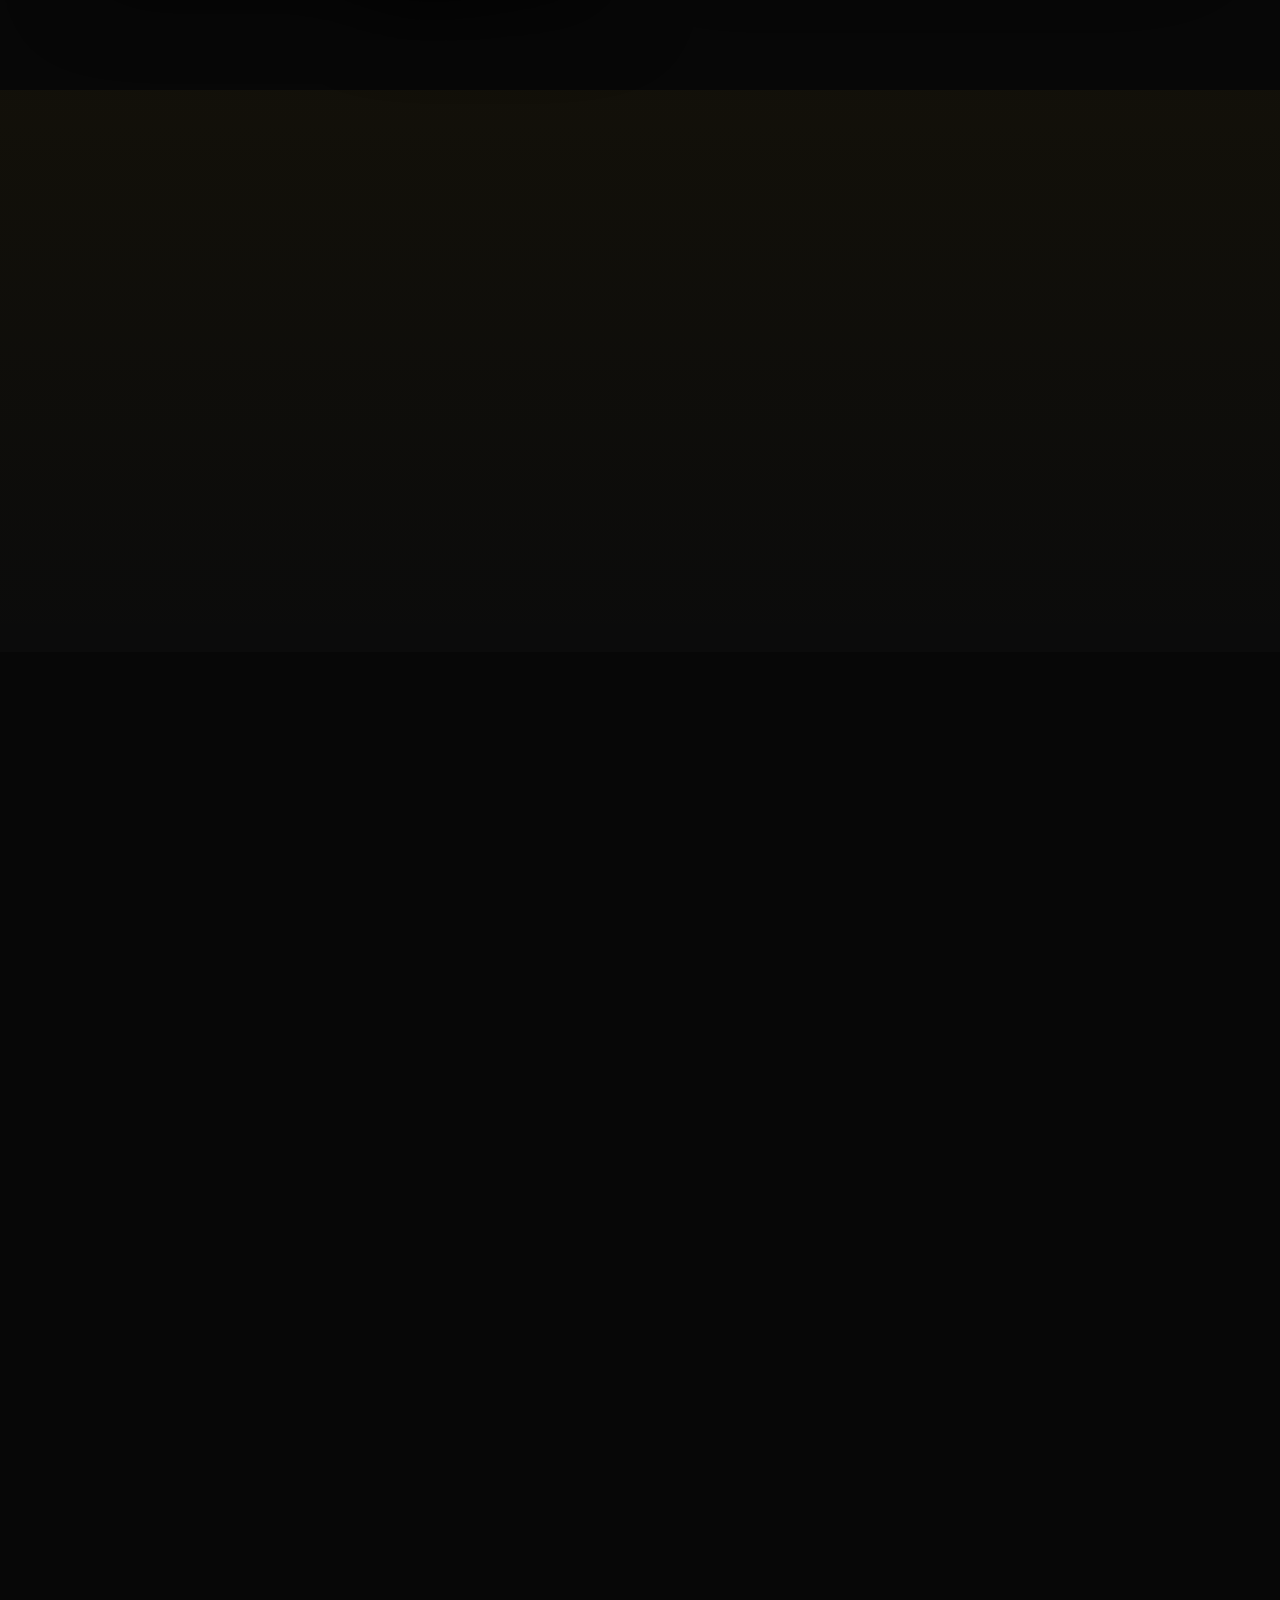
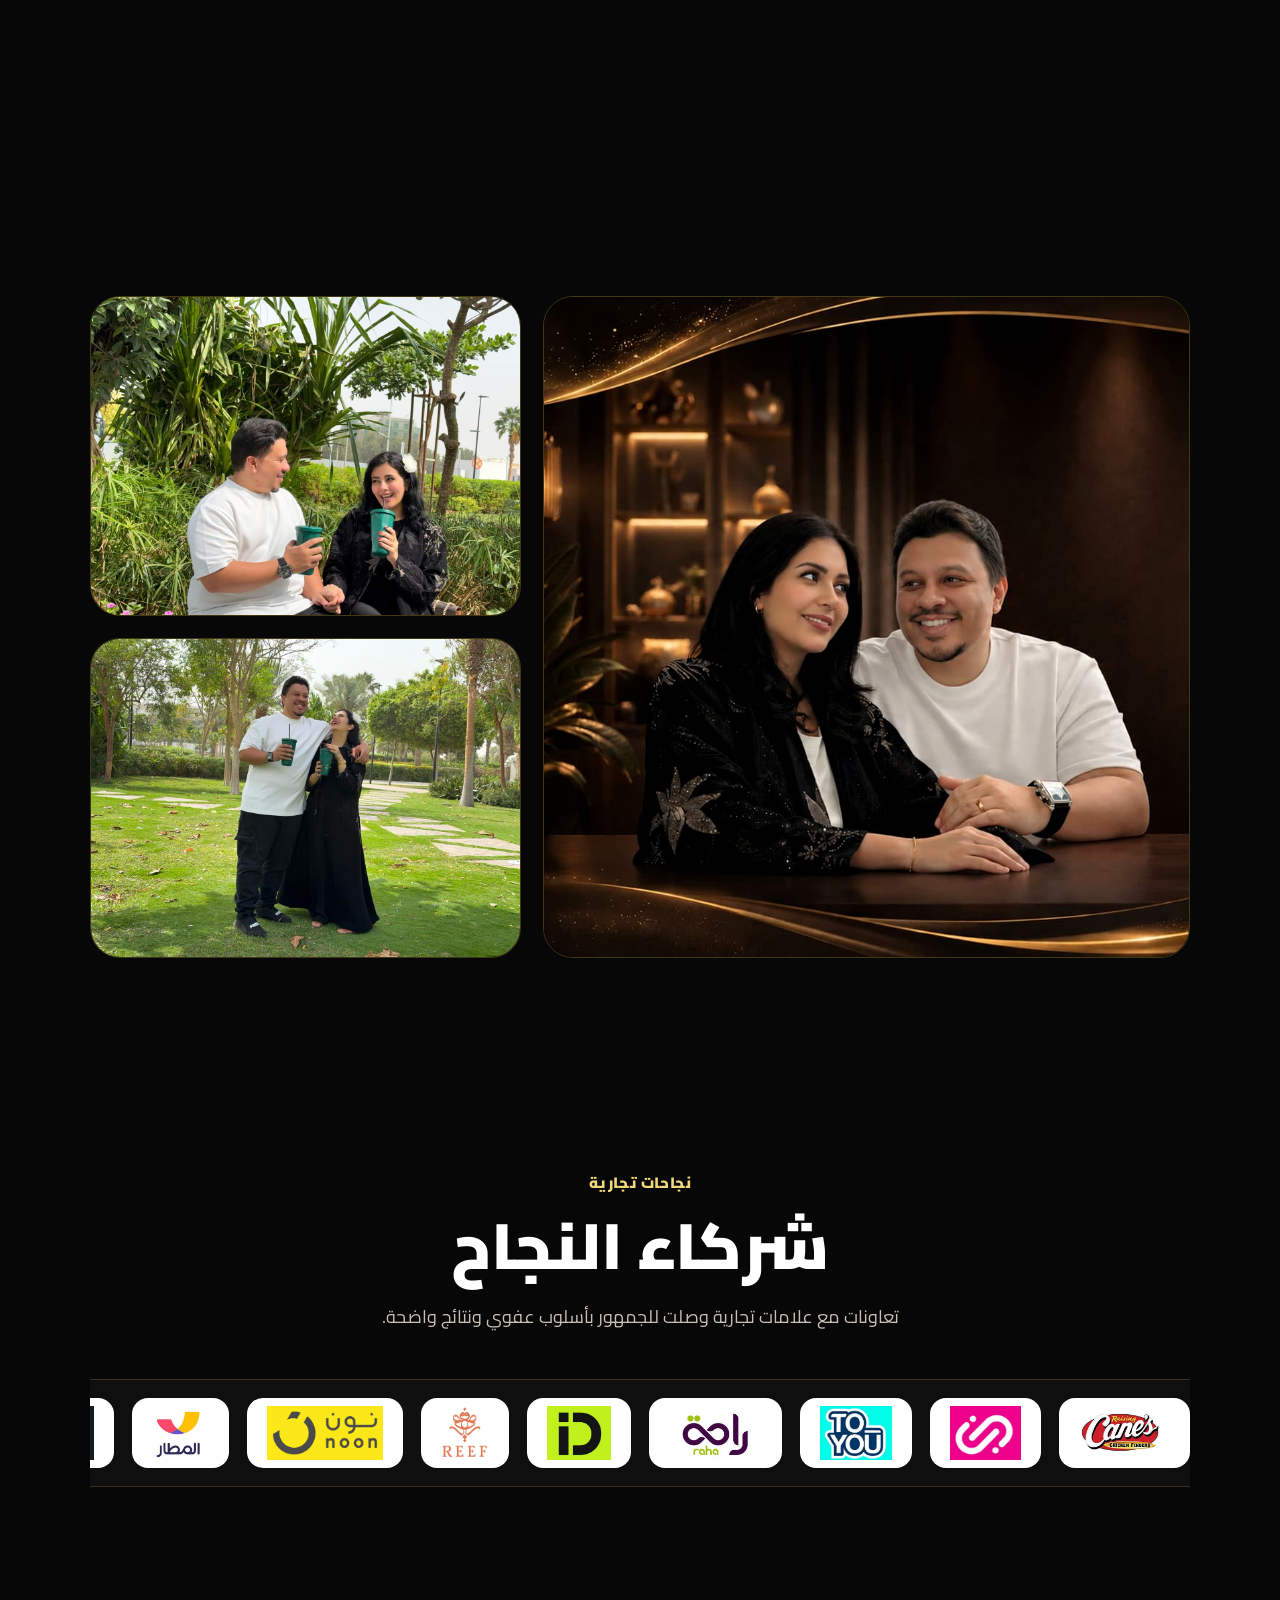
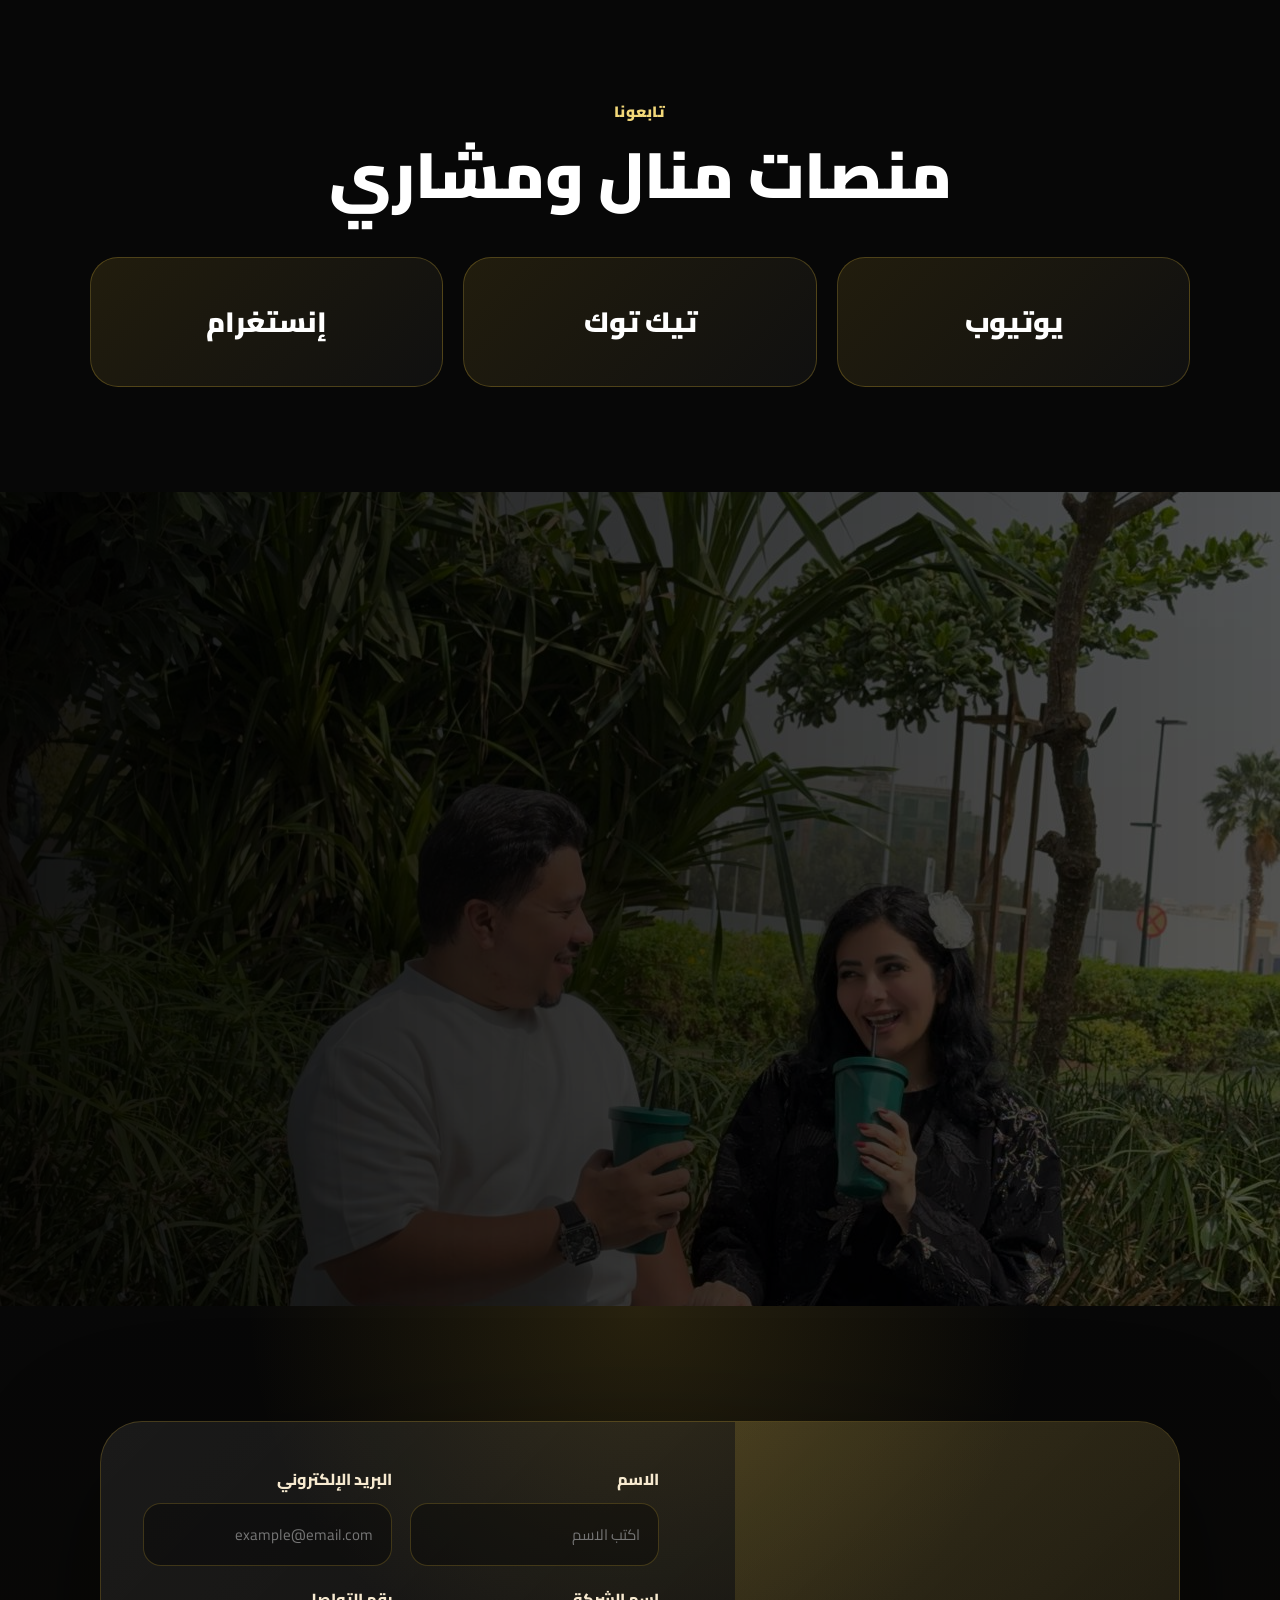
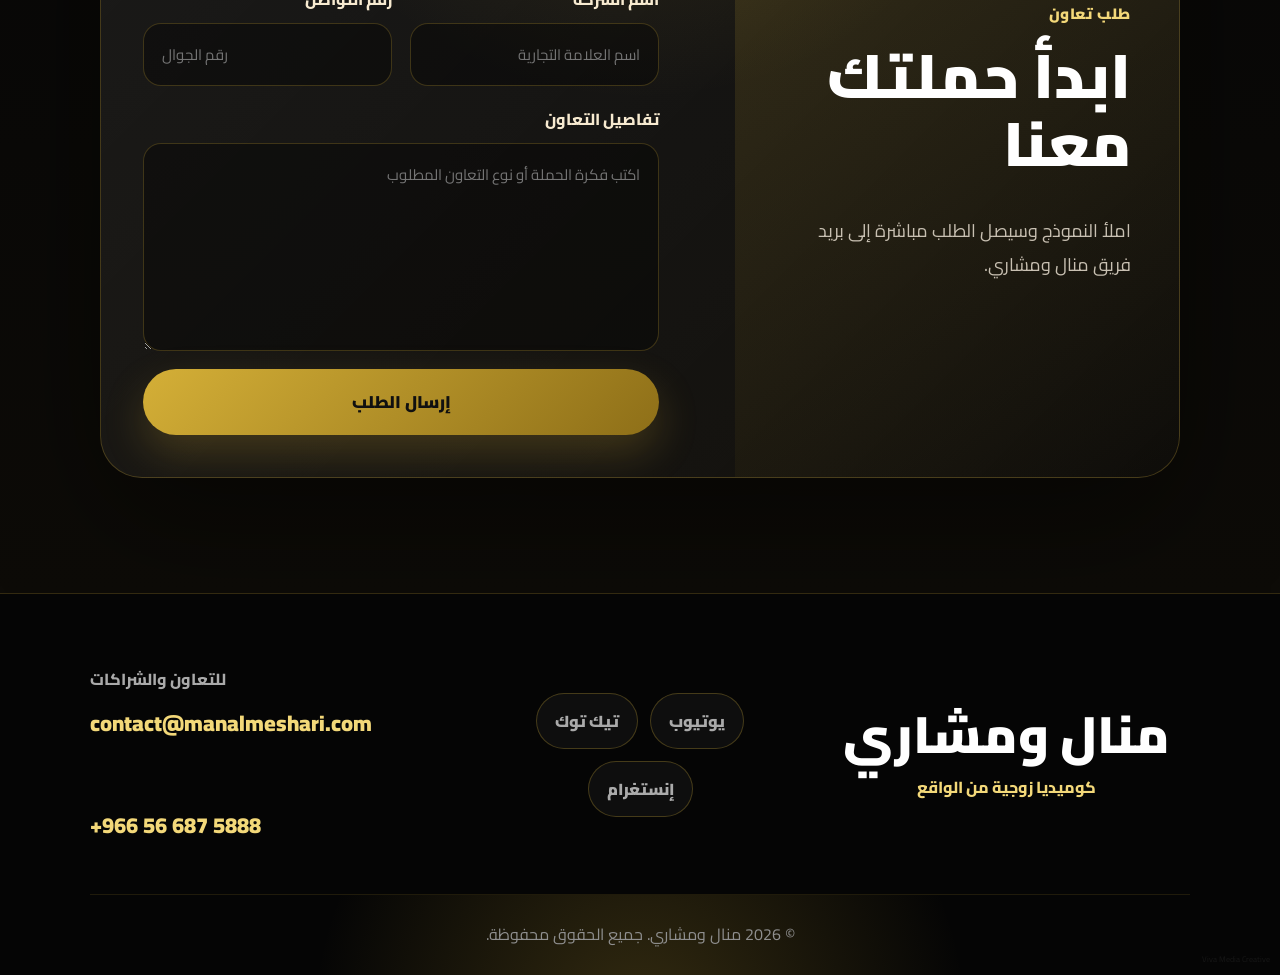
==== commit 4050324f: "Update index.html" ====
--- a/index.html
+++ b/index.html
@@ -64,7 +64,7 @@
 
           <div class="hero-actions">
             <a class="btn primary" href="#works">شاهد الأعمال</a>
-            <a class="btn ghost" href="mailto:contact@manalmeshari.com">تعاون معنا</a>
+            <a class="btn ghost" href="#request">تعاون معنا</a>
           </div>
         </div>
 
@@ -239,8 +239,8 @@
 
 <form class="luxury-form" action="https://api.web3forms.com/submit" method="POST">
 
-  <!-- Web3Forms -->
-  <input type="hidden" name="access_key" value="ضع_المفتاح_الجديد_هنا">
+  <!-- Web3Forms --><input type="hidden" name="access_key" value="315f6153-e182-4a5c-b6be-75e9cca80702">
+
   <input type="hidden" name="subject" value="طلب تعاون جديد من موقع منال ومشاري">
   <input type="hidden" name="from_name" value="موقع منال ومشاري">
 
